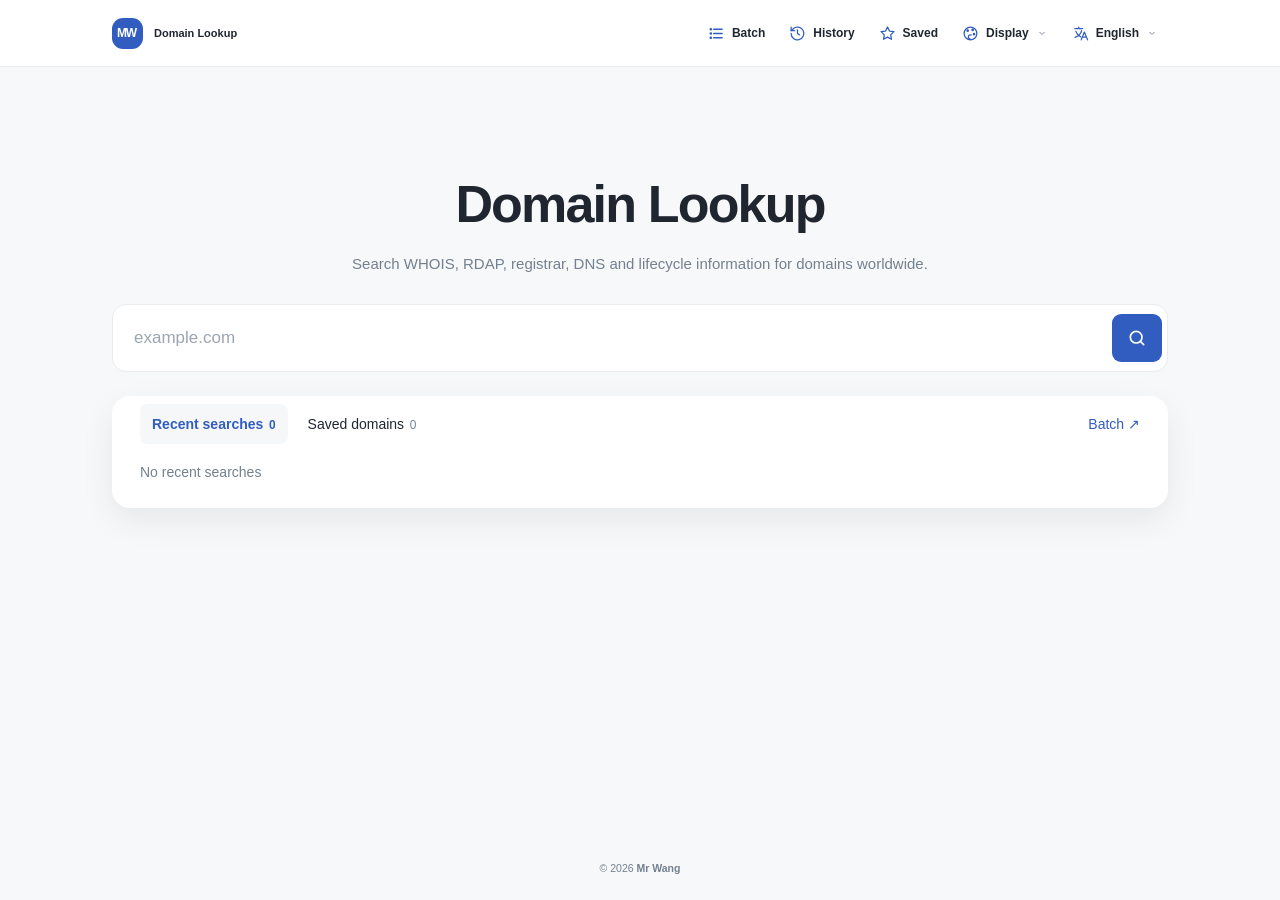
==== index.html @ 75237fe6 "Add files via upload" ====
<!doctype html>
<html lang="en">
<head>
<meta charset="utf-8"><meta name="viewport" content="width=device-width,initial-scale=1,viewport-fit=cover">
<title>WHOIS & RDAP Lookup | Mr Wang</title><link rel="preconnect" href="https://api.mrwang.com" crossorigin>
<meta name="description" content="Global WHOIS and RDAP domain lookup for registrar, DNS, registration, expiration and lifecycle information.">
<meta name="robots" content="index,follow"><link rel="canonical" href="https://whois.mrwang.com/">
<meta name="theme-color" content="#060914">
<script src="assets/theme-init.js?v=89"></script><link rel="stylesheet" href="assets/index-base-v89.css?v=89">
<link rel="stylesheet" href="assets/interface-v89.css?v=89"></head>
<body><div class="page">
<header class="topbar"><div class="top-inner"><div class="brand"><span class="brand-mark">MW</span><span data-brand-title>Domain Lookup</span></div><nav class="main-nav" aria-label="Domain tools">
<a class="nav-action" id="batchNav" href="batch.html"><svg viewBox="0 0 24 24" aria-hidden="true" fill="none" stroke="currentColor" stroke-width="1.8" stroke-linecap="round" stroke-linejoin="round"><path d="M8 6h12M8 12h12M8 18h12"/><circle cx="4" cy="6" r="1"/><circle cx="4" cy="12" r="1"/><circle cx="4" cy="18" r="1"/></svg><span data-nav-label="batch">Batch</span></a>
<div class="nav-popover-item" data-popover="history"><button type="button" class="nav-action nav-button" id="historyToggle" aria-controls="historyPopover" aria-expanded="false"><svg viewBox="0 0 24 24" aria-hidden="true" fill="none" stroke="currentColor" stroke-width="1.8" stroke-linecap="round" stroke-linejoin="round"><path d="M3 12a9 9 0 1 0 3-6.7L3 8"/><path d="M3 3v5h5M12 7v5l3 2"/></svg><span data-nav-label="history">History</span><span id="historyCount" class="nav-count" hidden></span></button><div class="nav-popover list-popover" id="historyPopover" hidden><div class="popover-head"><strong id="historySummary">Recent searches (0)</strong><button type="button" class="popover-close" aria-label="Close">×</button></div><div id="historyPanel"><div class="history-box"><div id="historyList"></div><div class="history-foot"><span id="historyNote"></span><button type="button" id="historyClear" class="history-clear">Clear all</button></div></div></div></div></div>
<div class="nav-popover-item" data-popover="favorites"><button type="button" class="nav-action nav-button" id="favoritesToggle" aria-controls="favoritesPopover" aria-expanded="false"><svg viewBox="0 0 24 24" aria-hidden="true" fill="none" stroke="currentColor" stroke-width="1.8" stroke-linecap="round" stroke-linejoin="round"><path d="m12 2.8 2.8 5.7 6.3.9-4.6 4.5 1.1 6.3-5.6-3-5.6 3 1.1-6.3-4.6-4.5 6.3-.9z"/></svg><span data-nav-label="favorites">Saved</span><span id="favoritesCount" class="nav-count" hidden></span></button><div class="nav-popover list-popover" id="favoritesPopover" hidden><div class="popover-head"><strong id="favoritesSummary">Saved domains (0)</strong><button type="button" class="popover-close" aria-label="Close">×</button></div><div id="favoritesPanel"><div class="favorites-list" id="favoritesList"></div><div class="favorites-foot"><button type="button" id="favoritesClear" class="history-clear">Clear saved</button></div></div></div></div>
<div class="nav-choice nav-choice-display" data-choice="display"><button type="button" class="nav-action choice-trigger" aria-haspopup="true" aria-expanded="false" aria-controls="choice-display-panel"><svg viewBox="0 0 24 24" aria-hidden="true" fill="none" stroke="currentColor" stroke-width="1.8" stroke-linecap="round" stroke-linejoin="round"><circle cx="12" cy="12" r="9"/><circle cx="8" cy="8" r="1"/><circle cx="15" cy="7" r="1"/><circle cx="17" cy="13" r="1"/><path d="M12 20a3 3 0 0 1 0-6h1"/></svg><span data-nav-label="display">Display</span><svg class="choice-chevron" viewBox="0 0 24 24" aria-hidden="true" fill="none" stroke="currentColor" stroke-width="1.8"><path d="m7 10 5 5 5-5"/></svg></button><div class="choice-panel display-panel" id="choice-display-panel" hidden><div class="choice-head"><strong id="displayTitle">Display</strong><button type="button" class="choice-close" aria-label="Close">×</button></div><div class="settings-section"><div class="settings-label" id="themeSettingLabel">Theme</div><div class="choice-options theme-options" id="choice-theme-options"></div></div><div class="settings-section"><div class="settings-label" id="fontSettingLabel">Text size</div><div class="font-options" id="fontSizeOptions"><button type="button" data-font-size="small">A</button><button type="button" data-font-size="medium">A</button><button type="button" data-font-size="large">A</button></div></div></div><select id="themeSelect" class="theme-select" aria-label="Display theme"><option value="graphite">Graphite</option><option value="paper">Paper</option><option value="sand">Sand</option><option value="forest">Forest</option><option value="ocean">Ocean</option><option value="plum">Plum</option><option value="mono">Mono</option><option value="slate">Slate</option><option value="mint">Mint</option><option value="rose">Rose</option></select></div>
<div class="nav-choice nav-choice-language" data-choice="language"><button type="button" class="nav-action choice-trigger" aria-haspopup="true" aria-expanded="false" aria-controls="choice-language-panel"><svg viewBox="0 0 24 24" aria-hidden="true" fill="none" stroke="currentColor" stroke-width="1.8" stroke-linecap="round" stroke-linejoin="round"><path d="M4 5h11M9.5 3v2M5.5 9c1.1 3.7 3.7 6.1 7 8M13.5 8c-.8 4-4.4 7.6-9 9.5"/><path d="m13 21 4.5-11 4.5 11M14.6 17h5.8"/></svg><span class="choice-current" id="choice-language-current">Language</span><svg class="choice-chevron" viewBox="0 0 24 24" aria-hidden="true" fill="none" stroke="currentColor" stroke-width="1.8"><path d="m7 10 5 5 5-5"/></svg></button><div class="choice-panel" id="choice-language-panel" hidden><div class="choice-head"><strong id="choice-language-title">Language</strong><button type="button" class="choice-close" aria-label="Close">×</button></div><div class="choice-options" id="choice-language-options"></div></div><select id="langSelect" aria-label="Language"></select></div>
</nav></div></header>
<main class="hero"><div class="hero-inner"><h1 data-i18n="title">WHOIS & RDAP Lookup</h1><p class="sub" data-i18n="desc">Search WHOIS, RDAP, registrar, DNS and lifecycle information for domains worldwide.</p><form id="searchForm" class="lookup"><input id="domainInput" enterkeyhint="search" autocomplete="off" autocapitalize="none" spellcheck="false" inputmode="url" placeholder="example.com" aria-label="Domain name"><button type="button" id="clearInput" class="clear-input" aria-label="Clear input" hidden><svg aria-hidden="true" width="17" height="17" viewBox="0 0 24 24" fill="none" stroke="currentColor" stroke-width="1.8" stroke-linecap="round"><path d="M18 6 6 18M6 6l12 12"/></svg></button><button type="submit" id="searchSubmit" class="search-icon" aria-label="Search domain" title="Search"><svg aria-hidden="true" width="20" height="20" viewBox="0 0 24 24" fill="none" stroke="currentColor" stroke-width="2" stroke-linecap="round" stroke-linejoin="round"><circle cx="11" cy="11" r="7"/><path d="m20 20-4-4"/></svg></button></form><section class="lookup-desk"><div class="desk-tabs"><button type="button" data-desk="history" aria-pressed="true">History</button><button type="button" data-desk="saved" aria-pressed="false">Saved</button><a class="desk-batch" href="batch.html"></a></div><div id="deskDomains" class="desk-domains"></div></section></div></main>
<footer class="foot">© <span id="year"></span> <a href="https://www.mrwang.com/" target="_blank" rel="noopener noreferrer" title="Mr Wang">Mr Wang</a></footer>
</div>
<script src="assets/timezone.js?v=89" defer></script><script src="assets/common.js?v=89" defer></script><script src="assets/home.js?v=89" defer></script><script src="assets/menu.js?v=89" defer></script><script src="assets/workspace-ui.js?v=89" defer></script></body></html>
---- assets/index-base-v89.css ----
/* themes.css */
/* Shared theme palette. */
:root,html[data-theme="paper"]{color-scheme:light;--bg:#f7f8fa;--sheet:#fff;--inner:#f5f7f9;--text:#202630;--mute:#73808f;--line:#e8ecf0;--accent:#315dc1;--accentText:#fff;--wash:#eff3fb;--status:#17805c;--shadow:0 16px 60px rgba(27,42,67,.045)}
html[data-theme="graphite"]{color-scheme:dark;--bg:#11151b;--sheet:#1a2029;--inner:#202733;--text:#edf0f5;--mute:#a0adbd;--line:#343e4b;--accent:#9abafa;--accentText:#101824;--wash:#273548;--status:#7ed4aa;--shadow:0 16px 60px rgba(0,0,0,.16)}
html[data-theme="sand"]{color-scheme:light;--bg:#f8f6f2;--sheet:#fffefa;--inner:#f7f3ed;--text:#302f31;--mute:#827b74;--line:#eae5dd;--accent:#975e40;--accentText:#fff;--wash:#f4ebe1;--status:#558057;--shadow:0 16px 60px rgba(60,44,22,.035)}
html[data-theme="forest"]{color-scheme:dark;--bg:#111b18;--sheet:#1b2823;--inner:#23352d;--text:#edf2ec;--mute:#a3b8ac;--line:#364940;--accent:#b7d6ac;--accentText:#16231a;--wash:#283e32;--status:#b7d6ac;--shadow:0 16px 60px rgba(0,0,0,.14)}
html[data-theme="ocean"]{color-scheme:light;--bg:#edf3f6;--sheet:#fff;--inner:#f2f7fa;--text:#193442;--mute:#647c89;--line:#dce8ed;--accent:#12647e;--accentText:#fff;--wash:#e6f2f6;--status:#167354;--shadow:0 14px 48px rgba(11,60,82,.045)}
html[data-theme="plum"]{color-scheme:light;--bg:#f8f5f9;--sheet:#fff;--inner:#f9f5fa;--text:#35283c;--mute:#817286;--line:#eee5ef;--accent:#774d86;--accentText:#fff;--wash:#f3eaf6;--status:#327d65;--shadow:0 14px 48px rgba(58,32,68,.045)}
html[data-theme="mono"]{color-scheme:light;--bg:#fff;--sheet:#fff;--inner:#f6f6f6;--text:#171717;--mute:#666;--line:#dedede;--accent:#171717;--accentText:#fff;--wash:#f0f0f0;--status:#247755;--shadow:none}

/* V30 additional calm styles */
html[data-theme="slate"]{color-scheme:dark;--bg:#171d26;--sheet:#222c39;--inner:#293646;--text:#f2f6fb;--mute:#bac7d5;--line:#3b4a5b;--accent:#a4c2f0;--accentText:#142234;--wash:#304154;--status:#9ad8c3;--shadow:0 16px 52px rgba(0,0,0,.13)}
html[data-theme="mint"]{color-scheme:light;--bg:#f0f7f5;--sheet:#fff;--inner:#f1f8f5;--text:#1a3935;--mute:#5e7b75;--line:#d9e8e3;--accent:#287c70;--accentText:#fff;--wash:#e2f2ec;--status:#16805c;--shadow:0 14px 48px rgba(22,74,62,.045)}
html[data-theme="rose"]{color-scheme:light;--bg:#faf5f4;--sheet:#fffefd;--inner:#fbf5f4;--text:#403039;--mute:#85717b;--line:#eee1e4;--accent:#9c596e;--accentText:#fff;--wash:#f7e9ed;--status:#287c65;--shadow:0 14px 48px rgba(85,45,58,.04)}

/* home.css */

*{box-sizing:border-box}html,body{margin:0;min-height:100%}html{background:var(--bg)}body{background:var(--bg);color:var(--text);font-family:Inter,-apple-system,BlinkMacSystemFont,"Segoe UI",Arial,"Noto Sans SC",sans-serif;-webkit-font-smoothing:antialiased}a{color:var(--accent)}button,input,select{font:inherit}button,select{cursor:pointer}[hidden]{display:none!important}::selection{background:var(--wash);color:var(--text)}
.topbar{background:var(--sheet);border-bottom:1px solid var(--line)}.top-inner{max-width:1120px;margin:auto;padding:0 32px;min-height:76px;display:flex;align-items:center;justify-content:space-between;gap:24px}.brand{display:inline-flex;align-items:center;gap:11px;color:var(--text);font-size:12px;font-weight:800;letter-spacing:.065em;text-decoration:none;white-space:nowrap}.brand-mark{width:31px;height:31px;border-radius:9px;background:var(--text);color:var(--sheet);display:grid;place-items:center;font-size:17px;letter-spacing:-.04em}.lang{display:flex;gap:8px;align-items:center}.lang select{height:36px;max-width:145px;padding:0 10px;border:1px solid var(--line);border-radius:8px;color:var(--text);background:var(--inner);font-size:12px}.lang select:focus-visible,button:focus-visible,input:focus-visible{outline:2px solid var(--accent);outline-offset:3px}.foot{color:var(--mute);font-size:12px;text-align:center;padding:25px 16px}.foot span+span{margin-left:15px}
@media(max-width:650px){.top-inner{min-height:68px;padding:0 19px;gap:10px}.brand{font-size:11px}.brand-mark{width:28px;height:28px}.lang{gap:5px}.lang select{font-size:11px;padding:0 6px;max-width:100px}}

.page{min-height:100svh;display:flex;flex-direction:column}.hero{flex:1;display:flex;align-items:center;justify-content:center;padding:35px 22px 85px}.hero-inner{width:min(660px,100%);text-align:center}.eyebrow{font:700 11px/1.5 ui-monospace,SFMono-Regular,monospace;letter-spacing:.16em;color:var(--accent);margin-bottom:20px}.hero h1{font-size:clamp(37px,5vw,58px);line-height:1.12;letter-spacing:-.054em;font-weight:760;margin:0}.sub{max-width:510px;margin:20px auto 33px;color:var(--mute);line-height:1.75;font-size:15px}.lookup{display:flex;align-items:center;padding:6px;gap:6px;text-align:left;background:var(--sheet);border:1px solid var(--line);border-radius:13px;box-shadow:var(--shadow)}.lookup:focus-within{border-color:var(--accent)}.lookup input{height:56px;flex:1;min-width:0;padding:0 16px;border:0;background:transparent;outline:0;color:var(--text);font-size:17px}.lookup input::placeholder{color:var(--mute);opacity:.7}.lookup button{border:0;border-radius:9px;height:48px;min-width:114px;padding:0 22px;background:var(--accent);color:var(--accentText);font-size:13px;font-weight:720}.proof{display:flex;justify-content:center;gap:14px;margin-top:21px;color:var(--mute);font-size:11px;letter-spacing:.06em}.proof span+span:before{content:'·';margin-right:14px;opacity:.5}
@media(max-width:600px){.hero{padding:45px 18px 95px}.hero h1{font-size:40px}.sub{font-size:14px;margin:17px auto 27px}.lookup input{padding:0 10px;font-size:16px}.lookup button{min-width:83px;padding:0 12px}.proof{flex-wrap:wrap}}

.hero-inner{width:min(610px,100%)}.hero h1{font-weight:730}.sub{margin-bottom:29px}.proof{opacity:.7}.top-inner{max-width:970px;min-height:68px}
/* V17: Homepage and domain-result content share the same 880px reading column. */
.hero{padding:42px 30px 70px}
.hero-inner{width:min(880px,100%)}
.hero .eyebrow{margin-bottom:17px}
.hero h1{font-size:clamp(35px,4.7vw,54px);line-height:1.13}
.hero .sub{max-width:540px;margin:17px auto 32px;line-height:1.65}
.hero .lookup{width:100%;margin:0 auto}
.hero .proof{margin-top:19px}
.foot{padding:20px 16px 26px}
.foot a{color:inherit;text-decoration:none;font-weight:650;text-underline-offset:3px;transition:color .15s ease}
.foot a:hover,.foot a:focus-visible{color:var(--accent);text-decoration:underline}
@media(max-width:750px){.hero{padding:34px 13px 54px}.hero-inner{width:100%}.hero h1{font-size:clamp(32px,8vw,42px)}.hero .sub{max-width:420px;margin:15px auto 27px}.hero .lookup input{height:48px}.hero .lookup button{height:44px}}
@media(max-width:360px){.hero .lookup{padding:4px;gap:4px}.hero .lookup input{padding:0 9px}.hero .lookup button{min-width:78px;padding:0 9px}}

/* V18 unified search field & history */
.lookup,.search-strip .quick{display:flex;align-items:center;min-height:56px;gap:5px;position:relative}
.lookup input,.search-strip .quick input{align-self:center;min-width:0;line-height:normal;vertical-align:middle}
.lookup .search-icon,.search-strip .quick .search-icon{min-width:48px;width:48px;height:46px;padding:0;display:grid;place-items:center;flex:none;line-height:1}
.lookup .clear-input,.search-strip .quick .clear-input{flex:none;width:30px;min-width:30px;height:34px;padding:0;border:0;border-radius:7px;background:transparent;color:var(--mute);display:grid;place-items:center;box-shadow:none}
.lookup .clear-input:hover,.search-strip .quick .clear-input:hover{color:var(--text);background:var(--inner)}
.history-panel{width:100%;margin:12px 0 0;text-align:left;font-size:12px;color:var(--mute)}
.history-panel summary{cursor:pointer;display:inline-flex;align-items:center;gap:6px;padding:5px 2px;list-style:none;user-select:none;font-weight:600}
.history-panel summary::-webkit-details-marker{display:none}.history-panel summary:before{content:'↺';font-size:16px;font-weight:400;color:var(--accent)}
.history-panel[open] summary{margin-bottom:7px}
.history-box{background:var(--sheet);border:1px solid var(--line);border-radius:10px;overflow:hidden;box-shadow:var(--shadow)}
.history-row{display:flex;align-items:center;gap:8px;min-width:0;padding:0 10px}.history-row+.history-row{border-top:1px solid var(--line)}
.history-link{min-width:0;flex:1;display:block;text-decoration:none;color:var(--text);font-size:13px;font-weight:550;padding:12px 4px;overflow-wrap:anywhere}
.history-link:hover{color:var(--accent)}.history-remove,.history-clear{border:0;background:transparent;color:var(--mute);font:inherit;cursor:pointer}
.history-remove{padding:8px;flex:none;border-radius:6px}.history-remove:hover,.history-clear:hover{color:var(--text);background:var(--inner)}
.history-foot{display:flex;align-items:center;justify-content:space-between;padding:10px 13px;border-top:1px solid var(--line);font-size:11px;gap:10px}
.history-clear{font-weight:650;border-radius:5px;padding:5px 7px}
.history-empty{padding:16px 13px;color:var(--mute);font-size:12px}
@media(max-width:600px){.lookup .search-icon,.search-strip .quick .search-icon{width:43px;min-width:43px;height:40px}.lookup .clear-input,.search-strip .quick .clear-input{width:28px;min-width:28px}.lookup input,.search-strip .quick input{padding-left:9px;padding-right:3px}}

/* Global language support */
html[dir="rtl"] .top-inner{direction:rtl}
html[dir="rtl"] .brand,html[dir="rtl"] #domainInput,html[dir="rtl"] .domain,html[dir="rtl"] .dns-item,html[dir="rtl"] .metric-value,html[dir="rtl"] .code{direction:ltr;unicode-bidi:isolate}
html[dir="rtl"] .history-link{direction:ltr;text-align:start;unicode-bidi:isolate}
html[dir="rtl"] .lookup,html[dir="rtl"] .quick{direction:ltr}
html[dir="rtl"] .lang{direction:ltr}
html[dir="rtl"] .key{text-align:start}

/* V29: subtle action tools, consistent with compact one-column details. */
.favorites-panel{margin-top:7px}.favorites-panel summary{cursor:pointer;color:var(--mute);font-size:12px;padding:8px 3px;list-style:none}.favorites-panel summary::-webkit-details-marker{display:none}
.favorites-panel summary::before{content:'☆ ';color:var(--accent)}.favorites-list{margin-top:5px;padding:9px 12px;border:1px solid var(--line);border-radius:9px;background:var(--sheet)}


/* V30: balanced, unified local lists; no added home decorations. */
.personal-panels{display:grid;grid-template-columns:repeat(2,minmax(0,1fr));gap:12px;margin-top:14px;text-align:start;align-items:start;min-width:0}
.personal-panels>details{min-width:0;margin:0!important;border:1px solid var(--line);background:var(--sheet);border-radius:11px;overflow:hidden;box-shadow:none;color:var(--mute)}
.personal-panels>details>summary{display:flex;align-items:center;min-height:40px;box-sizing:border-box;width:100%;padding:9px 13px!important;margin:0!important;font-size:12px;line-height:1.4;color:var(--text);cursor:pointer;gap:7px;list-style:none;font-weight:650}
.personal-panels>details>summary::-webkit-details-marker{display:none}
.personal-panels>details>summary::after{content:'⌄';margin-inline-start:auto;color:var(--mute);font-weight:400;font-size:15px;transition:transform .2s}
.personal-panels>details[open]>summary::after{transform:rotate(180deg)}
.personal-panels>details[open]>summary{border-bottom:1px solid var(--line)}
.personal-panels .history-box,.personal-panels .favorites-list{border:0;border-radius:0;box-shadow:none;background:transparent;margin:0;padding:0;max-height:270px;overflow-y:auto}
.personal-panels .favorites-list .history-row,.personal-panels .history-box .history-row{padding-inline:11px}
.personal-panels .history-link{padding:10px 3px;text-align:start;direction:ltr;unicode-bidi:isolate}
.personal-panels .history-foot,.personal-panels .favorites-foot{min-height:38px;box-sizing:border-box;padding:7px 11px;border-top:1px solid var(--line);font-size:11px}
.personal-panels .favorites-foot{display:flex;justify-content:flex-end;align-items:center}
.personal-panels .history-clear[hidden]{display:none}
.personal-panels .history-remove{width:28px;height:28px;display:grid;place-items:center;padding:0;font-size:19px;line-height:1}
.personal-panels .history-remove:focus-visible,.personal-panels summary:focus-visible{outline:2px solid var(--accent);outline-offset:-2px}
@media(max-width:580px){.personal-panels{grid-template-columns:minmax(0,1fr);gap:9px;margin-top:11px}.personal-panels>details>summary{min-height:38px;padding:8px 12px!important}.personal-panels .history-box,.personal-panels .favorites-list{max-height:200px}}
@media(prefers-reduced-motion:reduce){.personal-panels>details>summary::after{transition:none}}

/* V34: keep a minimal, evenly spaced mobile search screen. */
@media(max-width:650px){
 .page{min-width:0;}
 .hero{width:100%;min-width:0;padding-inline:clamp(14px,4vw,22px)!important;}
 .hero-inner{width:min(100%,880px)!important;min-width:0;margin-inline:auto;}
 .hero h1{overflow-wrap:break-word;}
 .hero .lookup{box-sizing:border-box;max-width:100%;min-width:0;}
 .hero .lookup input{min-width:0;flex:1;font-size:16px;}
}

/* V35 brand alignment */
.brand-mark{font-size:12px!important;font-weight:850;letter-spacing:-.095em;padding-inline-end:2px;}
.brand [data-brand-title]{letter-spacing:0;font-size:12px;font-weight:680;}
@media(max-width:410px){.brand [data-brand-title]{font-size:10px!important;max-width:90px;overflow:hidden;text-overflow:ellipsis;white-space:nowrap;}}

/* menu.css */
/* V49 unified top navigation */
.topbar{position:relative;z-index:40}.top-inner{position:relative;overflow:visible!important}.main-nav{display:flex;align-items:center;gap:4px;margin-inline-start:auto;min-width:0}.nav-popover-item,.nav-choice{position:relative;flex:none}.nav-action{position:relative;box-sizing:border-box;height:38px;display:inline-flex;align-items:center;justify-content:center;gap:7px;padding:0 9px;border:1px solid transparent;border-radius:9px;background:transparent;color:var(--text);font:inherit;font-size:12px;font-weight:640;text-decoration:none;cursor:pointer;white-space:nowrap}.nav-action:hover,.nav-action[aria-expanded=true],.nav-action[aria-current=page]{background:var(--inner);border-color:var(--line)}.nav-action>svg:not(.choice-chevron){width:17px;height:17px;color:var(--accent);flex:none}.choice-chevron{width:12px;height:12px;color:var(--mute);flex:none}.nav-choice #langSelect,.nav-choice #themeSelect{display:none!important}.nav-popover[hidden],.choice-panel[hidden]{display:none!important}.nav-popover,.choice-panel{box-sizing:border-box;position:absolute;inset-inline-end:0;top:calc(100% + 9px);z-index:70;background:var(--sheet);border:1px solid var(--line);box-shadow:0 14px 42px rgba(0,0,0,.13);border-radius:12px;color:var(--text);text-align:start;max-height:min(72vh,620px);overflow:auto;overscroll-behavior:contain}.list-popover{width:min(340px,calc(100vw - 24px));padding:8px}.choice-panel{width:285px;padding:7px}.display-panel{width:310px}.popover-head,.choice-head{display:flex;align-items:center;justify-content:space-between;gap:8px;padding:7px 8px 10px;border-bottom:1px solid var(--line);margin-bottom:5px}.popover-head strong,.choice-head strong{font-size:13px;font-weight:720}.popover-close,.choice-close{display:grid;place-items:center;width:28px;height:28px;border:0;border-radius:7px;background:transparent;color:var(--mute);font-size:22px;line-height:1;cursor:pointer}.popover-close:hover,.choice-close:hover{background:var(--inner);color:var(--text)}.choice-options{padding:2px;display:grid;gap:1px}.choice-group-heading{padding:12px 10px 5px;color:var(--mute);font-size:10px;font-weight:730;letter-spacing:.05em}.choice-option{box-sizing:border-box;display:flex;align-items:center;gap:10px;width:100%;min-height:38px;text-align:start;padding:7px 9px;border:0;border-radius:7px;background:transparent;color:var(--text);cursor:pointer;font:inherit;font-size:12px}.choice-option:hover,.choice-option:focus-visible{background:var(--inner)}.choice-option.is-current{color:var(--accent);font-weight:700}.choice-option-name{flex:1;min-width:0}.choice-check{visibility:hidden}.choice-option.is-current .choice-check{visibility:visible}.theme-swatch{box-sizing:border-box;width:24px;height:24px;border:1px solid var(--line);border-radius:7px;background:linear-gradient(135deg,var(--swatch-bg) 0 60%,var(--swatch-ink) 60%);flex:none}.language-short{width:30px;flex:none;color:var(--mute);font-size:10px;font-weight:750;direction:ltr;text-align:center}.settings-section{padding:9px 7px 10px}.settings-section+.settings-section{border-top:1px solid var(--line)}.settings-label{font-size:10px;font-weight:730;color:var(--mute);letter-spacing:.04em;padding:0 4px 7px}.theme-options{grid-template-columns:1fr 1fr;gap:3px}.theme-options .choice-option{min-width:0}.font-options{display:grid;grid-template-columns:repeat(3,1fr);gap:6px}.font-options button{height:38px;border:1px solid var(--line);border-radius:8px;background:var(--inner);color:var(--text);cursor:pointer}.font-options button:nth-child(1){font-size:12px}.font-options button:nth-child(2){font-size:15px}.font-options button:nth-child(3){font-size:18px}.font-options button.is-current{border-color:var(--accent);color:var(--accent);box-shadow:inset 0 0 0 1px var(--accent)}.nav-count{position:absolute;inset-block-start:-5px;inset-inline-end:-5px;min-width:16px;height:16px;padding:0 3px;border-radius:10px;display:grid;place-items:center;background:var(--accent);color:var(--sheet);font-size:9px;font-weight:800;box-shadow:0 0 0 2px var(--sheet);pointer-events:none}.nav-count[hidden]{display:none!important}.list-popover .history-box,.list-popover .favorites-list{border:0!important;border-radius:0!important;background:transparent!important;box-shadow:none!important;margin:0!important;padding:0!important;max-height:290px;overflow:auto}.list-popover .history-row{padding-inline:8px}.list-popover .history-link{padding:10px 4px;direction:ltr;unicode-bidi:isolate}.list-popover .history-foot,.list-popover .favorites-foot{display:flex;align-items:center;justify-content:space-between;gap:8px;border-top:1px solid var(--line);padding:8px;font-size:10px}.list-popover .favorites-foot{justify-content:flex-end}.list-popover .history-clear{border:0;background:transparent;color:var(--accent);font-size:11px;cursor:pointer;padding:5px 6px;border-radius:6px}.list-popover .history-clear:hover{background:var(--inner)}.list-popover .history-clear[hidden]{display:none!important}.nav-action:focus-visible,.choice-panel button:focus-visible,.nav-popover button:focus-visible,.nav-popover a:focus-visible{outline:2px solid var(--accent)!important;outline-offset:2px}

html[dir=rtl] .nav-popover,html[dir=rtl] .choice-panel{direction:rtl}html[dir=rtl] .history-link{direction:ltr}
@media(max-width:760px){.topbar .top-inner{display:flex!important;align-items:center!important;justify-content:space-between!important;flex-wrap:nowrap!important;gap:7px!important;min-height:60px!important;padding-inline:clamp(10px,3vw,16px)!important}.topbar .brand{min-width:0!important;flex:0 1 auto!important;gap:6px!important}.topbar .brand-mark{flex:0 0 28px!important;width:28px!important;height:28px!important}.topbar .brand [data-brand-title]{font-size:10px!important;max-width:76px;overflow:hidden;text-overflow:ellipsis;white-space:nowrap}.main-nav{gap:3px}.nav-action{width:34px;height:34px;min-width:34px;padding:0;border-color:var(--line)}.nav-action>span:not(.nav-count),.nav-action .choice-chevron{display:none!important}.nav-action>svg:not(.choice-chevron){width:17px;height:17px}.nav-popover,.choice-panel,.display-panel{position:fixed!important;left:12px!important;right:12px!important;inset-inline:12px!important;top:calc(60px + env(safe-area-inset-top,0px))!important;width:auto!important;max-width:none!important;max-height:min(78dvh,620px)!important}.choice-options:not(.theme-options){grid-template-columns:repeat(2,minmax(0,1fr));gap:3px}.choice-group-heading{grid-column:1/-1}}
@media(max-width:390px){.topbar .brand [data-brand-title]{display:none}.main-nav{gap:2px}.nav-action{width:32px;min-width:32px;height:32px}.topbar .brand-mark{width:27px!important;height:27px!important;flex-basis:27px!important}}
@media(prefers-reduced-motion:reduce){*{scroll-behavior:auto!important}}

/* V50 real text-size control. Legacy pages use fixed px values, so each preset exposes concrete sizes. */
html[data-font-size=small]{--fs10:9.5px;--fs11:10px;--fs12:11px;--fs13:12px;--fs15:13.5px;--fs16:14px;--fs18:16px;--fs20:18px;--heroMin:32px;--heroMax:49px;--domainMin:26px;--domainMax:41px;--batchMin:25px;--batchMax:38px}
html[data-font-size=medium]{--fs10:10.5px;--fs11:11px;--fs12:12px;--fs13:13px;--fs15:15px;--fs16:16px;--fs18:18px;--fs20:20px;--heroMin:35px;--heroMax:54px;--domainMin:29px;--domainMax:46px;--batchMin:28px;--batchMax:42px}
html[data-font-size=large]{--fs10:12px;--fs11:12.5px;--fs12:13.7px;--fs13:14.8px;--fs15:17px;--fs16:18px;--fs18:20.5px;--fs20:23px;--heroMin:40px;--heroMax:61px;--domainMin:33px;--domainMax:52px;--batchMin:32px;--batchMax:48px}
body{font-size:var(--fs16,16px)}
.nav-action,.choice-option,.history-link,.batch-card label,.batch-actions button,.batch-results-head,.batch-state,.batch-error,.key,.registrar-quick,.notice,.dns-label,.life,.raw summary,.copy,.export-action,.source-line,.share-link,.price-kind,.price-details,.mobile-price-toggle{font-size:var(--fs12,12px)!important}
.popover-head strong,.choice-head strong,.value,.dns-item,.item-title,.quick input,.batch-domain,.batch-heading p:last-child{font-size:var(--fs13,13px)!important}
.sub,.search-strip .quick input,.batch-card textarea{font-size:var(--fs15,15px)!important}
.foot,.history-empty,.settings-label,.choice-group-heading,.metric-label,.metric-note,.record-subgroup h3,.item-sub,.suffix-status,.suffix-mini,.suffix-chip,.suffix-help{font-size:var(--fs10,10.5px)!important}
.brand [data-brand-title],.batch-toolbar>span{font-size:var(--fs11,11px)!important}
.hero h1{font-size:clamp(var(--heroMin,35px),4.7vw,var(--heroMax,54px))!important}.domain{font-size:clamp(var(--domainMin,29px),4.3vw,var(--domainMax,46px))!important}.batch-heading h1{font-size:clamp(var(--batchMin,28px),4vw,var(--batchMax,42px))!important}
.metric-value{font-size:var(--fs20,20px)!important}.record-group-head h2{font-size:var(--fs18,18px)!important}

/* V57 unified copy/action feedback. */
.site-toast{position:fixed;left:50%;bottom:max(24px,env(safe-area-inset-bottom));z-index:10000;max-width:min(88vw,420px);transform:translate(-50%,14px);opacity:0;pointer-events:none;padding:9px 14px;border:1px solid var(--line);border-radius:9px;background:var(--sheet);color:var(--text);box-shadow:var(--shadow);font-size:12px;font-weight:650;line-height:1.4;text-align:center;transition:opacity .16s ease,transform .16s ease}.site-toast.is-visible{opacity:1;transform:translate(-50%,0)}.site-toast[data-type="error"]{border-color:color-mix(in srgb,#c74b4b 45%,var(--line));color:#b53f3f}@media(max-width:580px){.site-toast{bottom:max(18px,env(safe-area-inset-bottom));font-size:12px}}
---- assets/interface-v89.css ----
/* layout-v60.css */
/* V60: unified responsive layout, preserving the existing theme tokens. */
:root{--layout-width:1160px;--layout-gutter:clamp(14px,3vw,32px);--card-gap:clamp(12px,2vw,22px)}
.topbar .top-inner{max-width:var(--layout-width);padding-inline:var(--layout-gutter)}
main.wrap{width:100%;max-width:var(--layout-width);padding:clamp(18px,3vw,38px) var(--layout-gutter) 32px;min-height:0}
.search-strip{margin-bottom:20px}.search-strip .quick{min-height:58px;border-radius:14px}
#content{border:0;background:transparent;box-shadow:none;border-radius:0;overflow:visible;min-width:0}
.domain-head{background:var(--sheet);border:1px solid var(--line);border-radius:18px;padding:clamp(18px,3vw,32px);box-shadow:var(--shadow);margin-bottom:var(--card-gap)}
.domain-head:before{display:none}.domain-line{gap:16px 24px}.domain{font-size:clamp(29px,4vw,48px);line-height:1.12;letter-spacing:-.045em}.domain-identity{flex-wrap:wrap}.domain-identity>.meta-line{gap:8px}.domain-identity .share-link{width:40px;height:40px;flex-basis:40px;border:1px solid var(--line);border-radius:10px}
#content .metrics{display:grid;grid-template-columns:repeat(auto-fit,minmax(min(100%,180px),1fr));gap:12px;margin:0 0 var(--card-gap)!important;border:0!important;background:transparent!important;overflow:visible;box-shadow:none!important}
#content .metric{border:1px solid var(--line)!important;border-radius:14px;background:var(--sheet)!important;padding:18px 20px!important;min-width:0;display:flex;flex-direction:column;gap:7px}
#content .metric-label{font-size:12px;margin:0;line-height:1.5}#content .metric-value{font-size:clamp(18px,2.1vw,25px);line-height:1.35;overflow-wrap:anywhere;font-variant-numeric:tabular-nums}#content .metric-note{margin:0;font-size:12px}
.record-flow{display:grid;grid-template-columns:minmax(0,1.1fr) minmax(0,1fr);align-items:start;gap:var(--card-gap);padding:0;border:0}
.record-group{min-width:0;padding:24px!important;background:var(--sheet);border:1px solid var(--line)!important;border-radius:16px;box-shadow:var(--shadow)}
.record-group:only-child{grid-column:1/-1}.record-group-head{margin-bottom:16px}.record-group-head h2{font-size:19px;line-height:1.4;letter-spacing:-.02em}.record-subgroup{padding:12px 0 0}.record-subgroup+.record-subgroup{margin-top:18px;padding-top:20px}.record-subgroup h3{font-size:12px;margin-bottom:8px;letter-spacing:.02em}
.record-group .row{grid-template-columns:minmax(95px,34%) minmax(0,1fr);gap:12px;padding:12px 0}.record-group .key{font-size:13px;line-height:1.6}.record-group .value{font-size:14px;line-height:1.6;min-width:0;overflow-wrap:anywhere}
#registrationPanel .rows{display:grid;gap:8px}#registrationPanel .row{display:flex;flex-direction:column;gap:5px;padding:12px 14px;border:1px solid var(--line);border-radius:10px;background:var(--inner)}#registrationPanel .value{font-variant-numeric:tabular-nums;direction:ltr;text-align:start;unicode-bidi:isolate;font-family:ui-monospace,SFMono-Regular,Consolas,monospace;font-size:clamp(12px,1.25vw,15px);font-weight:650}
#statusList{display:grid;gap:8px}#statusList .item{border:1px solid var(--line);border-radius:10px;padding:12px;background:var(--inner)}#statusList .item>div{min-width:0}#statusList .item-title{font-size:13px}#statusList .item-sub{font-size:12px;line-height:1.55}
.nameserver-values{gap:8px}.dns-item{font-size:13px}.raw{margin-top:var(--card-gap);padding:8px 24px 16px;border:1px solid var(--line);background:var(--sheet);border-radius:16px}.raw summary{min-height:48px}.code{max-width:100%;font-size:12px;line-height:1.75}.source-line{overflow-wrap:anywhere}.detail-foot{max-width:var(--layout-width);width:100%}
.hero-inner{max-width:780px;width:100%}.hero{padding-inline:var(--layout-gutter)}.hero h1{font-size:clamp(34px,5vw,60px);overflow-wrap:anywhere}.lookup{min-height:60px;border-radius:15px}.lookup input,.search-strip .quick input{font-size:16px}.batch-page{width:100%;max-width:var(--layout-width);margin:auto;padding:30px var(--layout-gutter) 44px}.batch-shell{width:100%;max-width:none;padding:0}.batch-card{padding:24px}.batch-row{gap:12px}.suffix-chip{min-height:34px}.batch-actions button{min-height:44px}.suffix-head>div:first-child{flex-wrap:wrap}.suffix-status{overflow-wrap:anywhere}
@media(max-width:850px){.record-flow{grid-template-columns:minmax(0,1fr)}.record-group{padding:20px!important}#registrationPanel .rows{grid-template-columns:repeat(2,minmax(0,1fr))}}
@media(max-width:600px){.domain-head{padding:18px}.domain-line{grid-template-columns:minmax(0,1fr)!important}.domain-identity{gap:8px}.domain-identity>.meta-line{margin-inline-start:auto}.domain-identity .share-link{width:36px;height:36px;flex-basis:36px}.search-strip{margin-bottom:14px}#content .metrics{grid-template-columns:minmax(0,1fr);gap:8px}#content .metric{display:grid;grid-template-columns:minmax(0,1fr) minmax(0,1.3fr);align-items:center;padding:13px 15px!important;gap:6px 12px}#content .metric-value{text-align:end;font-size:17px}#content .metric-note,#content .expiry-progress{grid-column:1/-1}#content .expiry-progress{margin-top:3px}.record-group{padding:16px!important}.record-group-head h2{font-size:17px}.record-group .row{grid-template-columns:minmax(86px,34%) minmax(0,1fr);gap:10px}.record-group .key{font-size:12px}.record-group .value{font-size:13px}#registrationPanel .rows{grid-template-columns:minmax(0,1fr)}#registrationPanel .row{flex-direction:row;align-items:baseline;flex-wrap:wrap;justify-content:space-between;gap:6px 12px}#registrationPanel .value{font-size:13px}.raw{padding:6px 16px 14px}.hero{padding:35px var(--layout-gutter) 60px}.batch-body .batch-page{padding:20px var(--layout-gutter) 35px}.batch-card{padding:14px}.batch-row{grid-template-columns:minmax(0,1fr) minmax(65px,90px) 34px;gap:8px}.batch-state{overflow-wrap:anywhere}.suffix-head{flex-wrap:wrap}.suffix-actions{margin-inline-start:auto}}
@media(max-width:360px){#registrationPanel .row{flex-direction:column;align-items:start}.record-group .row{grid-template-columns:minmax(0,1fr);gap:3px}.domain-identity>.meta-line{margin-inline-start:0}}
.timezone-settings{min-width:0}.timezone-settings select{display:block;width:100%;min-width:0;max-width:100%;min-height:44px;padding:9px 10px;border:1px solid var(--line);border-radius:9px;background:var(--sheet);color:inherit;font:inherit;font-size:16px}.timezone-foot{display:flex;align-items:center;justify-content:space-between;gap:8px;margin-top:8px;flex-wrap:wrap}.timezone-foot small{opacity:.75;font-size:11px}.timezone-foot button{background:transparent;border:1px solid var(--line);color:inherit;border-radius:7px;padding:6px 10px;cursor:pointer;min-height:32px}.display-panel{max-height:min(80vh,650px);overflow-y:auto;overscroll-behavior:contain}#registrationPanel .value{overflow-wrap:normal;word-break:normal;max-width:100%}@media(max-width:600px){#registrationPanel .row{flex-direction:column;align-items:flex-start}.timezone-foot button{min-height:40px}}
/* V62: compact tools, resilient cards and accessible interaction */
:root{--layout-width:1200px;--card-gap:clamp(12px,1.8vw,20px)}
[hidden]{display:none!important}.record-group,.metric,.domain-head,.raw,.batch-card{min-width:0;max-width:100%}.record-flow:has(>.record-group[hidden]){grid-template-columns:minmax(0,1fr)}
#registrationPanel .value{overflow-wrap:anywhere;line-height:1.65} .export-bar{display:flex;flex-wrap:wrap;gap:8px;align-items:center}.export-bar .export-action{min-height:42px;padding-inline:14px;white-space:normal}.batch-limit{padding:12px 14px;border:1px solid var(--line);border-radius:10px;background:var(--inner);font-size:13px;line-height:1.6}.source-line{display:flex;flex-wrap:wrap;gap:8px 20px;line-height:1.65}.source-line>span{min-width:0;overflow-wrap:anywhere}.code{overflow:auto;max-height: min(65vh,600px);overscroll-behavior:contain}.display-panel{max-height:min(calc(100dvh - 90px),650px);overscroll-behavior:contain}.timezone-settings select{font-size:16px}.timezone-foot button{min-height:40px}button:focus-visible,a:focus-visible,select:focus-visible,input:focus-visible,textarea:focus-visible,summary:focus-visible{outline:2px solid var(--accent);outline-offset:3px}
@media(max-width:600px){main.wrap{padding-inline:12px}.record-group{padding:15px!important}.domain-head{padding:16px}.export-bar .export-action{flex:1 1 42%;min-height:44px}.source-line{display:grid;gap:5px}.raw{padding-inline:12px}.batch-row{min-height:48px}.batch-open{min-height:40px}.timezone-foot{gap:10px}.record-group .value{overflow-wrap:anywhere}}
@media(prefers-reduced-motion:reduce){*,*::before,*::after{scroll-behavior:auto!important;animation-duration:.01ms!important;transition-duration:.01ms!important}}

/* Shared spacing and mobile price comparison. */
:root { --section-pad:clamp(16px,3vw,28px); --page-edge:clamp(14px,4vw,24px); }
.batch-tools { align-items:stretch; gap:8px; }
.batch-tools > * { border-color:var(--line); background:var(--sheet); min-height:42px; }
.batch-tools select,.quote-currency { background:var(--sheet); color:var(--text); }
.mobile-price-backdrop { padding-inline:max(0px,env(safe-area-inset-left)) max(0px,env(safe-area-inset-right)); }
.mobile-price-sheet { display:flex; flex-direction:column; overflow:hidden; padding:0; background:var(--sheet); width:min(100%,600px); max-height:92vh; max-height:92dvh; border-radius:24px 24px 0 0; box-shadow:0 -12px 48px rgb(0 0 0 / .18); }
.mobile-price-sheet::before { content:""; width:36px; height:4px; margin:9px auto 0; border-radius:5px; background:var(--line); flex:none; }
.mobile-price-head { flex:none; padding:6px var(--section-pad) 10px; }
.mobile-price-head strong { font-size:17px; line-height:1.35; overflow-wrap:anywhere; }
.mobile-price-close { width:44px; height:44px; flex:none; border:0; border-radius:50%; background:var(--inner); }
.mobile-price-body { min-height:0; overflow:auto; overscroll-behavior:contain; padding:12px var(--section-pad) max(20px,env(safe-area-inset-bottom)); }
.mobile-price-body .quote-currency { display:block; margin:0 0 12px auto; min-height:44px; max-width:100%; padding-inline:12px; border:1px solid var(--line); border-radius:10px; font-size:16px; }
.mobile-price-rail { gap:6px; margin:0; padding:4px; border:1px solid var(--line); border-radius:14px; background:var(--inner); }
.mobile-price-rail button,.mobile-price-rail button+button { border:1px solid transparent; border-radius:10px; gap:5px; padding:10px 6px; align-items:center; text-align:center; }
.mobile-price-rail button.is-active { background:var(--sheet); border-color:var(--accent); }
.mobile-price-rail button small { font-size:12px; overflow-wrap:anywhere; }
.mobile-price-rail button strong { max-width:100%; font-size:clamp(13px,3.5vw,17px); white-space:normal; overflow-wrap:anywhere; }
.mobile-price-details { margin-top:16px; }
.mobile-price-details .quote-header { display:none; }
.mobile-price-details .quote-row { display:grid; grid-template-columns:minmax(0,1fr) minmax(0,.9fr); gap:12px; padding:14px 0; align-items:start; }
.mobile-price-details .quote-values { min-width:0; text-align:end; overflow-wrap:anywhere; }
.mobile-price-details .quote-holding { color:var(--mute); line-height:1.55; margin-top:5px; }
.mobile-price-details .quote-footer { flex-wrap:wrap; gap:8px 16px; }
@media(max-width:760px){
 .mobile-price-toggle:not([hidden]) { min-height:44px; border-radius:12px; padding:10px 14px; background:var(--wash); color:var(--accent); }
 .top-inner { gap:8px; }
 .batch-body .batch-page, main.wrap { padding-inline:max(var(--page-edge),env(safe-area-inset-left)) max(var(--page-edge),env(safe-area-inset-right)); }
 .domain-head,.batch-card { padding:var(--section-pad); border-radius:16px; }
 .source-line { row-gap:6px; line-height:1.55; }
 .export-bar { gap:8px; }
 .batch-tools { display:grid; grid-template-columns:repeat(2,minmax(0,1fr)); margin-block:16px; }
 .batch-tools select { grid-column:1/-1; font-size:16px; }
 .batch-tools > * { min-width:0; min-height:44px; border-radius:10px; }
 .suffix-chip { min-height:40px; }
 .hero .lookup { min-height:54px; }
 .record-group .row { padding-block:10px; }
 .raw summary { min-height:48px; }
}
@media(max-height:440px) and (max-width:760px){
 .mobile-price-sheet { max-height:98dvh; }
 .mobile-price-sheet::before { display:none; }
 .mobile-price-head { padding-block:3px; }
}

/* Query workspace */
.hero .hero-inner { max-width:780px; }
.lookup-desk { text-align:start; margin:clamp(20px,4vw,36px) auto 0; max-width:100%; border:1px solid var(--line); background:var(--sheet); border-radius:16px; padding:8px clamp(12px,2.5vw,22px) 14px; box-shadow:var(--shadow); }
.desk-tabs { display:flex; flex-wrap:wrap; gap:4px 12px; align-items:center; border-bottom:1px solid var(--line); }
.desk-tabs button,.desk-batch { background:transparent; color:var(--text); font:inherit; font-size:.875rem; cursor:pointer; }
.desk-tabs button { border:0; border-bottom:2px solid transparent; min-height:44px; padding:6px 3px; }
.desk-tabs button[aria-pressed=true] { color:var(--accent); border-bottom-color:var(--accent); font-weight:650; }
.desk-batch { margin-inline-start:auto; display:inline-flex; align-items:center; min-height:44px; text-decoration:none; color:var(--accent); }
.desk-domains { display:flex; flex-wrap:wrap; align-items:center; gap:6px 8px; }
.desk-domains { padding-top:12px; }
.desk-domains p { color:var(--mute); margin:0; padding:6px 0; font-size:.875rem; }
.desk-domains a { display:inline-flex; align-items:center; max-width:100%; min-height:38px; border:1px solid var(--line); border-radius:10px; padding:6px 12px; background:var(--inner); color:var(--text); text-decoration:none; overflow-wrap:anywhere; }
.desk-domains a:hover { color:var(--accent); border-color:var(--accent); }
@media(max-width:600px){
 .desk-tabs { gap:0 8px; }
 .desk-domains a { min-height:44px; }
}

/* A continuous result sheet with section-level dividers. */
#content {
 --inset:clamp(16px,3vw,32px);
 padding:0; border:1px solid var(--line); border-radius:18px;
 background:var(--sheet); box-shadow:var(--shadow);
}
#content .domain-head,#content .record-group,#content .raw,#content .source-line {
 margin:0; border:0!important; border-radius:0; background:transparent; box-shadow:none;
 padding:var(--inset)!important;
}
#content .record-flow { gap:0; align-items:stretch; }
#content .record-group,#content .source-line,#content .raw { border-block-start:1px solid var(--line)!important; }
#content .record-group .rows { gap:0; }
#content #registrationPanel .row { border:0; border-block-end:1px solid var(--line); border-radius:0; background:transparent; padding:11px 0; }
#content #registrationPanel .rows { grid-template-columns:1fr; }
#content #registrationPanel .row:last-child { border-block-end:0; }
#content .metrics { margin:0!important; gap:0; padding:0 var(--inset); grid-template-columns:repeat(auto-fit,minmax(min(100%,150px),1fr))!important; border-block-start:1px solid var(--line)!important; }
#content #metrics .metric { display:flex; flex-direction:column; align-items:flex-start; justify-content:flex-start; text-align:start; border:0!important; border-radius:0; background:transparent!important; padding:17px 12px!important; gap:5px; }
#content #metrics .metric+.metric { border-inline-start:1px solid var(--line)!important; }
#content #metrics .metric:first-child { padding-inline-start:0!important; }
#content #metrics .metric-value { text-align:start; line-height:1.4; font-size:clamp(16px,2vw,23px)!important; }
#content #metrics .metric-label { color:var(--mute); font-size:13px; line-height:1.45; }
#content #metrics .expiry-progress { align-self:stretch; }
#content .source-line { padding-block:12px!important; }
#content .raw details { border:0; border-top:1px solid var(--line); border-radius:0; box-shadow:none; background:transparent; }
.currency-field { display:flex; align-items:center; justify-content:space-between; flex-wrap:wrap; gap:6px 14px; min-width:0; padding:4px 0 10px; }
.currency-field > span { color:var(--mute); font-size:13px; }
.currency-field .quote-currency,.mobile-price-body .currency-field .quote-currency { margin:0; width:auto; max-width:100%; min-width:0; min-height:44px; padding:7px 10px; border:0; border-radius:6px; background:var(--inner); color:var(--text); font:inherit; font-size:16px; cursor:pointer; }
.mobile-price-body .currency-field { margin-block-end:10px; border-bottom:1px solid var(--line); }
.mobile-price-body .mobile-price-rail { border:0; border-radius:0; border-bottom:1px solid var(--line); background:transparent; padding:0; gap:0; }
.mobile-price-body .mobile-price-rail button { border:0; border-block-end:2px solid transparent; border-radius:0; background:transparent; }
.mobile-price-body .mobile-price-rail button.is-active { border-block-end-color:var(--accent); }
@media(min-width:851px){
 #content #identityGroup:not([hidden]) + #technicalGroup { border-inline-start:1px solid var(--line)!important; }
}
@media(max-width:600px){
 #content .metrics { grid-template-columns:repeat(auto-fit,minmax(min(100%,84px),1fr))!important; padding-inline:12px; }
 #content #metrics .metric { padding:14px 7px!important; }
 #content #metrics .metric-value { font-size:clamp(15px,3.8vw,19px)!important; }
 #content #metrics .metric-label { font-size:12px; overflow-wrap:anywhere; }
}

.desk-domains.desk-history {
 position:relative; display:grid; grid-template-columns:repeat(4,minmax(0,1fr));
 align-content:start; align-items:stretch; gap:0 12px; padding:0;
 box-sizing:border-box; overflow-y:auto; scrollbar-gutter:stable;
}
.desk-history a { min-width:0; padding:9px 2px; border:0; border-radius:0; border-bottom:1px solid var(--line); background:transparent; line-height:1.4; }
.desk-history a:focus-visible { outline-offset:-2px; }
.desk-history p { grid-column:1/-1; padding-block:12px; }
@media(max-width:700px){.desk-domains.desk-history{grid-template-columns:repeat(3,minmax(0,1fr));}}
@media(max-width:500px){.desk-domains.desk-history{grid-template-columns:repeat(2,minmax(0,1fr));}}

/* Identical content edges on both lookup routes. */
main.hero,main.wrap {
 box-sizing:border-box; width:100%; max-width:var(--layout-width); margin-inline:auto;
 padding-inline:var(--layout-gutter)!important;
}
main.hero .hero-inner,main.hero #searchForm {
 box-sizing:border-box; width:100%!important; max-width:100%; margin-inline:0;
}
@media(max-width:760px){
 main.hero,main.wrap { padding-inline:max(var(--page-edge),env(safe-area-inset-left)) max(var(--page-edge),env(safe-area-inset-right))!important; }
}
@media(min-width:761px){
 #priceWidget:not([hidden]) { display:flex; align-items:center; gap:8px; }
 #priceWidget .price-rail { flex:1; min-width:0; }
}
#priceWidget .quote-currency,.mobile-price-head .quote-currency {
 flex:0 0 auto; width:auto; min-width:3.25em; max-width:6em; min-height:44px; margin:0;
 border:0; border-radius:8px; padding:4px; background:var(--inner); color:var(--text);
 font:inherit; font-size:16px; cursor:pointer;
}
.mobile-price-head { gap:8px; }
.mobile-price-head strong { flex:1; min-width:0; }
.mobile-price-body { padding-top:8px; }
#content .raw { padding-block:14px!important; }
#content .export-bar { margin-bottom:10px; gap:8px; }

.desk-count { font-size:.85em; font-variant-numeric:tabular-nums; color:var(--mute); padding-inline-start:.15em; }
.desk-tabs [aria-pressed=true] .desk-count { color:inherit; }
.domain-summary { min-width:0; display:grid; justify-items:start; gap:7px; }
.registration-state { display:inline-flex; align-items:center; gap:7px; color:var(--text); font-size:13px; line-height:1.4; }
.registration-state::before { content:""; width:7px; height:7px; border-radius:50%; background:var(--status); }
#content .record-group-head { padding-block-end:12px; margin-block-end:12px; border-bottom:1px solid var(--line); }
#content #registrationPanel .row { display:grid; grid-template-columns:minmax(90px,34%) minmax(0,1fr); gap:5px 12px; align-items:baseline; }
#content #registrationPanel .value { font-variant-numeric:tabular-nums; }
#content .record-subgroup h3 { color:var(--mute); margin-bottom:6px; }
#content .record-group .value { text-align:start; }
@media(max-width:440px){
 #content #registrationPanel .row { grid-template-columns:minmax(72px,30%) minmax(0,1fr); }
 #content .domain-identity { align-items:center; justify-content:space-between; }
 .domain-summary { max-width:100%; }
}

/* Currency and search share a focus ring that traces the control edge. */
@property --lookup-ring-angle {
 syntax:"<angle>";
 inherits:false;
 initial-value:0deg;
}
@keyframes lookup-ring-turn { to { --lookup-ring-angle:360deg; } }
.currency-control {
 position:relative; display:inline-flex; flex:0 0 auto; align-items:center;
 color:var(--text); background:var(--inner); border-radius:12px;
 box-shadow:inset 0 0 0 1px var(--line);
}
.currency-control::after {
 content:""; position:absolute; inset-inline-end:12px; top:calc(50% - 4px);
 width:6px; height:6px; border:solid currentColor; border-width:0 1.5px 1.5px 0;
 transform:rotate(45deg); pointer-events:none; color:var(--accent);
}
#priceWidget .currency-control select,.mobile-price-head .currency-control select {
 appearance:none; box-sizing:border-box; width:auto; min-width:5.1em; max-width:none;
 min-height:44px; margin:0; padding:8px 28px 8px 12px; padding-inline:12px 28px;
 color:inherit; background:transparent; border:0; border-radius:inherit;
 font-size:15px; font-weight:650; letter-spacing:.045em; cursor:pointer;
}
.currency-control option { background:var(--sheet); color:var(--text); }
.currency-control:hover,.currency-control:focus-within { background:var(--wash); }
.currency-control:focus-within { outline:2px solid var(--accent); outline-offset:2px; }
.currency-control select:focus-visible { outline:0; }
#searchForm { position:relative; }
@supports (mask-composite:exclude) {
 .currency-control::before {
  content:""; pointer-events:none; position:absolute; inset:0; z-index:1;
  padding:2px; border-radius:inherit; opacity:0;
  background:conic-gradient(from var(--lookup-ring-angle),var(--accent),var(--line) 22%,var(--status) 46%,var(--line) 68%,var(--accent));
  mask:linear-gradient(#000 0 0) content-box,linear-gradient(#000 0 0);
  mask-composite:exclude;
 }
 .currency-control:focus-within::before { opacity:1; }
 @media(hover:hover) {
  .currency-control:hover::before { opacity:1; }
 }
 @media(prefers-reduced-motion:no-preference) {
  .currency-control::before { transition:opacity .16s ease-out; }
  .currency-control:is(:hover,:focus-within)::before {
   animation:lookup-ring-turn 2.4s linear 2;
  }
 }
}
#content .domain-summary {
 display:flex; flex-wrap:wrap; align-items:center; min-width:0; max-width:100%;
 gap:6px 12px;
}
.domain-summary .domain { margin:0; min-width:0; max-width:100%; overflow-wrap:anywhere; }
#content .registration-state {
 flex:none; align-self:center; gap:6px; padding:4px 9px;
 border-radius:100px; color:var(--text); background:var(--inner);
 background:color-mix(in srgb,var(--status) 10%,var(--sheet));
 font-size:12px; line-height:1.4; font-weight:600; white-space:nowrap;
}
.registration-state::before { width:6px; height:6px; }
@media(max-width:600px){
 #content .domain-identity { display:grid; grid-template-columns:minmax(0,1fr) auto; align-items:center; gap:8px; }
 #content .domain-summary { gap:5px 8px; }
 .mobile-price-head { column-gap:10px; }
}

/* interface-v73.css */
/* Unified interface: shared geometry, calm surfaces, one primary action. */
:root{--layout-width:1120px;--ui-radius:18px;--ui-pad:clamp(18px,3vw,30px);--ui-gap:20px}
body{background:var(--bg);background-image:radial-gradient(ellipse at 50% 0%,color-mix(in srgb,var(--accent) 6%,transparent),transparent 55%);}
.topbar{background:var(--sheet);border-bottom:1px solid var(--line)}
.topbar .top-inner{max-width:var(--layout-width);min-height:72px;box-sizing:border-box}
.brand-mark{border-radius:11px!important;background:var(--accent)!important;color:var(--accentText)!important}
.nav-action{border-radius:9px!important;min-height:42px;transition:background .18s,color .18s}
.nav-action:hover,.batch-body #batchNav{background:var(--wash);color:var(--accent)}
main.hero{align-items:flex-start;padding-block:clamp(45px,10vh,110px) 60px!important}
.hero h1{font-size:clamp(30px,4.4vw,52px)!important;letter-spacing:-.045em;line-height:1.15}
.hero .sub{max-width:660px;margin:16px auto 30px;font-size:15px;line-height:1.7}
.hero #searchForm,.search-strip .quick{border-radius:var(--ui-radius);background:var(--sheet);border:1px solid var(--line);box-shadow:var(--shadow);padding:7px;min-height:66px}
.hero .lookup input,.search-strip .quick input{padding-inline:16px;font-size:17px}
.hero .lookup .search-icon,.search-strip .quick .search-icon{width:52px;height:50px;border-radius:12px;background:var(--accent);color:var(--accentText)}
.lookup-desk{margin-top:24px;padding:8px var(--ui-pad) 20px;border-radius:var(--ui-radius);box-shadow:none}
.desk-tabs{gap:22px}.desk-tabs button{min-height:48px;font-size:14px}.desk-domains{padding-top:14px}
#content{border-radius:var(--ui-radius)!important;box-shadow:var(--shadow)}
#content .domain-head{padding:var(--ui-pad)!important;background:linear-gradient(120deg,var(--sheet),var(--wash))}
#content .record-group{padding:var(--ui-pad)!important}
#content .record-group-head h2{font-size:19px;font-weight:700;letter-spacing:-.02em}
#content .registration-state[data-state=available]{color:var(--batch-available,#17805c);background:color-mix(in srgb,currentColor 9%,var(--sheet))}
.registration-state[data-state=available]::before{background:currentColor}
.registration-state[data-state=unknown],.registration-state[data-state=rateLimited]{color:var(--mute)}
.registration-state[data-state=unknown]::before,.registration-state[data-state=rateLimited]::before{background:currentColor}
.batch-body .batch-page{box-sizing:border-box;width:100%;max-width:var(--layout-width);margin:0 auto;padding-block:clamp(24px,5vw,48px) 60px}
.batch-body .batch-shell{width:100%;max-width:none}
.batch-body .batch-heading{margin-bottom:24px}.batch-kicker{font-size:11px;letter-spacing:.12em}.batch-heading h1{font-size:clamp(28px,4vw,40px);letter-spacing:-.035em}.batch-heading p:last-child{font-size:14px;max-width:780px}
.batch-body .batch-card,.batch-body .batch-results{border-radius:var(--ui-radius);box-shadow:var(--shadow);padding:var(--ui-pad)}
.batch-input-grid{display:grid;grid-template-columns:minmax(0,1fr) minmax(0,1fr);gap:24px;align-items:stretch}
.batch-entry{display:flex;flex-direction:column;min-width:0}.batch-card label,.suffix-head strong{font-size:15px;font-weight:700;margin-bottom:12px}.batch-card textarea{flex:1;min-height:255px;border-radius:12px;font-size:15px;padding:16px;background:var(--inner)}
.suffix-panel{margin:0;padding:0 0 0 24px;border:0;border-inline-start:1px solid var(--line);border-radius:0;background:transparent;min-width:0;display:flex;flex-direction:column}
.suffix-head{gap:8px;align-items:start}.suffix-head>div:first-child{display:grid;gap:4px}.suffix-head strong{margin:0}.suffix-status{font-size:12px}.suffix-mini{height:36px;font-size:12px;padding-inline:10px;cursor:pointer}.suffix-search{box-sizing:border-box;min-height:42px;border-radius:10px;background:var(--inner);font-size:14px}.suffix-list{max-height:158px;gap:7px;align-content:start;scrollbar-width:thin}.suffix-chip{min-height:33px;font-size:12px;padding-inline:11px;border-radius:8px;cursor:pointer}.suffix-help{font-size:12px;line-height:1.6;margin-top:auto;padding-top:10px}
.batch-toolbar{margin-top:24px;padding-top:18px;border-top:1px solid var(--line);flex-wrap:wrap;align-items:center}.batch-toolbar>span{font-size:12px}.batch-actions{margin-inline-start:auto}.batch-actions button{font:inherit;font-size:14px;font-weight:600;line-height:1.2;min-height:46px;border-radius:11px;padding-inline:20px}.primary-action{min-width:136px;transition:filter .18s,transform .18s}.primary-action:not(:disabled):hover{filter:brightness(1.08);transform:translateY(-1px)}.batch-preview{color:var(--mute);font-size:12px;margin:8px 0;line-height:1.6}
.batch-body .batch-results{margin-top:24px;overflow:visible}.batch-results-head{padding:0 0 14px;border:0;font-size:17px}.batch-results-head span{font-size:13px}.batch-meter{display:block;width:100%;height:5px;border:0;border-radius:99px;overflow:hidden;accent-color:var(--accent);background:var(--inner);margin-bottom:20px}.batch-meter::-webkit-progress-bar{background:var(--inner)}.batch-meter::-webkit-progress-value{background:var(--accent);transition:width .25s}.batch-meter::-moz-progress-bar{background:var(--accent)}
.batch-stats{display:grid;grid-template-columns:repeat(4,minmax(0,1fr));gap:10px}.batch-stat{display:flex;flex-direction:column;align-items:flex-start;gap:7px;border:1px solid var(--line);background:var(--inner);border-radius:12px;padding:13px 15px;color:var(--text);font:inherit;text-align:start;cursor:pointer}.batch-stat span{font-size:12px;color:var(--mute)}.batch-stat strong{font-size:25px;line-height:1;font-variant-numeric:tabular-nums}.batch-stat[aria-pressed=true]{border-color:var(--accent);background:var(--wash)}.batch-stat:disabled{cursor:default}.stat-1 strong{color:var(--batch-registered)}.stat-2 strong{color:var(--batch-available)}
.batch-tools{margin:20px 0 12px;gap:8px}.batch-tools>*{font-size:13px;border-radius:9px;padding:9px 12px}.batch-tools select{margin-inline-end:auto;min-width:130px}.batch-tools button:not(:disabled):hover,.batch-open:hover{background:var(--wash);border-color:var(--accent)}
#batchResultList{border:1px solid var(--line);border-radius:12px;overflow:hidden}#batchResultList:empty{display:none}.batch-row{grid-template-columns:minmax(0,1fr) minmax(95px,auto) 38px;gap:16px;min-height:67px;padding:12px 16px;content-visibility:visible;contain:none}.batch-row:nth-child(even){background:color-mix(in srgb,var(--inner) 55%,var(--sheet))}.batch-domain{font-size:15px}.batch-row-detail{font-family:inherit;font-size:12px;color:var(--mute);font-weight:400}.batch-state{justify-self:start;font-size:12px;font-weight:600;padding:5px 9px;background:var(--inner);border-radius:8px;line-height:1.45;max-width:220px;overflow-wrap:anywhere}.batch-state.registered{background:color-mix(in srgb,var(--batch-registered) 9%,var(--sheet))}.batch-state.available{background:color-mix(in srgb,var(--batch-available) 11%,var(--sheet))}.batch-open{width:38px;height:38px;border-radius:10px}.batch-state.loading::before{content:'';display:inline-block;width:9px;height:9px;border:2px solid var(--line);border-top-color:var(--accent);border-radius:50%;margin-inline-end:6px;animation:spin .8s linear infinite}
@media(max-width:760px){.topbar .top-inner{min-height:60px}.batch-input-grid{grid-template-columns:1fr;gap:18px}.suffix-panel{padding:18px 0 0;border:0;border-top:1px solid var(--line)}.batch-card textarea{min-height:170px}.suffix-list{max-height:140px}.batch-toolbar{margin-top:18px}.batch-actions{width:100%;margin:0}.batch-actions button{flex:1}.batch-tools select{margin:0}.batch-row{grid-template-columns:minmax(0,1fr) minmax(70px,auto) 36px;padding:10px;gap:8px}.batch-state{font-size:11px;max-width:100px;padding:4px 6px}.batch-domain{font-size:13px}.batch-open{width:36px;height:40px}.batch-stat{padding:10px;gap:6px}.batch-stat strong{font-size:22px}.batch-stats{gap:6px}.batch-stat span{font-size:11px}.hero .lookup input,.search-strip .quick input{padding-inline:10px}.hero #searchForm,.search-strip .quick{min-height:58px}.desk-tabs{gap:12px}}
@media(max-width:360px){.batch-stats{grid-template-columns:repeat(2,minmax(0,1fr))}.batch-row{grid-template-columns:minmax(0,1fr) 36px}.batch-state{grid-column:1;grid-row:2;max-width:100%}.batch-open{grid-column:2;grid-row:1/3}}

/* interface-v74.css */
/* V74: quiet controls, a dedicated result overview, modular records. */
:root{--layout-width:1120px;--ui-radius:16px;--ui-pad:clamp(16px,2.6vw,28px);--ui-gap:18px}
body{background-image:none}
.topbar .top-inner{min-height:66px}.topbar{box-shadow:none}
main.hero,main.wrap,.batch-body .batch-page{max-width:var(--layout-width);padding-inline:var(--layout-gutter)!important;box-sizing:border-box}
main.hero{padding-top:clamp(58px,12vh,128px)!important}.hero .sub{margin-bottom:28px}.hero h1{letter-spacing:-.035em}
.hero #searchForm,.search-strip .quick{border-radius:14px;box-shadow:none;min-height:60px;padding:5px;background:var(--sheet)}
#searchForm::after{content:none!important;animation:none!important}#searchForm:focus-within{border-color:var(--accent);box-shadow:0 0 0 2px var(--wash)}
.hero .lookup .search-icon,.search-strip .quick .search-icon{height:48px;width:50px;border-radius:9px}
.lookup-desk{margin-top:28px;padding:0 20px 16px;background:var(--sheet);border-radius:14px}.desk-tabs{gap:24px}.desk-tabs button{min-height:52px}.desk-domains.desk-history{gap:0 24px}.desk-history a{min-height:45px}
main.wrap{padding-top:28px}.search-strip{margin-bottom:22px}
#content{background:transparent;border:0;box-shadow:none;border-radius:0!important;overflow:visible;display:grid;gap:var(--ui-gap)}
#content .domain-head,#content .record-group,#content .raw,#content .source-line,#content .metrics{box-sizing:border-box;background:var(--sheet);border:1px solid var(--line)!important;border-radius:var(--ui-radius);padding:var(--ui-pad)!important;box-shadow:none;min-width:0}
#content .domain-head{position:relative;background:linear-gradient(120deg,var(--sheet) 65%,var(--wash));isolation:isolate}
@property --result-angle{syntax:'<angle>';inherits:false;initial-value:0deg}
@keyframes result-edge{to{--result-angle:360deg}}
@supports (mask-composite:exclude){#content .domain-head::before,.batch-results::before{content:'';display:block;position:absolute;inset:-1px;padding:1.5px;border-radius:inherit;pointer-events:none;z-index:2;background:conic-gradient(from var(--result-angle),var(--line) 0%,var(--accent) 12%,var(--status) 20%,var(--line) 32%,var(--line) 75%,var(--accent) 95%,var(--line));mask:linear-gradient(#000 0 0) content-box,linear-gradient(#000 0 0);mask-composite:exclude;animation:result-edge 7s linear infinite}}
#content .domain-line{display:grid!important;grid-template-columns:minmax(0,1fr)!important;gap:20px}
#content .domain-identity{display:flex;justify-content:space-between;align-items:center;gap:12px;flex-wrap:nowrap}
#content .domain-summary{display:flex;flex-wrap:wrap;gap:8px 12px;align-items:center}.domain-summary .domain{font-size:clamp(26px,4vw,43px);letter-spacing:-.035em}
#content .domain-identity .meta-line{flex:none;margin:0}.domain-identity .share-link{background:var(--sheet)}
#content .registration-state{font-size:12px;padding:5px 10px}
#content .domain-line>#priceWidget:not([hidden]){grid-column:1;grid-row:2;width:100%;max-width:none;min-width:0;display:flex;gap:12px;align-items:center;padding:10px;background:var(--inner);border:1px solid var(--line);border-radius:12px;box-sizing:border-box}
#priceWidget .price-rail{border:0;flex:1;min-width:0;gap:4px}.price-rail .price-kind{padding:10px 12px;border-radius:8px;min-width:0}.price-kind-value{overflow-wrap:anywhere;white-space:normal}.price-rail .price-kind:hover,.price-rail .price-kind[aria-expanded=true]{background:var(--sheet)}
#content .metrics{margin:0!important;gap:0;padding:8px var(--ui-pad)!important;grid-template-columns:repeat(auto-fit,minmax(min(100%,160px),1fr))!important}
#content #metrics .metric{padding:16px 12px!important}#content #metrics .metric:first-child{padding-inline-start:0!important}
#content .record-flow{gap:var(--ui-gap);grid-template-columns:minmax(0,1fr) minmax(0,1fr);align-items:start}#content .record-flow:has(>.record-group[hidden]){grid-template-columns:1fr}
#content .record-group-head{margin-bottom:20px;padding-bottom:14px}#content .record-subgroup+.record-subgroup{margin-top:24px}#content .record-subgroup h3{font-size:12px;letter-spacing:.025em}#content .record-group .row{min-width:0;gap:10px}
#content .raw{padding-block:16px!important}#content .source-line{font-size:12px;padding-block:12px!important;color:var(--mute)}
.batch-body .batch-page{padding-top:34px}.batch-body .batch-heading{margin-bottom:20px}.batch-body .batch-card,.batch-body .batch-results{box-shadow:none}.batch-input-grid{grid-template-columns:minmax(0,1.15fr) minmax(0,1fr);gap:24px}.batch-card textarea{background:var(--inner);min-height:235px}.suffix-panel{padding-inline-start:24px}.suffix-list{max-height:155px}.suffix-chip{border-radius:7px}.batch-toolbar{margin-top:20px}.batch-body .batch-results{position:relative;isolation:isolate;margin-top:24px}.batch-stats{gap:0;border:1px solid var(--line);border-radius:12px;overflow:hidden}.batch-stat{border:0;border-radius:0;background:var(--sheet);padding:16px}.batch-stat+.batch-stat{border-inline-start:1px solid var(--line)}.batch-stat[aria-pressed=true]{box-shadow:inset 0 -2px var(--accent)}.batch-tools{margin-top:18px}.batch-row:nth-child(even){background:transparent}.batch-row:hover{background:var(--inner)}
@media(max-width:850px){#content .record-flow{grid-template-columns:1fr}}
@media(max-width:760px){main.hero{padding-top:60px!important}main.wrap{padding-top:18px}.lookup-desk{padding-inline:14px}.desk-tabs{gap:14px}#content .domain-line>#priceWidget:not([hidden]){display:none!important}#content .metrics{grid-template-columns:repeat(3,minmax(0,1fr))!important;padding:4px 12px!important}#content #metrics .metric{border:0!important;padding:12px!important}#content .domain-identity{align-items:flex-start}#content .domain-summary{gap:6px}#content .domain-identity .share-link{width:34px;height:34px;flex-basis:34px}.batch-input-grid{grid-template-columns:1fr;gap:18px}.suffix-panel{padding:18px 0 0}.batch-card textarea{min-height:175px}.batch-stat{padding:12px 8px}.batch-stat strong{font-size:21px}.batch-body .batch-page{padding-top:24px}}
@media(max-width:360px){.batch-stat:nth-child(3){border-inline-start:0}.batch-stat:nth-child(n+3){border-top:1px solid var(--line)}}
@media(prefers-reduced-motion:reduce){#content .domain-head::before,.batch-results::before{animation:none!important}}

/* v75: native full-row links, no separate arrow column. */
.batch-body #batchResultList .batch-row{grid-template-columns:minmax(0,1fr) minmax(0,auto);gap:16px;padding:13px 18px;min-height:64px;text-decoration:none;color:inherit;transition:background-color .16s ease}
.batch-body #batchResultList .batch-row[hidden]{display:none}
.batch-body #batchResultList .batch-state{grid-column:2;grid-row:1;justify-self:end;text-align:end}
.batch-body #batchResultList a.batch-row{cursor:pointer}
.batch-body #batchResultList a.batch-row:hover,.batch-body #batchResultList a.batch-row:focus-visible{background:color-mix(in srgb,var(--accent) 7%,var(--sheet))}
.batch-body #batchResultList a.batch-row:hover .batch-domain,.batch-body #batchResultList a.batch-row:focus-visible .batch-domain{color:var(--accent)}
.batch-body #batchResultList a.batch-row:focus-visible{outline:2px solid var(--accent);outline-offset:-3px}
.batch-body #batchResultList div.batch-row:hover{background:transparent}
@media(max-width:760px){.batch-body #batchResultList .batch-row{gap:10px;padding:12px;min-height:56px}}
@media(max-width:360px){.batch-body #batchResultList .batch-row{gap:8px;padding:10px}.batch-body #batchResultList .batch-state{max-width:90px}}
@media(prefers-reduced-motion:reduce){.batch-body #batchResultList .batch-row{transition:none}}

/* interface-v76.css */
/* V76 — two coherent result surfaces; permanent full-perimeter ring. */
#content{gap:16px;--ui-pad:clamp(16px,2.8vw,30px)}
#content .domain-head{margin:0;position:relative;isolation:isolate;overflow:visible;border:2px solid var(--line)!important;background:var(--sheet);border-radius:20px;padding:var(--ui-pad)!important}
/* Layered backgrounds avoid inherited pseudo-element height/left constraints. */

#content .domain-head::before,#content .domain-head::after{content:none!important;display:none!important;animation:none!important}
#content .domain-line{gap:16px}
#content .domain-line>#priceWidget:not([hidden]){border:0;background:var(--inner);padding:6px 10px;border-radius:10px}
#content .domain-head #metrics{margin:20px 0 0!important;padding:0!important;border:0!important;border-radius:0;background:transparent;box-shadow:none;gap:0}
#content .domain-head #metrics .metric{padding:16px 16px 0!important}
#content .domain-head #metrics .metric:first-child{padding-inline-start:0!important}
#content .record-flow{gap:0;align-items:stretch;background:var(--sheet);border:1px solid var(--line);border-radius:16px;padding:0;min-width:0}
#content .record-flow:not(:has(>.record-group:not([hidden]))){display:none}
#content .record-flow .record-group{background:transparent;border:0!important;border-radius:0;margin:0;padding:var(--ui-pad)!important}
#content .record-flow .record-group:not([hidden])+.record-group:not([hidden]){border-inline-start:1px solid var(--line)!important}
#content .record-group-head{margin:0 0 12px;padding-bottom:12px}
#content .record-subgroup+.record-subgroup{margin-top:16px;padding-top:16px;border-top:1px solid var(--line)}
#content #statusList{gap:0}
#content #statusList .item{background:transparent;border:0;border-radius:0;padding:10px 0}
#content #statusList .item+.item{border-top:1px solid var(--line)}
#content .raw{margin:0;padding:12px var(--ui-pad)!important}
#content .raw .export-bar{margin-bottom:6px}
@media(max-width:850px){#content .record-flow .record-group:not([hidden])+.record-group:not([hidden]){border-inline-start:0!important;border-top:1px solid var(--line)!important}}
@media(max-width:760px){#content{gap:12px}#content .domain-head{border-radius:16px}#content .domain-head #metrics .metric{padding:12px 8px!important}#content .domain-head #metrics .metric:nth-child(3n+1){padding-inline-start:0!important}#content .domain-head #metrics .metric:nth-child(n+4){border-top:1px solid var(--line)!important}}
@media(prefers-reduced-motion:reduce){#content .domain-head{animation:none!important}}

/* interface-v77.css */
/* V77 — shared perimeter treatment, quiet internal hierarchy. */
:root{--ui-radius:18px;--ui-gap:16px;--ui-pad:clamp(16px,2.6vw,28px)}
#content{gap:var(--ui-gap)}
#content .domain-head,#content .record-flow,#content .raw,.lookup-desk,.batch-body .batch-card,.batch-body .batch-results{box-sizing:border-box;border:1.5px solid var(--line)!important;border-radius:var(--ui-radius);background:var(--sheet);box-shadow:var(--shadow);min-width:0}
#content .domain-head{border-width:2px!important;--ring-speed:5s;--ring-strength:var(--accent)}
#content .record-flow{--ring-speed:9s;--ring-delay:-3s}
#content .raw{--ring-speed:10s;--ring-delay:-6s}
.lookup-desk,.batch-body .batch-card{--ring-speed:10s;--ring-delay:-2s}
.batch-body .batch-results{--ring-speed:7s;--ring-delay:-4s}
@media (hover:hover) and (pointer:fine){
@supports (background:conic-gradient(from 0deg,red,blue)){
 #content .domain-head:hover,#content .record-flow:hover,#content .raw:hover,.lookup-desk:hover,.batch-body .batch-card:hover,.batch-body .batch-results:hover{
 border-color:transparent!important;
 background:linear-gradient(var(--sheet),var(--sheet)) padding-box,conic-gradient(from var(--result-angle),var(--line) 0%,var(--line) 12%,var(--ring-strength,var(--accent)) 25%,var(--status) 34%,var(--line) 52%,var(--line) 76%,var(--accent) 92%,var(--line)) border-box;
 animation:result-edge var(--ring-speed,9s) linear infinite;animation-delay:var(--ring-delay,0s)
 }
}
}
/* Retire the old competing batch overlay. Native focus remains intact. */
.batch-body .batch-results::before,.batch-body .batch-results::after{content:none!important;display:none!important;animation:none!important}
#content .record-flow{padding:0;gap:0}
#content .record-flow .record-group{box-shadow:none;background:transparent}
#content .record-group-head h2{font-size:clamp(16px,1.7vw,19px);line-height:1.4;letter-spacing:-.015em}
#content .record-subgroup h3{color:var(--mute);font-weight:650;margin:0 0 10px}
#content .record-group .value{overflow-wrap:anywhere;min-width:0}
#content .raw{padding:6px var(--ui-pad)!important}
#content .raw:not(:has(>details:not([hidden]))){display:none}
#content .raw details{margin:0;border:0;background:transparent}
#content .raw details:not([hidden])~details:not([hidden]){border-top:1px solid var(--line)}
#content .raw summary{min-height:52px;font-weight:650}
#content .raw .code{max-width:100%;overflow:auto;border-radius:10px}
.lookup-desk{padding:0 var(--ui-pad) 16px;margin-top:24px}
.batch-body .batch-card,.batch-body .batch-results{padding:var(--ui-pad)}
.batch-body .batch-results{margin-top:var(--ui-gap)}
.batch-body .batch-stats{background:var(--inner);border-radius:10px}
.batch-body .batch-stat{background:transparent}
.batch-body .batch-stat[aria-pressed=true]{background:var(--wash)}
@media(max-width:850px){#content .record-flow{grid-template-columns:minmax(0,1fr)}}
@media(max-width:760px){:root{--ui-radius:14px;--ui-gap:12px;--ui-pad:16px}#content .domain-head{border-radius:var(--ui-radius)}#content .raw summary{min-height:48px}.lookup-desk{margin-top:18px}.batch-body .batch-card,.batch-body .batch-results{padding:14px}}
@media(prefers-reduced-motion:reduce){#content .domain-head,#content .record-flow,#content .raw,.lookup-desk,.batch-body .batch-card,.batch-body .batch-results{animation:none!important}}

/* V78 — compact domain heading and accessible icon-only mobile pricing. */
#content .domain-summary{flex:1 1 auto;min-width:0;flex-wrap:nowrap;align-items:center;gap:8px}
#content .domain-summary .domain{min-width:0;overflow-wrap:anywhere}
.price-accessible-label{position:absolute;width:1px;height:1px;padding:0;margin:-1px;overflow:hidden;clip-path:inset(50%);white-space:nowrap;border:0}
#content .mobile-price-toggle{display:none}
@media(max-width:760px){
 #content .domain-line{gap:0}
 #content .domain-identity{display:grid;grid-template-columns:minmax(0,1fr) auto;align-items:center;gap:8px}
 #content .domain-summary{display:flex;align-items:center;justify-content:flex-start;gap:6px}
 #content .domain-summary .domain{font-size:clamp(20px,5.6vw,32px);line-height:1.2;letter-spacing:-.035em}
 #content .domain-summary .mobile-price-toggle:not([hidden]){display:inline-flex;position:relative;align-items:center;justify-content:center;flex:0 0 44px;width:44px;height:44px;min-height:44px;margin:0;padding:0;border:1px solid var(--line);border-radius:10px;background:var(--wash);color:var(--accent)}
 #content .mobile-price-toggle svg{width:20px;height:20px;flex:none}
 #content .domain-identity .meta-line{gap:4px;align-self:center;margin:0}
 #content .domain-identity .share-link{width:40px;height:44px;flex-basis:40px;border-radius:10px}
 #content .domain-head #metrics{margin-top:14px!important}
}
#content .mobile-price-toggle:focus-visible{outline:2px solid var(--accent);outline-offset:2px}

/* interface-v79.css */
/* Shared card perimeter is defined in interface-v77.css; controls remain understated. */
#content .domain-head{--ring-speed:5s}
#content .record-flow .record-group:not([hidden])+.record-group:not([hidden]){border-inline-start:0!important}
#batchResultList{border:0;border-radius:0}
/* Dropdown surfaces: bottom edge only, selected state and generous hit targets. */
.topbar .choice-panel,.topbar .nav-popover{border:0;border-bottom:2px solid var(--accent);border-radius:15px;padding:10px;box-shadow:0 12px 44px color-mix(in srgb,var(--text) 15%,transparent);background:var(--sheet);scrollbar-width:thin;scrollbar-color:var(--line) transparent}
.choice-head,.popover-head{padding:8px 10px 12px;margin-bottom:6px}
.choice-options{gap:4px;padding:2px}
.choice-option{min-height:44px;padding:9px 11px;border-radius:9px;transition:background-color .15s,color .15s}
.choice-option.is-current{background:var(--wash);color:var(--accent)}
.choice-option.is-current .choice-check{color:var(--accent)}
.choice-option:hover,.choice-option:focus-visible{background:var(--inner)}
.choice-trigger[aria-expanded=true] .choice-chevron{transform:rotate(180deg)}
.choice-chevron{transition:transform .18s ease}
.theme-swatch{border:0;border-bottom:1px solid var(--line)}
.font-options button,.timezone-foot button{border:0;border-bottom:1px solid var(--line);box-shadow:none;border-radius:8px}
.font-options button.is-current{border-bottom:2px solid var(--accent);box-shadow:none;background:var(--wash)}
.timezone-settings select,.batch-tools select,#priceWidget .currency-control select,.mobile-price-head .currency-control select{appearance:none;border:0!important;border-bottom:1px solid var(--line)!important;border-radius:9px 9px 5px 5px;background-color:var(--inner);color:var(--text);min-height:44px;padding-block:9px;padding-inline:12px 32px;transition:background-color .15s,border-color .15s}
.timezone-settings select,.batch-tools select{background-image:url("data:image/svg+xml,%3Csvg xmlns='http://www.w3.org/2000/svg' width='14' height='14' viewBox='0 0 24 24' fill='none' stroke='%2373808f' stroke-width='2' stroke-linecap='round' stroke-linejoin='round'%3E%3Cpath d='m6 9 6 6 6-6'/%3E%3C/svg%3E");background-repeat:no-repeat;background-position:right 12px center}
[dir=rtl] .timezone-settings select,[dir=rtl] .batch-tools select{background-position:left 12px center}
.currency-control{border:0;box-shadow:none;border-radius:9px 9px 5px 5px;background:var(--inner)}
.currency-control{position:relative;border:0!important;box-shadow:none!important;outline:none!important;overflow:visible}
#priceWidget .currency-control select,.mobile-price-head .currency-control select{border:0!important;box-shadow:none!important;outline:none!important;min-width:5.25em;padding-inline:12px 30px;border-radius:inherit}
.currency-control::before{content:""!important;display:block;position:absolute;inset:auto 6px 0;height:2px;padding:0;border-radius:2px;mask:none;animation:none!important;pointer-events:none;opacity:1;background:var(--line);transition:background-color .18s ease}
.currency-control:focus-within::before{background:var(--accent)}
@media(hover:hover){.currency-control:hover::before{background:var(--accent)}}
.currency-control:has(select:focus-visible){outline:none!important;background:var(--wash)}
.currency-control:has(select:focus-visible)::before{height:3px;background:var(--accent)}
.currency-control::after{transition:color .18s ease;inset-inline-end:12px}
.currency-control:focus-within::after{color:var(--accent)}
#priceWidget .currency-control select,.mobile-price-head .currency-control select{background:transparent}
.timezone-settings select:hover,.batch-tools select:hover,.currency-control:hover{background-color:var(--wash);border-bottom-color:var(--accent)!important}
.timezone-settings select:focus,.batch-tools select:focus,.currency-control:focus-within select{border-bottom-color:var(--accent)!important}
select option{background:var(--sheet);color:var(--text)}
@media(max-width:760px){.topbar .choice-panel,.topbar .nav-popover{padding:9px;max-width:calc(100vw - 24px)}.choice-option{min-height:46px}.timezone-settings select,.batch-tools select{font-size:16px}}
@media(prefers-reduced-motion:reduce){#content .domain-head,#content .record-flow,#content .raw,.lookup-desk,.batch-body .batch-card,.batch-body .batch-results{animation:none!important}.choice-chevron,.choice-option{transition:none}}

.timezone-foot button:not(:disabled){color:var(--accent);background:var(--inner);cursor:pointer}.timezone-foot button:not(:disabled):hover{background:var(--wash);border-bottom-color:var(--accent)}.timezone-foot button:disabled{opacity:.5;cursor:default}

/* V81: coherent small controls and quieter menu surfaces. */
.topbar .choice-panel,.topbar .nav-popover{box-shadow:0 16px 48px color-mix(in srgb,var(--text) 13%,transparent);border-bottom-width:2px}
.topbar .choice-option{font-size:13px;line-height:1.4;min-width:0}
.choice-option-name{overflow-wrap:anywhere}
.topbar .choice-option.is-current{font-weight:650}
.topbar .choice-option:focus-visible,.topbar .popover-close:focus-visible,.topbar .choice-close:focus-visible{outline-offset:-2px}
.timezone-settings select:focus-visible,.batch-tools select:focus-visible{outline:2px solid var(--accent);outline-offset:2px}
#content .domain-head,#content .record-flow,#content .raw,.lookup-desk,.batch-body .batch-card,.batch-body .batch-results{box-shadow:0 8px 30px color-mix(in srgb,var(--text) 5%,transparent)}
@media(max-width:760px){.topbar .choice-options:not(.theme-options){grid-template-columns:repeat(2,minmax(0,1fr))}.topbar .choice-option{padding-inline:8px;gap:6px}.topbar .choice-option-name{font-size:12px}.currency-control select{font-size:16px!important}}
@media(max-width:350px){.topbar .choice-options:not(.theme-options){grid-template-columns:minmax(0,1fr)}}
@media(prefers-reduced-motion:reduce){.currency-control::before,.currency-control::after{transition:none}}

/* V82: three equal metric columns on mobile. */
@media(max-width:760px){
 #content .domain-head #metrics{grid-template-columns:repeat(3,minmax(0,1fr))!important;gap:0;align-items:stretch}
 #content .domain-head #metrics .metric{display:flex;flex-direction:column;align-items:flex-start;min-width:0;padding:12px 7px 2px!important;gap:5px}
 #content .domain-head #metrics .metric:nth-child(3n+1){padding-inline-start:0!important;border-inline-start:0!important}
 #content .domain-head #metrics .metric:nth-child(3n){padding-inline-end:0!important}
 #content .domain-head #metrics .metric-label{font-size:clamp(10px,2.9vw,12px);line-height:1.4;overflow-wrap:anywhere}
 #content .domain-head #metrics .metric-value{font-size:clamp(12px,3.6vw,18px)!important;line-height:1.35;text-align:start;max-width:100%;overflow-wrap:anywhere}
 #content .domain-head #metrics .metric-note{font-size:clamp(10px,2.7vw,12px);line-height:1.4;max-width:100%;overflow-wrap:anywhere}
 #content .domain-head #metrics .expiry-progress{width:100%;min-width:0}
}

/* V83: borderless metrics inside the existing domain card. */
#content .domain-head #metrics{border:0!important;outline:0;box-shadow:none!important;background:transparent!important;border-radius:0!important}
#content .domain-head #metrics .metric{border:0!important;box-shadow:none!important;border-radius:0!important}

/* interface-v84.css */
/* V84: one calm focus surface; no nested input outline or sticky touch hover. */
#searchForm{min-width:0;transition:border-color .18s,box-shadow .18s}
#searchForm #domainInput{border:0;box-shadow:none;background:transparent;outline:none;min-width:0}
#searchForm:focus-within{border-color:var(--accent);box-shadow:0 0 0 2px var(--wash)}
#searchForm button:focus-visible{outline-offset:-3px}
@media (hover:none),(pointer:coarse){
 #searchForm,#searchForm:focus-within{box-shadow:none}
 #searchForm:not(:focus-within):hover{border-color:var(--line);background:var(--sheet)}
 #searchForm #domainInput{font-size:16px; -webkit-tap-highlight-color:transparent}
 #searchForm .clear-input:hover{background:transparent;color:var(--mute)}
 #searchForm .search-icon:hover{background:var(--accent);color:var(--accentText);transform:none;filter:none;box-shadow:none}
 #searchForm .search-icon:active{opacity:.82}
 .batch-card textarea,.suffix-search{font-size:16px;outline-offset:0;box-shadow:none}
 .batch-card textarea:focus,.suffix-search:focus{outline:1px solid var(--accent);border-color:var(--accent)}
}
/* Original records: native disclosure, quiet document viewer, shared theme colors. */
#content .raw{padding:4px var(--ui-pad) 6px!important}
#content .raw details{min-width:0;max-width:100%;padding:0;border-radius:0}
#content .raw summary{display:flex;align-items:center;justify-content:flex-start;gap:11px;min-height:60px;padding:10px 0;font-size:14px;font-weight:650;line-height:1.5;list-style:none;cursor:pointer;user-select:none}
#content .raw summary::after{content:none}
#content .raw summary::marker{content:''}
#content .raw summary:focus-visible{outline-offset:-2px;border-radius:8px}
.raw-symbol{display:grid;place-items:center;flex:none;width:34px;height:34px;border-radius:9px;background:var(--inner);color:var(--accent);font:600 13px/1 ui-monospace,monospace}
.raw-title{flex:1;min-width:0;overflow-wrap:anywhere}
.raw-chevron{flex:none;width:9px;height:9px;border-right:1.7px solid var(--mute);border-bottom:1.7px solid var(--mute);transform:rotate(45deg);margin:0 5px 4px 0;transition:transform .2s,color .2s}
.raw details[open] .raw-chevron{transform:rotate(225deg);margin-bottom:-4px;border-color:var(--accent)}
.raw details[open] .raw-title{color:var(--accent)}
.raw-view{min-width:0;max-width:100%;margin:0 0 15px;border-radius:12px;background:var(--inner);overflow:hidden}
#content .raw .raw-tools{display:flex;align-items:center;justify-content:space-between;gap:12px;padding:8px 14px;background:transparent;border:0;border-bottom:1px solid var(--line)}
.raw-format{font:600 11px/1.4 ui-monospace,monospace;letter-spacing:.08em;color:var(--mute)}
#content .raw .copy{display:inline-flex;align-items:center;gap:7px;border:0;background:transparent;color:var(--accent);font-size:12px;font-weight:600;min-height:36px;padding:6px 10px;border-radius:7px;box-shadow:none}
#content .raw .copy::before{content:'';width:14px;height:14px;background:currentColor;mask:url("data:image/svg+xml,%3Csvg xmlns='http://www.w3.org/2000/svg' viewBox='0 0 24 24' fill='none' stroke='black' stroke-width='1.8'%3E%3Crect x='8' y='8' width='12' height='12' rx='2'/%3E%3Cpath d='M16 8V6a2 2 0 0 0-2-2H6a2 2 0 0 0-2 2v8a2 2 0 0 0 2 2h2'/%3E%3C/svg%3E") center/contain no-repeat}
#content .raw .code{border:0;border-radius:0;background:transparent;margin:0;padding:16px;min-width:0;max-width:100%;max-height:min(60vh,540px);font:12.5px/1.8 ui-monospace,SFMono-Regular,Consolas,monospace;white-space:pre-wrap;overflow-wrap:anywhere;word-break:normal;tab-size:2;overflow:auto;overscroll-behavior:auto;scrollbar-width:thin;scrollbar-color:var(--line) transparent}
#content .raw .code:focus-visible{outline:2px solid var(--accent);outline-offset:-2px}
@media(hover:hover) and (pointer:fine){#content .raw summary:hover .raw-title{color:var(--accent)}#content .raw .copy:hover{background:var(--wash)}}
@media(max-width:760px){#content .raw summary{min-height:54px;font-size:13px;gap:9px}.raw-symbol{width:30px;height:30px}.raw-view{border-radius:9px;margin-bottom:12px}#content .raw .raw-tools{padding:5px 10px}#content .raw .copy{min-height:44px}#content .raw .code{font-size:12px;line-height:1.75;padding:12px;max-height:min(55vh,440px)}}
@media(prefers-reduced-motion:reduce){#searchForm,.raw-chevron{transition:none}}

/* V85: perimeter animation only on genuine mouse hover. */
@media (prefers-reduced-motion:reduce){
 #content .domain-head,#content .record-flow,#content .raw,.lookup-desk,.batch-body .batch-card,.batch-body .batch-results{background:var(--sheet);border-color:var(--line)!important;animation:none!important}
}

/* interface-v86.css */
/* Display preferences: consistent spacing and one global reset. */
#choice-display-panel{width:340px;padding:12px!important;border:0;border-bottom:1px solid var(--line);border-radius:16px;box-shadow:0 18px 48px rgba(0,0,0,.16)}
#choice-display-panel .choice-head{padding:4px 6px 12px;margin:0;gap:12px}
#choice-display-panel .choice-head strong{font-size:var(--fs15,15px)!important}
#choice-display-panel .settings-section{padding:15px 6px;min-width:0}
#choice-display-panel .settings-label{display:block;padding:0;margin:0 0 10px;line-height:1.5;font-size:var(--fs12,12px)!important;letter-spacing:0}
#choice-display-panel .theme-options{padding:0;gap:5px 8px;grid-template-columns:repeat(2,minmax(0,1fr))}
#choice-display-panel .theme-option{padding:7px 8px;min-height:39px;gap:8px;border:0;border-radius:8px}
#choice-display-panel .theme-option.is-current{background:var(--inner)}
#choice-display-panel .font-options{gap:8px}
#choice-display-panel .font-options button{min-height:44px;border:0;border-bottom:2px solid transparent;box-shadow:none}
#choice-display-panel .font-options button.is-current{border-bottom-color:var(--accent);color:var(--accent)}
#choice-display-panel .timezone-settings select{width:100%;min-height:46px;margin:0;font-size:14px;line-height:1.4;text-overflow:ellipsis}
#choice-display-panel .timezone-foot{margin:9px 0 0;display:block;line-height:1.5}
#choice-display-panel .timezone-foot small{font-size:var(--fs11,11px);color:var(--mute);opacity:1}
#choice-display-panel .display-footer{padding:12px 6px 4px;border-top:1px solid var(--line)}
#displayReset{display:flex;align-items:center;justify-content:center;gap:9px;width:100%;min-height:44px;padding:9px 12px;border:0;border-bottom:1px solid var(--line);border-radius:9px;background:var(--inner);color:var(--accent);font:inherit;font-size:var(--fs12,12px);font-weight:650;cursor:pointer}
#displayReset:disabled{color:var(--mute);opacity:.55;cursor:default}
@media(hover:hover) and (pointer:fine){#displayReset:not(:disabled):hover{background:var(--wash);border-bottom-color:var(--accent)}}
@media(max-width:760px){#choice-display-panel{width:auto!important;padding:12px!important}#choice-display-panel .settings-section{padding:14px 6px}#choice-display-panel .theme-option{min-height:44px}#choice-display-panel .timezone-settings select{font-size:16px}#displayReset{min-height:46px}}

/* interface-v87.css */
/* Shared navigation surfaces: no bottom accent border. */
.topbar .nav-popover,.topbar .choice-panel,#choice-display-panel{border:0!important;border-radius:16px;padding:12px!important;background:var(--sheet);box-shadow:0 18px 48px rgba(0,0,0,.16)}
.topbar .popover-head,.topbar .choice-head{padding:4px 6px 12px;margin:0;gap:12px}
.topbar .popover-head strong,.topbar .choice-head strong{font-size:var(--fs15,15px)!important}
.topbar .list-popover .history-row{border:0!important;border-radius:8px;min-height:42px;padding-inline:8px}
.topbar .list-popover .history-link{flex:1;min-width:0;overflow-wrap:anywhere;padding:10px 4px}
.topbar .list-popover .history-foot,.topbar .list-popover .favorites-foot{padding:12px 6px 4px;border:0;gap:10px}
.topbar .list-popover .history-clear{background:var(--inner);min-height:36px;padding-inline:12px;border:0!important}
.topbar .list-popover .history-box{max-height:none;overflow:visible}
.topbar .list-popover #historyList,.topbar .list-popover .favorites-list{max-height:min(45vh,340px);overflow:auto;scrollbar-width:thin}
@media(hover:hover) and (pointer:fine){.topbar .list-popover .history-row:hover{background:var(--inner)}}
/* Homepage library has the same quiet surface as menu panels. */
.lookup-desk,.lookup-desk:hover{border:0!important;background:var(--sheet)!important;animation:none!important;box-shadow:0 12px 34px rgba(0,0,0,.07)}
.lookup-desk .desk-tabs{border-bottom:0;gap:8px}
.lookup-desk .desk-tabs button{border:0!important;border-radius:8px;padding-inline:12px;min-height:40px;margin-block:8px}
.lookup-desk .desk-tabs button[aria-pressed=true]{background:var(--inner);color:var(--accent)}
/* Desktop price controls sit immediately before the saved/share actions. */
#content .domain-identity .meta-line{display:flex;flex-wrap:nowrap;align-items:center;gap:8px;min-width:0}
#content .domain-identity .domain-summary{min-width:0;flex:1 1 auto}
#content .domain-identity .domain{overflow-wrap:anywhere}
#content #priceWidget:not([hidden]){display:flex;align-items:center;gap:6px;min-width:0;max-width:100%;margin:0;padding:0 6px 0 0;background:transparent;border:0;box-shadow:none}
#content #priceWidget .price-rail{display:flex;gap:2px;align-items:center;border:0;background:transparent}
#content #priceWidget .price-kind{border:0!important;border-radius:8px!important;padding:7px 9px;gap:4px;min-height:44px;text-align:center;align-items:center}
#content #priceWidget .price-kind-value{font-size:var(--fs13,13px);white-space:nowrap}
#content #priceWidget .price-kind-label{font-size:var(--fs11,11px)}
#content #priceDetails{display:none!important}
#content .domain-identity .share-link{flex:none}
@media(min-width:761px){#mobilePriceDialog:not([hidden]){display:flex!important;align-items:center;padding:24px;box-sizing:border-box}#mobilePriceDialog .mobile-price-sheet{width:min(680px,100%);max-height:85dvh;border-radius:18px;border:0;box-shadow:0 24px 80px rgba(0,0,0,.22)}#mobilePriceDialog .mobile-price-sheet::before{display:none}#mobilePriceDialog .mobile-price-head{padding:18px 24px 12px}}
@media(min-width:761px) and (max-width:1050px){#content .domain-identity{flex-wrap:wrap!important}#content .domain-identity .meta-line{margin-inline-start:auto;flex-wrap:wrap}}
@media(max-width:760px){#content #priceWidget:not([hidden]){display:none!important}.topbar .nav-popover,.topbar .choice-panel{max-width:calc(100vw - 24px)}.lookup-desk .desk-tabs button{padding-inline:8px}.topbar .list-popover .history-row{min-height:44px}}
#mobilePriceDialog .mobile-price-rail{border:0;gap:5px;padding:5px}
#mobilePriceDialog .mobile-price-rail button{border:0!important;min-height:54px}
#mobilePriceDialog .mobile-price-rail button.is-active{box-shadow:inset 0 -2px var(--accent);color:var(--accent)}
#mobilePriceDialog .mobile-price-head strong{flex:1;min-width:0}
#mobilePriceDialog .quote-row{border-color:var(--line)}

/* V88: spacing rhythm, borderless metric grid and aligned actions. */
#content .domain-head{--overview-gap:clamp(24px,3.2vw,36px);padding:clamp(18px,3vw,32px)!important}
#content .domain-head #metrics:not([hidden]){margin:var(--overview-gap) 0 0!important;padding:0!important;grid-template-columns:repeat(3,minmax(0,1fr))!important;gap:clamp(10px,2.4vw,28px);align-items:start}
#content .domain-head #metrics .metric{padding:0!important;gap:7px;min-width:0;background:transparent!important;border:0!important;box-shadow:none!important}
#content .domain-head #metrics .metric-label{font-size:var(--fs13,13px);line-height:1.45;margin:0}
#content .domain-head #metrics .metric-value{font-size:clamp(18px,2.3vw,26px)!important;line-height:1.25;letter-spacing:-.025em;margin:0;font-variant-numeric:tabular-nums}
#content .domain-head #metrics .metric-note{font-size:var(--fs12,12px);line-height:1.5;margin:0}
#content .domain-head #metrics .expiry-progress{margin-block-start:3px;max-width:100%}
#content .domain-head #stateNotice:not([hidden]){margin:18px 0 0}
#content .domain-identity .domain-summary{align-items:center;gap:10px}
#content .domain-identity .domain{margin:0;line-height:1.2}
#content #priceWidget .price-rail{gap:5px}
#content #priceWidget .price-kind{padding:6px 10px;gap:5px;min-width:0}
#content .domain-identity .share-link{align-self:center}
#content .record-flow .record-group-head{margin-block-end:16px;padding-block-end:12px}
#content .record-group .row{padding-block:11px;line-height:1.55}
#content .record-subgroup:not([hidden])+.record-subgroup:not([hidden]){margin-block-start:22px}
#content .record-subgroup h3{margin-block:0 8px;line-height:1.45}
#mobilePriceDialog .mobile-price-rail{margin-block:12px 16px;gap:8px}
#mobilePriceDialog .mobile-price-rail button{padding:10px 8px;border-radius:8px;align-items:center;text-align:center}
#mobilePriceDialog .mobile-price-rail button.is-active{background:var(--inner)}
#mobilePriceDialog .quote-row{padding-block:14px;gap:12px}
#mobilePriceDialog .mobile-price-close{flex:none}
@media(hover:hover) and (pointer:fine){#content #priceWidget .price-kind:hover{background:var(--inner);color:var(--accent)}}
@media(min-width:761px) and (max-width:1050px){#content .domain-identity{gap:14px 20px}#content .domain-identity .meta-line{justify-content:flex-end}}
@media(max-width:760px){
 #content .domain-head{--overview-gap:24px;padding:18px 15px 20px!important}
 #content .domain-head #metrics:not([hidden]){gap:10px}
 #content .domain-head #metrics .metric{gap:6px}
 #content .domain-head #metrics .metric-label{font-size:clamp(10px,3vw,12px)}
 #content .domain-head #metrics .metric-value{font-size:clamp(14px,4.5vw,20px)!important}
 #content .domain-head #metrics .metric-note{font-size:clamp(10px,2.8vw,12px)}
 #content .domain-identity .domain-summary{gap:6px}
 #content .domain-identity .meta-line{gap:4px}
 #content .domain-identity .share-link,#content .domain-summary .mobile-price-toggle:not([hidden]){width:36px;min-width:36px;flex:0 0 36px;height:44px;min-height:44px}
 #content .record-group .row{padding-block:10px}
 #content .record-subgroup:not([hidden])+.record-subgroup:not([hidden]){margin-block-start:18px}
 #mobilePriceDialog .quote-row{padding-block:12px}
}

/* V89: one shared divider, no metric outlines. */
#content .domain-head #metrics:not([hidden]){position:relative;margin:clamp(20px,2.6vw,30px) 0 0!important;padding:clamp(18px,2.2vw,26px) 0 0!important;border:0!important;border-top:1px solid var(--line)!important;grid-template-columns:repeat(3,minmax(0,1fr))!important;align-items:start}
#content .domain-head #metrics .metric{min-width:0;overflow-wrap:anywhere;border:0!important}
#content .domain-head #metrics .metric-value{font-variant-numeric:tabular-nums;overflow-wrap:anywhere}
#content .domain-identity .meta-line{flex-shrink:0}
#content .record-group .value{min-width:0;overflow-wrap:anywhere}
#mobilePriceDialog .mobile-price-body{overscroll-behavior:contain}
@media(max-width:760px){#content .domain-head #metrics:not([hidden]){margin-top:20px!important;padding-top:18px!important;gap:8px}#content .domain-head #metrics .metric{gap:5px}#content .domain-identity .meta-line{gap:3px}}
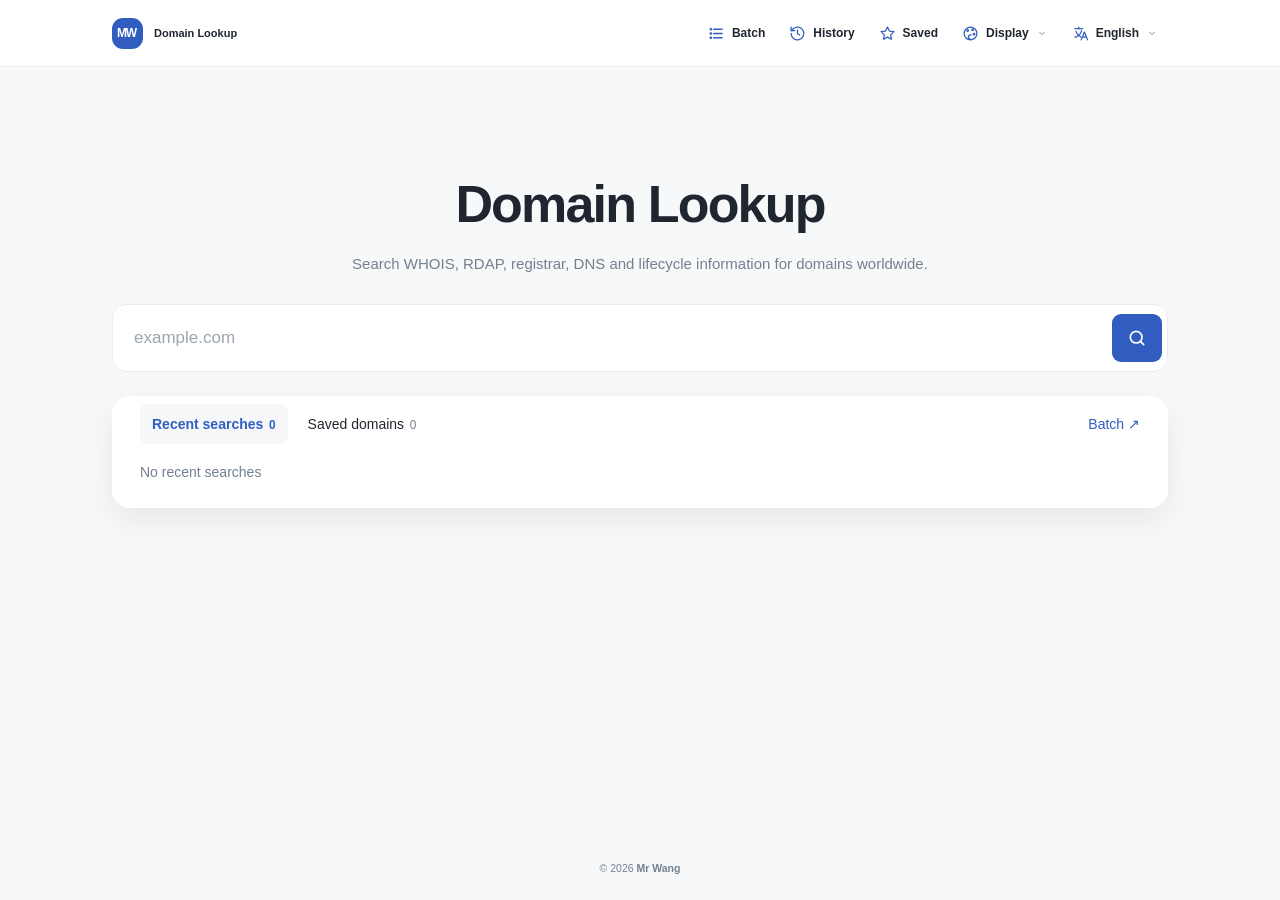
==== commit 477a2772: "Add files via upload" ====
--- a/index.html
+++ b/index.html
@@ -6,10 +6,10 @@
 <meta name="description" content="Global WHOIS and RDAP domain lookup for registrar, DNS, registration, expiration and lifecycle information.">
 <meta name="robots" content="index,follow"><link rel="canonical" href="https://whois.mrwang.com/">
 <meta name="theme-color" content="#060914">
-<script src="assets/theme-init.js?v=89"></script><link rel="stylesheet" href="assets/index-base-v89.css?v=89">
-<link rel="stylesheet" href="assets/interface-v89.css?v=89"></head>
+<script>try{const t=localStorage.getItem('whoisTheme');if(['graphite','paper','sand','forest','ocean','plum','mono','slate','mint','rose'].includes(t))document.documentElement.dataset.theme=t;const f=localStorage.getItem('whoisFontSize');if(['small','medium','large'].includes(f))document.documentElement.dataset.fontSize=f;else document.documentElement.dataset.fontSize='medium'}catch(e){document.documentElement.dataset.fontSize='medium'}</script><link rel="stylesheet" href="assets/index-base-v89.css?v=92">
+<link rel="stylesheet" href="assets/interface-v91.css?v=94"></head>
 <body><div class="page">
-<header class="topbar"><div class="top-inner"><div class="brand"><span class="brand-mark">MW</span><span data-brand-title>Domain Lookup</span></div><nav class="main-nav" aria-label="Domain tools">
+<header class="topbar"><div class="top-inner"><a class="brand" href="./"><span class="brand-mark">MW</span><span data-brand-title>Domain Lookup</span></a><nav class="main-nav" aria-label="Domain tools">
 <a class="nav-action" id="batchNav" href="batch.html"><svg viewBox="0 0 24 24" aria-hidden="true" fill="none" stroke="currentColor" stroke-width="1.8" stroke-linecap="round" stroke-linejoin="round"><path d="M8 6h12M8 12h12M8 18h12"/><circle cx="4" cy="6" r="1"/><circle cx="4" cy="12" r="1"/><circle cx="4" cy="18" r="1"/></svg><span data-nav-label="batch">Batch</span></a>
 <div class="nav-popover-item" data-popover="history"><button type="button" class="nav-action nav-button" id="historyToggle" aria-controls="historyPopover" aria-expanded="false"><svg viewBox="0 0 24 24" aria-hidden="true" fill="none" stroke="currentColor" stroke-width="1.8" stroke-linecap="round" stroke-linejoin="round"><path d="M3 12a9 9 0 1 0 3-6.7L3 8"/><path d="M3 3v5h5M12 7v5l3 2"/></svg><span data-nav-label="history">History</span><span id="historyCount" class="nav-count" hidden></span></button><div class="nav-popover list-popover" id="historyPopover" hidden><div class="popover-head"><strong id="historySummary">Recent searches (0)</strong><button type="button" class="popover-close" aria-label="Close">×</button></div><div id="historyPanel"><div class="history-box"><div id="historyList"></div><div class="history-foot"><span id="historyNote"></span><button type="button" id="historyClear" class="history-clear">Clear all</button></div></div></div></div></div>
 <div class="nav-popover-item" data-popover="favorites"><button type="button" class="nav-action nav-button" id="favoritesToggle" aria-controls="favoritesPopover" aria-expanded="false"><svg viewBox="0 0 24 24" aria-hidden="true" fill="none" stroke="currentColor" stroke-width="1.8" stroke-linecap="round" stroke-linejoin="round"><path d="m12 2.8 2.8 5.7 6.3.9-4.6 4.5 1.1 6.3-5.6-3-5.6 3 1.1-6.3-4.6-4.5 6.3-.9z"/></svg><span data-nav-label="favorites">Saved</span><span id="favoritesCount" class="nav-count" hidden></span></button><div class="nav-popover list-popover" id="favoritesPopover" hidden><div class="popover-head"><strong id="favoritesSummary">Saved domains (0)</strong><button type="button" class="popover-close" aria-label="Close">×</button></div><div id="favoritesPanel"><div class="favorites-list" id="favoritesList"></div><div class="favorites-foot"><button type="button" id="favoritesClear" class="history-clear">Clear saved</button></div></div></div></div>
@@ -19,4 +19,4 @@
 <main class="hero"><div class="hero-inner"><h1 data-i18n="title">WHOIS & RDAP Lookup</h1><p class="sub" data-i18n="desc">Search WHOIS, RDAP, registrar, DNS and lifecycle information for domains worldwide.</p><form id="searchForm" class="lookup"><input id="domainInput" enterkeyhint="search" autocomplete="off" autocapitalize="none" spellcheck="false" inputmode="url" placeholder="example.com" aria-label="Domain name"><button type="button" id="clearInput" class="clear-input" aria-label="Clear input" hidden><svg aria-hidden="true" width="17" height="17" viewBox="0 0 24 24" fill="none" stroke="currentColor" stroke-width="1.8" stroke-linecap="round"><path d="M18 6 6 18M6 6l12 12"/></svg></button><button type="submit" id="searchSubmit" class="search-icon" aria-label="Search domain" title="Search"><svg aria-hidden="true" width="20" height="20" viewBox="0 0 24 24" fill="none" stroke="currentColor" stroke-width="2" stroke-linecap="round" stroke-linejoin="round"><circle cx="11" cy="11" r="7"/><path d="m20 20-4-4"/></svg></button></form><section class="lookup-desk"><div class="desk-tabs"><button type="button" data-desk="history" aria-pressed="true">History</button><button type="button" data-desk="saved" aria-pressed="false">Saved</button><a class="desk-batch" href="batch.html"></a></div><div id="deskDomains" class="desk-domains"></div></section></div></main>
 <footer class="foot">© <span id="year"></span> <a href="https://www.mrwang.com/" target="_blank" rel="noopener noreferrer" title="Mr Wang">Mr Wang</a></footer>
 </div>
-<script src="assets/timezone.js?v=89" defer></script><script src="assets/common.js?v=89" defer></script><script src="assets/home.js?v=89" defer></script><script src="assets/menu.js?v=89" defer></script><script src="assets/workspace-ui.js?v=89" defer></script></body></html>+<script src="assets/ui-core-v92.js" defer></script><script src="assets/home-page-v92.js" defer></script></body></html>
--- a/assets/interface-v91.css
+++ b/assets/interface-v91.css
@@ -0,0 +1,757 @@
+/* layout-v60.css */
+/* V60: unified responsive layout, preserving the existing theme tokens. */
+:root{--layout-width:1160px;--layout-gutter:clamp(14px,3vw,32px);--card-gap:clamp(12px,2vw,22px)}
+.topbar .top-inner{max-width:var(--layout-width);padding-inline:var(--layout-gutter)}
+main.wrap{width:100%;max-width:var(--layout-width);padding:clamp(18px,3vw,38px) var(--layout-gutter) 32px;min-height:0}
+.search-strip{margin-bottom:20px}.search-strip .quick{min-height:58px;border-radius:14px}
+#content{border:0;background:transparent;box-shadow:none;border-radius:0;overflow:visible;min-width:0}
+.domain-head{background:var(--sheet);border:1px solid var(--line);border-radius:18px;padding:clamp(18px,3vw,32px);box-shadow:var(--shadow);margin-bottom:var(--card-gap)}
+.domain-head:before{display:none}.domain-line{gap:16px 24px}.domain{font-size:clamp(29px,4vw,48px);line-height:1.12;letter-spacing:-.045em}.domain-identity{flex-wrap:wrap}.domain-identity>.meta-line{gap:8px}.domain-identity .share-link{width:40px;height:40px;flex-basis:40px;border:1px solid var(--line);border-radius:10px}
+#content .metrics{display:grid;grid-template-columns:repeat(auto-fit,minmax(min(100%,180px),1fr));gap:12px;margin:0 0 var(--card-gap)!important;border:0!important;background:transparent!important;overflow:visible;box-shadow:none!important}
+#content .metric{border:1px solid var(--line)!important;border-radius:14px;background:var(--sheet)!important;padding:18px 20px!important;min-width:0;display:flex;flex-direction:column;gap:7px}
+#content .metric-label{font-size:12px;margin:0;line-height:1.5}#content .metric-value{font-size:clamp(18px,2.1vw,25px);line-height:1.35;overflow-wrap:anywhere;font-variant-numeric:tabular-nums}#content .metric-note{margin:0;font-size:12px}
+.record-flow{display:grid;grid-template-columns:minmax(0,1.1fr) minmax(0,1fr);align-items:start;gap:var(--card-gap);padding:0;border:0}
+.record-group{min-width:0;padding:24px!important;background:var(--sheet);border:1px solid var(--line)!important;border-radius:16px;box-shadow:var(--shadow)}
+.record-group:only-child{grid-column:1/-1}.record-group-head{margin-bottom:16px}.record-group-head h2{font-size:19px;line-height:1.4;letter-spacing:-.02em}.record-subgroup{padding:12px 0 0}.record-subgroup+.record-subgroup{margin-top:18px;padding-top:20px}.record-subgroup h3{font-size:12px;margin-bottom:8px;letter-spacing:.02em}
+.record-group .row{grid-template-columns:minmax(95px,34%) minmax(0,1fr);gap:12px;padding:12px 0}.record-group .key{font-size:13px;line-height:1.6}.record-group .value{font-size:14px;line-height:1.6;min-width:0;overflow-wrap:anywhere}
+#registrationPanel .rows{display:grid;gap:8px}#registrationPanel .row{display:flex;flex-direction:column;gap:5px;padding:12px 14px;border:1px solid var(--line);border-radius:10px;background:var(--inner)}#registrationPanel .value{font-variant-numeric:tabular-nums;direction:ltr;text-align:start;unicode-bidi:isolate;font-family:ui-monospace,SFMono-Regular,Consolas,monospace;font-size:clamp(12px,1.25vw,15px);font-weight:650}
+#statusList{display:grid;gap:8px}#statusList .item{border:1px solid var(--line);border-radius:10px;padding:12px;background:var(--inner)}#statusList .item>div{min-width:0}#statusList .item-title{font-size:13px}#statusList .item-sub{font-size:12px;line-height:1.55}
+.nameserver-values{gap:8px}.dns-item{font-size:13px}.raw{margin-top:var(--card-gap);padding:8px 24px 16px;border:1px solid var(--line);background:var(--sheet);border-radius:16px}.raw summary{min-height:48px}.code{max-width:100%;font-size:12px;line-height:1.75}.source-line{overflow-wrap:anywhere}.detail-foot{max-width:var(--layout-width);width:100%}
+.hero-inner{max-width:780px;width:100%}.hero{padding-inline:var(--layout-gutter)}.hero h1{font-size:clamp(34px,5vw,60px);overflow-wrap:anywhere}.lookup{min-height:60px;border-radius:15px}.lookup input,.search-strip .quick input{font-size:16px}.batch-page{width:100%;max-width:var(--layout-width);margin:auto;padding:30px var(--layout-gutter) 44px}.batch-shell{width:100%;max-width:none;padding:0}.batch-card{padding:24px}.batch-row{gap:12px}.suffix-chip{min-height:34px}.batch-actions button{min-height:44px}.suffix-head>div:first-child{flex-wrap:wrap}.suffix-status{overflow-wrap:anywhere}
+@media(max-width:850px){.record-flow{grid-template-columns:minmax(0,1fr)}.record-group{padding:20px!important}#registrationPanel .rows{grid-template-columns:repeat(2,minmax(0,1fr))}}
+@media(max-width:600px){.domain-head{padding:18px}.domain-line{grid-template-columns:minmax(0,1fr)!important}.domain-identity{gap:8px}.domain-identity>.meta-line{margin-inline-start:auto}.domain-identity .share-link{width:36px;height:36px;flex-basis:36px}.search-strip{margin-bottom:14px}#content .metrics{grid-template-columns:minmax(0,1fr);gap:8px}#content .metric{display:grid;grid-template-columns:minmax(0,1fr) minmax(0,1.3fr);align-items:center;padding:13px 15px!important;gap:6px 12px}#content .metric-value{text-align:end;font-size:17px}#content .metric-note,#content .expiry-progress{grid-column:1/-1}#content .expiry-progress{margin-top:3px}.record-group{padding:16px!important}.record-group-head h2{font-size:17px}.record-group .row{grid-template-columns:minmax(86px,34%) minmax(0,1fr);gap:10px}.record-group .key{font-size:12px}.record-group .value{font-size:13px}#registrationPanel .rows{grid-template-columns:minmax(0,1fr)}#registrationPanel .row{flex-direction:row;align-items:baseline;flex-wrap:wrap;justify-content:space-between;gap:6px 12px}#registrationPanel .value{font-size:13px}.raw{padding:6px 16px 14px}.hero{padding:35px var(--layout-gutter) 60px}.batch-body .batch-page{padding:20px var(--layout-gutter) 35px}.batch-card{padding:14px}.batch-row{grid-template-columns:minmax(0,1fr) minmax(65px,90px) 34px;gap:8px}.batch-state{overflow-wrap:anywhere}.suffix-head{flex-wrap:wrap}.suffix-actions{margin-inline-start:auto}}
+@media(max-width:360px){#registrationPanel .row{flex-direction:column;align-items:start}.record-group .row{grid-template-columns:minmax(0,1fr);gap:3px}.domain-identity>.meta-line{margin-inline-start:0}}
+.timezone-settings{min-width:0}.timezone-settings select{display:block;width:100%;min-width:0;max-width:100%;min-height:44px;padding:9px 10px;border:1px solid var(--line);border-radius:9px;background:var(--sheet);color:inherit;font:inherit;font-size:16px}.timezone-foot{display:flex;align-items:center;justify-content:space-between;gap:8px;margin-top:8px;flex-wrap:wrap}.timezone-foot small{opacity:.75;font-size:11px}.timezone-foot button{background:transparent;border:1px solid var(--line);color:inherit;border-radius:7px;padding:6px 10px;cursor:pointer;min-height:32px}.display-panel{max-height:min(80vh,650px);overflow-y:auto;overscroll-behavior:contain}#registrationPanel .value{overflow-wrap:normal;word-break:normal;max-width:100%}@media(max-width:600px){#registrationPanel .row{flex-direction:column;align-items:flex-start}.timezone-foot button{min-height:40px}}
+/* V62: compact tools, resilient cards and accessible interaction */
+:root{--layout-width:1200px;--card-gap:clamp(12px,1.8vw,20px)}
+[hidden]{display:none!important}.record-group,.metric,.domain-head,.raw,.batch-card{min-width:0;max-width:100%}.record-flow:has(>.record-group[hidden]){grid-template-columns:minmax(0,1fr)}
+#registrationPanel .value{overflow-wrap:anywhere;line-height:1.65} .export-bar{display:flex;flex-wrap:wrap;gap:8px;align-items:center}.export-bar .export-action{min-height:42px;padding-inline:14px;white-space:normal}.batch-limit{padding:12px 14px;border:1px solid var(--line);border-radius:10px;background:var(--inner);font-size:13px;line-height:1.6}.source-line{display:flex;flex-wrap:wrap;gap:8px 20px;line-height:1.65}.source-line>span{min-width:0;overflow-wrap:anywhere}.code{overflow:auto;max-height: min(65vh,600px);overscroll-behavior:contain}.display-panel{max-height:min(calc(100dvh - 90px),650px);overscroll-behavior:contain}.timezone-settings select{font-size:16px}.timezone-foot button{min-height:40px}button:focus-visible,a:focus-visible,select:focus-visible,input:focus-visible,textarea:focus-visible,summary:focus-visible{outline:2px solid var(--accent);outline-offset:3px}
+@media(max-width:600px){main.wrap{padding-inline:12px}.record-group{padding:15px!important}.domain-head{padding:16px}.export-bar .export-action{flex:1 1 42%;min-height:44px}.source-line{display:grid;gap:5px}.raw{padding-inline:12px}.batch-row{min-height:48px}.batch-open{min-height:40px}.timezone-foot{gap:10px}.record-group .value{overflow-wrap:anywhere}}
+@media(prefers-reduced-motion:reduce){*,*::before,*::after{scroll-behavior:auto!important;animation-duration:.01ms!important;transition-duration:.01ms!important}}
+
+/* Shared spacing and mobile price comparison. */
+:root { --section-pad:clamp(16px,3vw,28px); --page-edge:clamp(14px,4vw,24px); }
+.batch-tools { align-items:stretch; gap:8px; }
+.batch-tools > * { border-color:var(--line); background:var(--sheet); min-height:42px; }
+.batch-tools select,.quote-currency { background:var(--sheet); color:var(--text); }
+.mobile-price-backdrop { padding-inline:max(0px,env(safe-area-inset-left)) max(0px,env(safe-area-inset-right)); }
+.mobile-price-sheet { display:flex; flex-direction:column; overflow:hidden; padding:0; background:var(--sheet); width:min(100%,600px); max-height:92vh; max-height:92dvh; border-radius:24px 24px 0 0; box-shadow:0 -12px 48px rgb(0 0 0 / .18); }
+.mobile-price-sheet::before { content:""; width:36px; height:4px; margin:9px auto 0; border-radius:5px; background:var(--line); flex:none; }
+.mobile-price-head { flex:none; padding:6px var(--section-pad) 10px; }
+.mobile-price-head strong { font-size:17px; line-height:1.35; overflow-wrap:anywhere; }
+.mobile-price-close { width:44px; height:44px; flex:none; border:0; border-radius:50%; background:var(--inner); }
+.mobile-price-body { min-height:0; overflow:auto; overscroll-behavior:contain; padding:12px var(--section-pad) max(20px,env(safe-area-inset-bottom)); }
+.mobile-price-body .quote-currency { display:block; margin:0 0 12px auto; min-height:44px; max-width:100%; padding-inline:12px; border:1px solid var(--line); border-radius:10px; font-size:16px; }
+.mobile-price-rail { gap:6px; margin:0; padding:4px; border:1px solid var(--line); border-radius:14px; background:var(--inner); }
+.mobile-price-rail button,.mobile-price-rail button+button { border:1px solid transparent; border-radius:10px; gap:5px; padding:10px 6px; align-items:center; text-align:center; }
+.mobile-price-rail button.is-active { background:var(--sheet); border-color:var(--accent); }
+.mobile-price-rail button small { font-size:12px; overflow-wrap:anywhere; }
+.mobile-price-rail button strong { max-width:100%; font-size:clamp(13px,3.5vw,17px); white-space:normal; overflow-wrap:anywhere; }
+.mobile-price-details { margin-top:16px; }
+.mobile-price-details .quote-header { display:none; }
+.mobile-price-details .quote-row { display:grid; grid-template-columns:minmax(0,1fr) minmax(0,.9fr); gap:12px; padding:14px 0; align-items:start; }
+.mobile-price-details .quote-values { min-width:0; text-align:end; overflow-wrap:anywhere; }
+.mobile-price-details .quote-holding { color:var(--mute); line-height:1.55; margin-top:5px; }
+.mobile-price-details .quote-footer { flex-wrap:wrap; gap:8px 16px; }
+@media(max-width:760px){
+ .mobile-price-toggle:not([hidden]) { min-height:44px; border-radius:12px; padding:10px 14px; background:var(--wash); color:var(--accent); }
+ .top-inner { gap:8px; }
+ .batch-body .batch-page, main.wrap { padding-inline:max(var(--page-edge),env(safe-area-inset-left)) max(var(--page-edge),env(safe-area-inset-right)); }
+ .domain-head,.batch-card { padding:var(--section-pad); border-radius:16px; }
+ .source-line { row-gap:6px; line-height:1.55; }
+ .export-bar { gap:8px; }
+ .batch-tools { display:grid; grid-template-columns:repeat(2,minmax(0,1fr)); margin-block:16px; }
+ .batch-tools select { grid-column:1/-1; font-size:16px; }
+ .batch-tools > * { min-width:0; min-height:44px; border-radius:10px; }
+ .suffix-chip { min-height:40px; }
+ .hero .lookup { min-height:54px; }
+ .record-group .row { padding-block:10px; }
+ .raw summary { min-height:48px; }
+}
+@media(max-height:440px) and (max-width:760px){
+ .mobile-price-sheet { max-height:98dvh; }
+ .mobile-price-sheet::before { display:none; }
+ .mobile-price-head { padding-block:3px; }
+}
+
+/* Query workspace */
+.hero .hero-inner { max-width:780px; }
+.lookup-desk { text-align:start; margin:clamp(20px,4vw,36px) auto 0; max-width:100%; border:1px solid var(--line); background:var(--sheet); border-radius:16px; padding:8px clamp(12px,2.5vw,22px) 14px; box-shadow:var(--shadow); }
+.desk-tabs { display:flex; flex-wrap:wrap; gap:4px 12px; align-items:center; border-bottom:1px solid var(--line); }
+.desk-tabs button,.desk-batch { background:transparent; color:var(--text); font:inherit; font-size:.875rem; cursor:pointer; }
+.desk-tabs button { border:0; border-bottom:2px solid transparent; min-height:44px; padding:6px 3px; }
+.desk-tabs button[aria-pressed=true] { color:var(--accent); border-bottom-color:var(--accent); font-weight:650; }
+.desk-batch { margin-inline-start:auto; display:inline-flex; align-items:center; min-height:44px; text-decoration:none; color:var(--accent); }
+.desk-domains { display:flex; flex-wrap:wrap; align-items:center; gap:6px 8px; }
+.desk-domains { padding-top:12px; }
+.desk-domains p { color:var(--mute); margin:0; padding:6px 0; font-size:.875rem; }
+.desk-domains a { display:inline-flex; align-items:center; max-width:100%; min-height:38px; border:1px solid var(--line); border-radius:10px; padding:6px 12px; background:var(--inner); color:var(--text); text-decoration:none; overflow-wrap:anywhere; }
+.desk-domains a:hover { color:var(--accent); border-color:var(--accent); }
+@media(max-width:600px){
+ .desk-tabs { gap:0 8px; }
+ .desk-domains a { min-height:44px; }
+}
+
+/* A continuous result sheet with section-level dividers. */
+#content {
+ --inset:clamp(16px,3vw,32px);
+ padding:0; border:1px solid var(--line); border-radius:18px;
+ background:var(--sheet); box-shadow:var(--shadow);
+}
+#content .domain-head,#content .record-group,#content .raw,#content .source-line {
+ margin:0; border:0!important; border-radius:0; background:transparent; box-shadow:none;
+ padding:var(--inset)!important;
+}
+#content .record-flow { gap:0; align-items:stretch; }
+#content .record-group,#content .source-line,#content .raw { border-block-start:1px solid var(--line)!important; }
+#content .record-group .rows { gap:0; }
+#content #registrationPanel .row { border:0; border-block-end:1px solid var(--line); border-radius:0; background:transparent; padding:11px 0; }
+#content #registrationPanel .rows { grid-template-columns:1fr; }
+#content #registrationPanel .row:last-child { border-block-end:0; }
+#content .metrics { margin:0!important; gap:0; padding:0 var(--inset); grid-template-columns:repeat(auto-fit,minmax(min(100%,150px),1fr))!important; border-block-start:1px solid var(--line)!important; }
+#content #metrics .metric { display:flex; flex-direction:column; align-items:flex-start; justify-content:flex-start; text-align:start; border:0!important; border-radius:0; background:transparent!important; padding:17px 12px!important; gap:5px; }
+#content #metrics .metric+.metric { border-inline-start:1px solid var(--line)!important; }
+#content #metrics .metric:first-child { padding-inline-start:0!important; }
+#content #metrics .metric-value { text-align:start; line-height:1.4; font-size:clamp(16px,2vw,23px)!important; }
+#content #metrics .metric-label { color:var(--mute); font-size:13px; line-height:1.45; }
+#content #metrics .expiry-progress { align-self:stretch; }
+#content .source-line { padding-block:12px!important; }
+#content .raw details { border:0; border-top:1px solid var(--line); border-radius:0; box-shadow:none; background:transparent; }
+.currency-field { display:flex; align-items:center; justify-content:space-between; flex-wrap:wrap; gap:6px 14px; min-width:0; padding:4px 0 10px; }
+.currency-field > span { color:var(--mute); font-size:13px; }
+.currency-field .quote-currency,.mobile-price-body .currency-field .quote-currency { margin:0; width:auto; max-width:100%; min-width:0; min-height:44px; padding:7px 10px; border:0; border-radius:6px; background:var(--inner); color:var(--text); font:inherit; font-size:16px; cursor:pointer; }
+.mobile-price-body .currency-field { margin-block-end:10px; border-bottom:1px solid var(--line); }
+.mobile-price-body .mobile-price-rail { border:0; border-radius:0; border-bottom:1px solid var(--line); background:transparent; padding:0; gap:0; }
+.mobile-price-body .mobile-price-rail button { border:0; border-block-end:2px solid transparent; border-radius:0; background:transparent; }
+.mobile-price-body .mobile-price-rail button.is-active { border-block-end-color:var(--accent); }
+@media(min-width:851px){
+ #content #identityGroup:not([hidden]) + #technicalGroup { border-inline-start:1px solid var(--line)!important; }
+}
+@media(max-width:600px){
+ #content .metrics { grid-template-columns:repeat(auto-fit,minmax(min(100%,84px),1fr))!important; padding-inline:12px; }
+ #content #metrics .metric { padding:14px 7px!important; }
+ #content #metrics .metric-value { font-size:clamp(15px,3.8vw,19px)!important; }
+ #content #metrics .metric-label { font-size:12px; overflow-wrap:anywhere; }
+}
+
+.desk-domains.desk-history {
+ position:relative; display:grid; grid-template-columns:repeat(4,minmax(0,1fr));
+ align-content:start; align-items:stretch; gap:0 12px; padding:0;
+ box-sizing:border-box; overflow-y:auto; scrollbar-gutter:stable;
+}
+.desk-history a { min-width:0; padding:9px 2px; border:0; border-radius:0; border-bottom:1px solid var(--line); background:transparent; line-height:1.4; }
+.desk-history a:focus-visible { outline-offset:-2px; }
+.desk-history p { grid-column:1/-1; padding-block:12px; }
+@media(max-width:700px){.desk-domains.desk-history{grid-template-columns:repeat(3,minmax(0,1fr));}}
+@media(max-width:500px){.desk-domains.desk-history{grid-template-columns:repeat(2,minmax(0,1fr));}}
+
+/* Identical content edges on both lookup routes. */
+main.hero,main.wrap {
+ box-sizing:border-box; width:100%; max-width:var(--layout-width); margin-inline:auto;
+ padding-inline:var(--layout-gutter)!important;
+}
+main.hero .hero-inner,main.hero #searchForm {
+ box-sizing:border-box; width:100%!important; max-width:100%; margin-inline:0;
+}
+@media(max-width:760px){
+ main.hero,main.wrap { padding-inline:max(var(--page-edge),env(safe-area-inset-left)) max(var(--page-edge),env(safe-area-inset-right))!important; }
+}
+@media(min-width:761px){
+ #priceWidget:not([hidden]) { display:flex; align-items:center; gap:8px; }
+ #priceWidget .price-rail { flex:1; min-width:0; }
+}
+#priceWidget .quote-currency,.mobile-price-head .quote-currency {
+ flex:0 0 auto; width:auto; min-width:3.25em; max-width:6em; min-height:44px; margin:0;
+ border:0; border-radius:8px; padding:4px; background:var(--inner); color:var(--text);
+ font:inherit; font-size:16px; cursor:pointer;
+}
+.mobile-price-head { gap:8px; }
+.mobile-price-head strong { flex:1; min-width:0; }
+.mobile-price-body { padding-top:8px; }
+#content .raw { padding-block:14px!important; }
+#content .export-bar { margin-bottom:10px; gap:8px; }
+
+.desk-count { font-size:.85em; font-variant-numeric:tabular-nums; color:var(--mute); padding-inline-start:.15em; }
+.desk-tabs [aria-pressed=true] .desk-count { color:inherit; }
+.domain-summary { min-width:0; display:grid; justify-items:start; gap:7px; }
+.registration-state { display:inline-flex; align-items:center; gap:7px; color:var(--text); font-size:13px; line-height:1.4; }
+.registration-state::before { content:""; width:7px; height:7px; border-radius:50%; background:var(--status); }
+#content .record-group-head { padding-block-end:12px; margin-block-end:12px; border-bottom:1px solid var(--line); }
+#content #registrationPanel .row { display:grid; grid-template-columns:minmax(90px,34%) minmax(0,1fr); gap:5px 12px; align-items:baseline; }
+#content #registrationPanel .value { font-variant-numeric:tabular-nums; }
+#content .record-subgroup h3 { color:var(--mute); margin-bottom:6px; }
+#content .record-group .value { text-align:start; }
+@media(max-width:440px){
+ #content #registrationPanel .row { grid-template-columns:minmax(72px,30%) minmax(0,1fr); }
+ #content .domain-identity { align-items:center; justify-content:space-between; }
+ .domain-summary { max-width:100%; }
+}
+
+/* Currency and search share a focus ring that traces the control edge. */
+@property --lookup-ring-angle {
+ syntax:"<angle>";
+ inherits:false;
+ initial-value:0deg;
+}
+@keyframes lookup-ring-turn { to { --lookup-ring-angle:360deg; } }
+.currency-control {
+ position:relative; display:inline-flex; flex:0 0 auto; align-items:center;
+ color:var(--text); background:var(--inner); border-radius:12px;
+ box-shadow:inset 0 0 0 1px var(--line);
+}
+.currency-control::after {
+ content:""; position:absolute; inset-inline-end:12px; top:calc(50% - 4px);
+ width:6px; height:6px; border:solid currentColor; border-width:0 1.5px 1.5px 0;
+ transform:rotate(45deg); pointer-events:none; color:var(--accent);
+}
+#priceWidget .currency-control select,.mobile-price-head .currency-control select {
+ appearance:none; box-sizing:border-box; width:auto; min-width:5.1em; max-width:none;
+ min-height:44px; margin:0; padding:8px 28px 8px 12px; padding-inline:12px 28px;
+ color:inherit; background:transparent; border:0; border-radius:inherit;
+ font-size:15px; font-weight:650; letter-spacing:.045em; cursor:pointer;
+}
+.currency-control option { background:var(--sheet); color:var(--text); }
+.currency-control:hover,.currency-control:focus-within { background:var(--wash); }
+.currency-control:focus-within { outline:2px solid var(--accent); outline-offset:2px; }
+.currency-control select:focus-visible { outline:0; }
+#searchForm { position:relative; }
+@supports (mask-composite:exclude) {
+ .currency-control::before {
+  content:""; pointer-events:none; position:absolute; inset:0; z-index:1;
+  padding:2px; border-radius:inherit; opacity:0;
+  background:conic-gradient(from var(--lookup-ring-angle),var(--accent),var(--line) 22%,var(--status) 46%,var(--line) 68%,var(--accent));
+  mask:linear-gradient(#000 0 0) content-box,linear-gradient(#000 0 0);
+  mask-composite:exclude;
+ }
+ .currency-control:focus-within::before { opacity:1; }
+ @media(hover:hover) {
+  .currency-control:hover::before { opacity:1; }
+ }
+ @media(prefers-reduced-motion:no-preference) {
+  .currency-control::before { transition:opacity .16s ease-out; }
+  .currency-control:is(:hover,:focus-within)::before {
+   animation:lookup-ring-turn 2.4s linear 2;
+  }
+ }
+}
+#content .domain-summary {
+ display:flex; flex-wrap:wrap; align-items:center; min-width:0; max-width:100%;
+ gap:6px 12px;
+}
+.domain-summary .domain { margin:0; min-width:0; max-width:100%; overflow-wrap:anywhere; }
+#content .registration-state {
+ flex:none; align-self:center; gap:6px; padding:4px 9px;
+ border-radius:100px; color:var(--text); background:var(--inner);
+ background:color-mix(in srgb,var(--status) 10%,var(--sheet));
+ font-size:12px; line-height:1.4; font-weight:600; white-space:nowrap;
+}
+.registration-state::before { width:6px; height:6px; }
+@media(max-width:600px){
+ #content .domain-identity { display:grid; grid-template-columns:minmax(0,1fr) auto; align-items:center; gap:8px; }
+ #content .domain-summary { gap:5px 8px; }
+ .mobile-price-head { column-gap:10px; }
+}
+
+/* interface-v73.css */
+/* Unified interface: shared geometry, calm surfaces, one primary action. */
+:root{--layout-width:1120px;--ui-radius:18px;--ui-pad:clamp(18px,3vw,30px);--ui-gap:20px}
+body{background:var(--bg);background-image:radial-gradient(ellipse at 50% 0%,color-mix(in srgb,var(--accent) 6%,transparent),transparent 55%);}
+.topbar{background:var(--sheet);border-bottom:1px solid var(--line)}
+.topbar .top-inner{max-width:var(--layout-width);min-height:72px;box-sizing:border-box}
+.brand-mark{border-radius:11px!important;background:var(--accent)!important;color:var(--accentText)!important}
+.nav-action{border-radius:9px!important;min-height:42px;transition:background .18s,color .18s}
+.nav-action:hover,.batch-body #batchNav{background:var(--wash);color:var(--accent)}
+main.hero{align-items:flex-start;padding-block:clamp(45px,10vh,110px) 60px!important}
+.hero h1{font-size:clamp(30px,4.4vw,52px)!important;letter-spacing:-.045em;line-height:1.15}
+.hero .sub{max-width:660px;margin:16px auto 30px;font-size:15px;line-height:1.7}
+.hero #searchForm,.search-strip .quick{border-radius:var(--ui-radius);background:var(--sheet);border:1px solid var(--line);box-shadow:var(--shadow);padding:7px;min-height:66px}
+.hero .lookup input,.search-strip .quick input{padding-inline:16px;font-size:17px}
+.hero .lookup .search-icon,.search-strip .quick .search-icon{width:52px;height:50px;border-radius:12px;background:var(--accent);color:var(--accentText)}
+.lookup-desk{margin-top:24px;padding:8px var(--ui-pad) 20px;border-radius:var(--ui-radius);box-shadow:none}
+.desk-tabs{gap:22px}.desk-tabs button{min-height:48px;font-size:14px}.desk-domains{padding-top:14px}
+#content{border-radius:var(--ui-radius)!important;box-shadow:var(--shadow)}
+#content .domain-head{padding:var(--ui-pad)!important;background:linear-gradient(120deg,var(--sheet),var(--wash))}
+#content .record-group{padding:var(--ui-pad)!important}
+#content .record-group-head h2{font-size:19px;font-weight:700;letter-spacing:-.02em}
+#content .registration-state[data-state=available]{color:var(--batch-available,#17805c);background:color-mix(in srgb,currentColor 9%,var(--sheet))}
+.registration-state[data-state=available]::before{background:currentColor}
+.registration-state[data-state=unknown],.registration-state[data-state=rateLimited]{color:var(--mute)}
+.registration-state[data-state=unknown]::before,.registration-state[data-state=rateLimited]::before{background:currentColor}
+.batch-body .batch-page{box-sizing:border-box;width:100%;max-width:var(--layout-width);margin:0 auto;padding-block:clamp(24px,5vw,48px) 60px}
+.batch-body .batch-shell{width:100%;max-width:none}
+.batch-body .batch-heading{margin-bottom:24px}.batch-kicker{font-size:11px;letter-spacing:.12em}.batch-heading h1{font-size:clamp(28px,4vw,40px);letter-spacing:-.035em}.batch-heading p:last-child{font-size:14px;max-width:780px}
+.batch-body .batch-card,.batch-body .batch-results{border-radius:var(--ui-radius);box-shadow:var(--shadow);padding:var(--ui-pad)}
+.batch-input-grid{display:grid;grid-template-columns:minmax(0,1fr) minmax(0,1fr);gap:24px;align-items:stretch}
+.batch-entry{display:flex;flex-direction:column;min-width:0}.batch-card label,.suffix-head strong{font-size:15px;font-weight:700;margin-bottom:12px}.batch-card textarea{flex:1;min-height:255px;border-radius:12px;font-size:15px;padding:16px;background:var(--inner)}
+.suffix-panel{margin:0;padding:0 0 0 24px;border:0;border-inline-start:1px solid var(--line);border-radius:0;background:transparent;min-width:0;display:flex;flex-direction:column}
+.suffix-head{gap:8px;align-items:start}.suffix-head>div:first-child{display:grid;gap:4px}.suffix-head strong{margin:0}.suffix-status{font-size:12px}.suffix-mini{height:36px;font-size:12px;padding-inline:10px;cursor:pointer}.suffix-search{box-sizing:border-box;min-height:42px;border-radius:10px;background:var(--inner);font-size:14px}.suffix-list{max-height:158px;gap:7px;align-content:start;scrollbar-width:thin}.suffix-chip{min-height:33px;font-size:12px;padding-inline:11px;border-radius:8px;cursor:pointer}.suffix-help{font-size:12px;line-height:1.6;margin-top:auto;padding-top:10px}
+.batch-toolbar{margin-top:24px;padding-top:18px;border-top:1px solid var(--line);flex-wrap:wrap;align-items:center}.batch-toolbar>span{font-size:12px}.batch-actions{margin-inline-start:auto}.batch-actions button{font:inherit;font-size:14px;font-weight:600;line-height:1.2;min-height:46px;border-radius:11px;padding-inline:20px}.primary-action{min-width:136px;transition:filter .18s,transform .18s}.primary-action:not(:disabled):hover{filter:brightness(1.08);transform:translateY(-1px)}.batch-preview{color:var(--mute);font-size:12px;margin:8px 0;line-height:1.6}
+.batch-body .batch-results{margin-top:24px;overflow:visible}.batch-results-head{padding:0 0 14px;border:0;font-size:17px}.batch-results-head span{font-size:13px}.batch-meter{display:block;width:100%;height:5px;border:0;border-radius:99px;overflow:hidden;accent-color:var(--accent);background:var(--inner);margin-bottom:20px}.batch-meter::-webkit-progress-bar{background:var(--inner)}.batch-meter::-webkit-progress-value{background:var(--accent);transition:width .25s}.batch-meter::-moz-progress-bar{background:var(--accent)}
+.batch-stats{display:grid;grid-template-columns:repeat(4,minmax(0,1fr));gap:10px}.batch-stat{display:flex;flex-direction:column;align-items:flex-start;gap:7px;border:1px solid var(--line);background:var(--inner);border-radius:12px;padding:13px 15px;color:var(--text);font:inherit;text-align:start;cursor:pointer}.batch-stat span{font-size:12px;color:var(--mute)}.batch-stat strong{font-size:25px;line-height:1;font-variant-numeric:tabular-nums}.batch-stat[aria-pressed=true]{border-color:var(--accent);background:var(--wash)}.batch-stat:disabled{cursor:default}.stat-1 strong{color:var(--batch-registered)}.stat-2 strong{color:var(--batch-available)}
+.batch-tools{margin:20px 0 12px;gap:8px}.batch-tools>*{font-size:13px;border-radius:9px;padding:9px 12px}.batch-tools select{margin-inline-end:auto;min-width:130px}.batch-tools button:not(:disabled):hover,.batch-open:hover{background:var(--wash);border-color:var(--accent)}
+#batchResultList{border:1px solid var(--line);border-radius:12px;overflow:hidden}#batchResultList:empty{display:none}.batch-row{grid-template-columns:minmax(0,1fr) minmax(95px,auto) 38px;gap:16px;min-height:67px;padding:12px 16px;content-visibility:visible;contain:none}.batch-row:nth-child(even){background:color-mix(in srgb,var(--inner) 55%,var(--sheet))}.batch-domain{font-size:15px}.batch-row-detail{font-family:inherit;font-size:12px;color:var(--mute);font-weight:400}.batch-state{justify-self:start;font-size:12px;font-weight:600;padding:5px 9px;background:var(--inner);border-radius:8px;line-height:1.45;max-width:220px;overflow-wrap:anywhere}.batch-state.registered{background:color-mix(in srgb,var(--batch-registered) 9%,var(--sheet))}.batch-state.available{background:color-mix(in srgb,var(--batch-available) 11%,var(--sheet))}.batch-open{width:38px;height:38px;border-radius:10px}.batch-state.loading::before{content:'';display:inline-block;width:9px;height:9px;border:2px solid var(--line);border-top-color:var(--accent);border-radius:50%;margin-inline-end:6px;animation:spin .8s linear infinite}
+@media(max-width:760px){.topbar .top-inner{min-height:60px}.batch-input-grid{grid-template-columns:1fr;gap:18px}.suffix-panel{padding:18px 0 0;border:0;border-top:1px solid var(--line)}.batch-card textarea{min-height:170px}.suffix-list{max-height:140px}.batch-toolbar{margin-top:18px}.batch-actions{width:100%;margin:0}.batch-actions button{flex:1}.batch-tools select{margin:0}.batch-row{grid-template-columns:minmax(0,1fr) minmax(70px,auto) 36px;padding:10px;gap:8px}.batch-state{font-size:11px;max-width:100px;padding:4px 6px}.batch-domain{font-size:13px}.batch-open{width:36px;height:40px}.batch-stat{padding:10px;gap:6px}.batch-stat strong{font-size:22px}.batch-stats{gap:6px}.batch-stat span{font-size:11px}.hero .lookup input,.search-strip .quick input{padding-inline:10px}.hero #searchForm,.search-strip .quick{min-height:58px}.desk-tabs{gap:12px}}
+@media(max-width:360px){.batch-stats{grid-template-columns:repeat(2,minmax(0,1fr))}.batch-row{grid-template-columns:minmax(0,1fr) 36px}.batch-state{grid-column:1;grid-row:2;max-width:100%}.batch-open{grid-column:2;grid-row:1/3}}
+
+/* interface-v74.css */
+/* V74: quiet controls, a dedicated result overview, modular records. */
+:root{--layout-width:1120px;--ui-radius:16px;--ui-pad:clamp(16px,2.6vw,28px);--ui-gap:18px}
+body{background-image:none}
+.topbar .top-inner{min-height:66px}.topbar{box-shadow:none}
+main.hero,main.wrap,.batch-body .batch-page{max-width:var(--layout-width);padding-inline:var(--layout-gutter)!important;box-sizing:border-box}
+main.hero{padding-top:clamp(58px,12vh,128px)!important}.hero .sub{margin-bottom:28px}.hero h1{letter-spacing:-.035em}
+.hero #searchForm,.search-strip .quick{border-radius:14px;box-shadow:none;min-height:60px;padding:5px;background:var(--sheet)}
+#searchForm::after{content:none!important;animation:none!important}#searchForm:focus-within{border-color:var(--accent);box-shadow:0 0 0 2px var(--wash)}
+.hero .lookup .search-icon,.search-strip .quick .search-icon{height:48px;width:50px;border-radius:9px}
+.lookup-desk{margin-top:28px;padding:0 20px 16px;background:var(--sheet);border-radius:14px}.desk-tabs{gap:24px}.desk-tabs button{min-height:52px}.desk-domains.desk-history{gap:0 24px}.desk-history a{min-height:45px}
+main.wrap{padding-top:28px}.search-strip{margin-bottom:22px}
+#content{background:transparent;border:0;box-shadow:none;border-radius:0!important;overflow:visible;display:grid;gap:var(--ui-gap)}
+#content .domain-head,#content .record-group,#content .raw,#content .source-line,#content .metrics{box-sizing:border-box;background:var(--sheet);border:1px solid var(--line)!important;border-radius:var(--ui-radius);padding:var(--ui-pad)!important;box-shadow:none;min-width:0}
+#content .domain-head{position:relative;background:linear-gradient(120deg,var(--sheet) 65%,var(--wash));isolation:isolate}
+@property --result-angle{syntax:'<angle>';inherits:false;initial-value:0deg}
+@keyframes result-edge{to{--result-angle:360deg}}
+@supports (mask-composite:exclude){#content .domain-head::before,.batch-results::before{content:'';display:block;position:absolute;inset:-1px;padding:1.5px;border-radius:inherit;pointer-events:none;z-index:2;background:conic-gradient(from var(--result-angle),var(--line) 0%,var(--accent) 12%,var(--status) 20%,var(--line) 32%,var(--line) 75%,var(--accent) 95%,var(--line));mask:linear-gradient(#000 0 0) content-box,linear-gradient(#000 0 0);mask-composite:exclude;animation:result-edge 7s linear infinite}}
+#content .domain-line{display:grid!important;grid-template-columns:minmax(0,1fr)!important;gap:20px}
+#content .domain-identity{display:flex;justify-content:space-between;align-items:center;gap:12px;flex-wrap:nowrap}
+#content .domain-summary{display:flex;flex-wrap:wrap;gap:8px 12px;align-items:center}.domain-summary .domain{font-size:clamp(26px,4vw,43px);letter-spacing:-.035em}
+#content .domain-identity .meta-line{flex:none;margin:0}.domain-identity .share-link{background:var(--sheet)}
+#content .registration-state{font-size:12px;padding:5px 10px}
+#content .domain-line>#priceWidget:not([hidden]){grid-column:1;grid-row:2;width:100%;max-width:none;min-width:0;display:flex;gap:12px;align-items:center;padding:10px;background:var(--inner);border:1px solid var(--line);border-radius:12px;box-sizing:border-box}
+#priceWidget .price-rail{border:0;flex:1;min-width:0;gap:4px}.price-rail .price-kind{padding:10px 12px;border-radius:8px;min-width:0}.price-kind-value{overflow-wrap:anywhere;white-space:normal}.price-rail .price-kind:hover,.price-rail .price-kind[aria-expanded=true]{background:var(--sheet)}
+#content .metrics{margin:0!important;gap:0;padding:8px var(--ui-pad)!important;grid-template-columns:repeat(auto-fit,minmax(min(100%,160px),1fr))!important}
+#content #metrics .metric{padding:16px 12px!important}#content #metrics .metric:first-child{padding-inline-start:0!important}
+#content .record-flow{gap:var(--ui-gap);grid-template-columns:minmax(0,1fr) minmax(0,1fr);align-items:start}#content .record-flow:has(>.record-group[hidden]){grid-template-columns:1fr}
+#content .record-group-head{margin-bottom:20px;padding-bottom:14px}#content .record-subgroup+.record-subgroup{margin-top:24px}#content .record-subgroup h3{font-size:12px;letter-spacing:.025em}#content .record-group .row{min-width:0;gap:10px}
+#content .raw{padding-block:16px!important}#content .source-line{font-size:12px;padding-block:12px!important;color:var(--mute)}
+.batch-body .batch-page{padding-top:34px}.batch-body .batch-heading{margin-bottom:20px}.batch-body .batch-card,.batch-body .batch-results{box-shadow:none}.batch-input-grid{grid-template-columns:minmax(0,1.15fr) minmax(0,1fr);gap:24px}.batch-card textarea{background:var(--inner);min-height:235px}.suffix-panel{padding-inline-start:24px}.suffix-list{max-height:155px}.suffix-chip{border-radius:7px}.batch-toolbar{margin-top:20px}.batch-body .batch-results{position:relative;isolation:isolate;margin-top:24px}.batch-stats{gap:0;border:1px solid var(--line);border-radius:12px;overflow:hidden}.batch-stat{border:0;border-radius:0;background:var(--sheet);padding:16px}.batch-stat+.batch-stat{border-inline-start:1px solid var(--line)}.batch-stat[aria-pressed=true]{box-shadow:inset 0 -2px var(--accent)}.batch-tools{margin-top:18px}.batch-row:nth-child(even){background:transparent}.batch-row:hover{background:var(--inner)}
+@media(max-width:850px){#content .record-flow{grid-template-columns:1fr}}
+@media(max-width:760px){main.hero{padding-top:60px!important}main.wrap{padding-top:18px}.lookup-desk{padding-inline:14px}.desk-tabs{gap:14px}#content .domain-line>#priceWidget:not([hidden]){display:none!important}#content .metrics{grid-template-columns:repeat(3,minmax(0,1fr))!important;padding:4px 12px!important}#content #metrics .metric{border:0!important;padding:12px!important}#content .domain-identity{align-items:flex-start}#content .domain-summary{gap:6px}#content .domain-identity .share-link{width:34px;height:34px;flex-basis:34px}.batch-input-grid{grid-template-columns:1fr;gap:18px}.suffix-panel{padding:18px 0 0}.batch-card textarea{min-height:175px}.batch-stat{padding:12px 8px}.batch-stat strong{font-size:21px}.batch-body .batch-page{padding-top:24px}}
+@media(max-width:360px){.batch-stat:nth-child(3){border-inline-start:0}.batch-stat:nth-child(n+3){border-top:1px solid var(--line)}}
+@media(prefers-reduced-motion:reduce){#content .domain-head::before,.batch-results::before{animation:none!important}}
+
+/* v75: native full-row links, no separate arrow column. */
+.batch-body #batchResultList .batch-row{grid-template-columns:minmax(0,1fr) minmax(0,auto);gap:16px;padding:13px 18px;min-height:64px;text-decoration:none;color:inherit;transition:background-color .16s ease}
+.batch-body #batchResultList .batch-row[hidden]{display:none}
+.batch-body #batchResultList .batch-state{grid-column:2;grid-row:1;justify-self:end;text-align:end}
+.batch-body #batchResultList a.batch-row{cursor:pointer}
+.batch-body #batchResultList a.batch-row:hover,.batch-body #batchResultList a.batch-row:focus-visible{background:color-mix(in srgb,var(--accent) 7%,var(--sheet))}
+.batch-body #batchResultList a.batch-row:hover .batch-domain,.batch-body #batchResultList a.batch-row:focus-visible .batch-domain{color:var(--accent)}
+.batch-body #batchResultList a.batch-row:focus-visible{outline:2px solid var(--accent);outline-offset:-3px}
+.batch-body #batchResultList div.batch-row:hover{background:transparent}
+@media(max-width:760px){.batch-body #batchResultList .batch-row{gap:10px;padding:12px;min-height:56px}}
+@media(max-width:360px){.batch-body #batchResultList .batch-row{gap:8px;padding:10px}.batch-body #batchResultList .batch-state{max-width:90px}}
+@media(prefers-reduced-motion:reduce){.batch-body #batchResultList .batch-row{transition:none}}
+
+/* interface-v76.css */
+/* V76 — two coherent result surfaces; permanent full-perimeter ring. */
+#content{gap:16px;--ui-pad:clamp(16px,2.8vw,30px)}
+#content .domain-head{margin:0;position:relative;isolation:isolate;overflow:visible;border:2px solid var(--line)!important;background:var(--sheet);border-radius:20px;padding:var(--ui-pad)!important}
+/* Layered backgrounds avoid inherited pseudo-element height/left constraints. */
+
+#content .domain-head::before,#content .domain-head::after{content:none!important;display:none!important;animation:none!important}
+#content .domain-line{gap:16px}
+#content .domain-line>#priceWidget:not([hidden]){border:0;background:var(--inner);padding:6px 10px;border-radius:10px}
+#content .domain-head #metrics{margin:20px 0 0!important;padding:0!important;border:0!important;border-radius:0;background:transparent;box-shadow:none;gap:0}
+#content .domain-head #metrics .metric{padding:16px 16px 0!important}
+#content .domain-head #metrics .metric:first-child{padding-inline-start:0!important}
+#content .record-flow{gap:0;align-items:stretch;background:var(--sheet);border:1px solid var(--line);border-radius:16px;padding:0;min-width:0}
+#content .record-flow:not(:has(>.record-group:not([hidden]))){display:none}
+#content .record-flow .record-group{background:transparent;border:0!important;border-radius:0;margin:0;padding:var(--ui-pad)!important}
+#content .record-flow .record-group:not([hidden])+.record-group:not([hidden]){border-inline-start:1px solid var(--line)!important}
+#content .record-group-head{margin:0 0 12px;padding-bottom:12px}
+#content .record-subgroup+.record-subgroup{margin-top:16px;padding-top:16px;border-top:1px solid var(--line)}
+#content #statusList{gap:0}
+#content #statusList .item{background:transparent;border:0;border-radius:0;padding:10px 0}
+#content #statusList .item+.item{border-top:1px solid var(--line)}
+#content .raw{margin:0;padding:12px var(--ui-pad)!important}
+#content .raw .export-bar{margin-bottom:6px}
+@media(max-width:850px){#content .record-flow .record-group:not([hidden])+.record-group:not([hidden]){border-inline-start:0!important;border-top:1px solid var(--line)!important}}
+@media(max-width:760px){#content{gap:12px}#content .domain-head{border-radius:16px}#content .domain-head #metrics .metric{padding:12px 8px!important}#content .domain-head #metrics .metric:nth-child(3n+1){padding-inline-start:0!important}#content .domain-head #metrics .metric:nth-child(n+4){border-top:1px solid var(--line)!important}}
+@media(prefers-reduced-motion:reduce){#content .domain-head{animation:none!important}}
+
+/* interface-v77.css */
+/* V77 — shared perimeter treatment, quiet internal hierarchy. */
+:root{--ui-radius:18px;--ui-gap:16px;--ui-pad:clamp(16px,2.6vw,28px)}
+#content{gap:var(--ui-gap)}
+#content .domain-head,#content .record-flow,#content .raw,.lookup-desk,.batch-body .batch-card,.batch-body .batch-results{box-sizing:border-box;border:1.5px solid var(--line)!important;border-radius:var(--ui-radius);background:var(--sheet);box-shadow:var(--shadow);min-width:0}
+#content .domain-head{border-width:1.5px!important;border-top-color:transparent!important;--ring-speed:5s;--ring-strength:var(--accent)}
+#content .record-flow{--ring-speed:9s;--ring-delay:-3s}
+#content .raw{--ring-speed:10s;--ring-delay:-6s}
+.lookup-desk,.batch-body .batch-card{--ring-speed:10s;--ring-delay:-2s}
+.batch-body .batch-results{--ring-speed:7s;--ring-delay:-4s}
+@media (hover:hover) and (pointer:fine){
+@supports (background:conic-gradient(from 0deg,red,blue)){
+ #content .domain-head:hover,#content .record-flow:hover,#content .raw:hover,.lookup-desk:hover,.batch-body .batch-card:hover,.batch-body .batch-results:hover{
+ border-color:transparent!important;
+ background:linear-gradient(var(--sheet),var(--sheet)) padding-box,conic-gradient(from var(--result-angle),var(--line) 0%,var(--line) 12%,var(--ring-strength,var(--accent)) 25%,var(--status) 34%,var(--line) 52%,var(--line) 76%,var(--accent) 92%,var(--line)) border-box;
+ animation:result-edge var(--ring-speed,9s) linear infinite;animation-delay:var(--ring-delay,0s)
+ }
+}
+}
+/* Retire the old competing batch overlay. Native focus remains intact. */
+.batch-body .batch-results::before,.batch-body .batch-results::after{content:none!important;display:none!important;animation:none!important}
+#content .record-flow{padding:0;gap:0}
+#content .record-flow .record-group{box-shadow:none;background:transparent}
+#content .record-group-head h2{font-size:clamp(16px,1.7vw,19px);line-height:1.4;letter-spacing:-.015em}
+#content .record-subgroup h3{color:var(--mute);font-weight:650;margin:0 0 10px}
+#content .record-group .value{overflow-wrap:anywhere;min-width:0}
+#content .raw{padding:6px var(--ui-pad)!important}
+#content .raw:not(:has(>details:not([hidden]))){display:none}
+#content .raw details{margin:0;border:0;background:transparent}
+#content .raw details:not([hidden])~details:not([hidden]){border-top:1px solid var(--line)}
+#content .raw summary{min-height:52px;font-weight:650}
+#content .raw .code{max-width:100%;overflow:auto;border-radius:10px}
+.lookup-desk{padding:0 var(--ui-pad) 16px;margin-top:24px}
+.batch-body .batch-card,.batch-body .batch-results{padding:var(--ui-pad)}
+.batch-body .batch-results{margin-top:var(--ui-gap)}
+.batch-body .batch-stats{background:var(--inner);border-radius:10px}
+.batch-body .batch-stat{background:transparent}
+.batch-body .batch-stat[aria-pressed=true]{background:var(--wash)}
+@media(max-width:850px){#content .record-flow{grid-template-columns:minmax(0,1fr)}}
+@media(max-width:760px){:root{--ui-radius:14px;--ui-gap:12px;--ui-pad:16px}#content .domain-head{border-radius:var(--ui-radius)}#content .raw summary{min-height:48px}.lookup-desk{margin-top:18px}.batch-body .batch-card,.batch-body .batch-results{padding:14px}}
+@media(prefers-reduced-motion:reduce){#content .domain-head,#content .record-flow,#content .raw,.lookup-desk,.batch-body .batch-card,.batch-body .batch-results{animation:none!important}}
+
+/* V78 — compact domain heading and accessible icon-only mobile pricing. */
+#content .domain-summary{flex:1 1 auto;min-width:0;flex-wrap:nowrap;align-items:center;gap:8px}
+#content .domain-summary .domain{min-width:0;overflow-wrap:anywhere}
+.price-accessible-label{position:absolute;width:1px;height:1px;padding:0;margin:-1px;overflow:hidden;clip-path:inset(50%);white-space:nowrap;border:0}
+#content .mobile-price-toggle{display:none}
+@media(max-width:760px){
+ #content .domain-line{gap:0}
+ #content .domain-identity{display:grid;grid-template-columns:minmax(0,1fr) auto;align-items:center;gap:8px}
+ #content .domain-summary{display:flex;align-items:center;justify-content:flex-start;gap:6px}
+ #content .domain-summary .domain{font-size:clamp(20px,5.6vw,32px);line-height:1.2;letter-spacing:-.035em}
+ #content .domain-summary .mobile-price-toggle:not([hidden]){display:inline-flex;position:relative;align-items:center;justify-content:center;flex:0 0 44px;width:44px;height:44px;min-height:44px;margin:0;padding:0;border:1px solid var(--line);border-radius:10px;background:var(--wash);color:var(--accent)}
+ #content .mobile-price-toggle svg{width:20px;height:20px;flex:none}
+ #content .domain-identity .meta-line{gap:4px;align-self:center;margin:0}
+ #content .domain-identity .share-link{width:40px;height:44px;flex-basis:40px;border-radius:10px}
+ #content .domain-head #metrics{margin-top:14px!important}
+}
+#content .mobile-price-toggle:focus-visible{outline:2px solid var(--accent);outline-offset:2px}
+
+/* interface-v79.css */
+/* Shared card perimeter is defined in interface-v77.css; controls remain understated. */
+#content .domain-head{--ring-speed:5s}
+#content .record-flow .record-group:not([hidden])+.record-group:not([hidden]){border-inline-start:0!important}
+#batchResultList{border:0;border-radius:0}
+/* Dropdown surfaces: bottom edge only, selected state and generous hit targets. */
+.topbar .choice-panel,.topbar .nav-popover{border:0;border-bottom:2px solid var(--accent);border-radius:15px;padding:10px;box-shadow:0 12px 44px color-mix(in srgb,var(--text) 15%,transparent);background:var(--sheet);scrollbar-width:thin;scrollbar-color:var(--line) transparent}
+.choice-head,.popover-head{padding:8px 10px 12px;margin-bottom:6px}
+.choice-options{gap:4px;padding:2px}
+.choice-option{min-height:44px;padding:9px 11px;border-radius:9px;transition:background-color .15s,color .15s}
+.choice-option.is-current{background:var(--wash);color:var(--accent)}
+.choice-option.is-current .choice-check{color:var(--accent)}
+.choice-option:hover,.choice-option:focus-visible{background:var(--inner)}
+.choice-trigger[aria-expanded=true] .choice-chevron{transform:rotate(180deg)}
+.choice-chevron{transition:transform .18s ease}
+.theme-swatch{border:0;border-bottom:1px solid var(--line)}
+.font-options button,.timezone-foot button{border:0;border-bottom:1px solid var(--line);box-shadow:none;border-radius:8px}
+.font-options button.is-current{border-bottom:2px solid var(--accent);box-shadow:none;background:var(--wash)}
+.timezone-settings select,.batch-tools select,#priceWidget .currency-control select,.mobile-price-head .currency-control select{appearance:none;border:0!important;border-bottom:1px solid var(--line)!important;border-radius:9px 9px 5px 5px;background-color:var(--inner);color:var(--text);min-height:44px;padding-block:9px;padding-inline:12px 32px;transition:background-color .15s,border-color .15s}
+.timezone-settings select,.batch-tools select{background-image:url("data:image/svg+xml,%3Csvg xmlns='http://www.w3.org/2000/svg' width='14' height='14' viewBox='0 0 24 24' fill='none' stroke='%2373808f' stroke-width='2' stroke-linecap='round' stroke-linejoin='round'%3E%3Cpath d='m6 9 6 6 6-6'/%3E%3C/svg%3E");background-repeat:no-repeat;background-position:right 12px center}
+[dir=rtl] .timezone-settings select,[dir=rtl] .batch-tools select{background-position:left 12px center}
+.currency-control{border:0;box-shadow:none;border-radius:9px 9px 5px 5px;background:var(--inner)}
+.currency-control{position:relative;border:0!important;box-shadow:none!important;outline:none!important;overflow:visible}
+#priceWidget .currency-control select,.mobile-price-head .currency-control select{border:0!important;box-shadow:none!important;outline:none!important;min-width:5.25em;padding-inline:12px 30px;border-radius:inherit}
+.currency-control::before{content:""!important;display:block;position:absolute;inset:auto 6px 0;height:2px;padding:0;border-radius:2px;mask:none;animation:none!important;pointer-events:none;opacity:1;background:var(--line);transition:background-color .18s ease}
+.currency-control:focus-within::before{background:var(--accent)}
+@media(hover:hover){.currency-control:hover::before{background:var(--accent)}}
+.currency-control:has(select:focus-visible){outline:none!important;background:var(--wash)}
+.currency-control:has(select:focus-visible)::before{height:3px;background:var(--accent)}
+.currency-control::after{transition:color .18s ease;inset-inline-end:12px}
+.currency-control:focus-within::after{color:var(--accent)}
+#priceWidget .currency-control select,.mobile-price-head .currency-control select{background:transparent}
+.timezone-settings select:hover,.batch-tools select:hover,.currency-control:hover{background-color:var(--wash);border-bottom-color:var(--accent)!important}
+.timezone-settings select:focus,.batch-tools select:focus,.currency-control:focus-within select{border-bottom-color:var(--accent)!important}
+select option{background:var(--sheet);color:var(--text)}
+@media(max-width:760px){.topbar .choice-panel,.topbar .nav-popover{padding:9px;max-width:calc(100vw - 24px)}.choice-option{min-height:46px}.timezone-settings select,.batch-tools select{font-size:16px}}
+@media(prefers-reduced-motion:reduce){#content .domain-head,#content .record-flow,#content .raw,.lookup-desk,.batch-body .batch-card,.batch-body .batch-results{animation:none!important}.choice-chevron,.choice-option{transition:none}}
+
+.timezone-foot button:not(:disabled){color:var(--accent);background:var(--inner);cursor:pointer}.timezone-foot button:not(:disabled):hover{background:var(--wash);border-bottom-color:var(--accent)}.timezone-foot button:disabled{opacity:.5;cursor:default}
+
+/* V81: coherent small controls and quieter menu surfaces. */
+.topbar .choice-panel,.topbar .nav-popover{box-shadow:0 16px 48px color-mix(in srgb,var(--text) 13%,transparent);border-bottom-width:2px}
+.topbar .choice-option{font-size:13px;line-height:1.4;min-width:0}
+.choice-option-name{overflow-wrap:anywhere}
+.topbar .choice-option.is-current{font-weight:650}
+.topbar .choice-option:focus-visible,.topbar .popover-close:focus-visible,.topbar .choice-close:focus-visible{outline-offset:-2px}
+.timezone-settings select:focus-visible,.batch-tools select:focus-visible{outline:2px solid var(--accent);outline-offset:2px}
+#content .domain-head,#content .record-flow,#content .raw,.lookup-desk,.batch-body .batch-card,.batch-body .batch-results{box-shadow:0 8px 30px color-mix(in srgb,var(--text) 5%,transparent)}
+@media(max-width:760px){.topbar .choice-options:not(.theme-options){grid-template-columns:repeat(2,minmax(0,1fr))}.topbar .choice-option{padding-inline:8px;gap:6px}.topbar .choice-option-name{font-size:12px}.currency-control select{font-size:16px!important}}
+@media(max-width:350px){.topbar .choice-options:not(.theme-options){grid-template-columns:minmax(0,1fr)}}
+@media(prefers-reduced-motion:reduce){.currency-control::before,.currency-control::after{transition:none}}
+
+/* V82: three equal metric columns on mobile. */
+@media(max-width:760px){
+ #content .domain-head #metrics{grid-template-columns:repeat(3,minmax(0,1fr))!important;gap:0;align-items:stretch}
+ #content .domain-head #metrics .metric{display:flex;flex-direction:column;align-items:flex-start;min-width:0;padding:12px 7px 2px!important;gap:5px}
+ #content .domain-head #metrics .metric:nth-child(3n+1){padding-inline-start:0!important;border-inline-start:0!important}
+ #content .domain-head #metrics .metric:nth-child(3n){padding-inline-end:0!important}
+ #content .domain-head #metrics .metric-label{font-size:clamp(10px,2.9vw,12px);line-height:1.4;overflow-wrap:anywhere}
+ #content .domain-head #metrics .metric-value{font-size:clamp(12px,3.6vw,18px)!important;line-height:1.35;text-align:start;max-width:100%;overflow-wrap:anywhere}
+ #content .domain-head #metrics .metric-note{font-size:clamp(10px,2.7vw,12px);line-height:1.4;max-width:100%;overflow-wrap:anywhere}
+ #content .domain-head #metrics .expiry-progress{width:100%;min-width:0}
+}
+
+/* V83: borderless metrics inside the existing domain card. */
+#content .domain-head #metrics{border:0!important;outline:0;box-shadow:none!important;background:transparent!important;border-radius:0!important}
+#content .domain-head #metrics .metric{border:0!important;box-shadow:none!important;border-radius:0!important}
+
+/* interface-v84.css */
+/* V84: one calm focus surface; no nested input outline or sticky touch hover. */
+#searchForm{min-width:0;transition:border-color .18s,box-shadow .18s}
+#searchForm #domainInput{border:0;box-shadow:none;background:transparent;outline:none;min-width:0}
+#searchForm:focus-within{border-color:var(--accent);box-shadow:0 0 0 2px var(--wash)}
+#searchForm button:focus-visible{outline-offset:-3px}
+@media (hover:none),(pointer:coarse){
+ #searchForm,#searchForm:focus-within{box-shadow:none}
+ #searchForm:not(:focus-within):hover{border-color:var(--line);background:var(--sheet)}
+ #searchForm #domainInput{font-size:16px; -webkit-tap-highlight-color:transparent}
+ #searchForm .clear-input:hover{background:transparent;color:var(--mute)}
+ #searchForm .search-icon:hover{background:var(--accent);color:var(--accentText);transform:none;filter:none;box-shadow:none}
+ #searchForm .search-icon:active{opacity:.82}
+ .batch-card textarea,.suffix-search{font-size:16px;outline-offset:0;box-shadow:none}
+ .batch-card textarea:focus,.suffix-search:focus{outline:1px solid var(--accent);border-color:var(--accent)}
+}
+/* Original records: native disclosure, quiet document viewer, shared theme colors. */
+#content .raw{padding:4px var(--ui-pad) 6px!important}
+#content .raw details{min-width:0;max-width:100%;padding:0;border-radius:0}
+#content .raw summary{display:flex;align-items:center;justify-content:flex-start;gap:11px;min-height:60px;padding:10px 0;font-size:14px;font-weight:650;line-height:1.5;list-style:none;cursor:pointer;user-select:none}
+#content .raw summary::after{content:none}
+#content .raw summary::marker{content:''}
+#content .raw summary:focus-visible{outline-offset:-2px;border-radius:8px}
+.raw-symbol{display:grid;place-items:center;flex:none;width:34px;height:34px;border-radius:9px;background:var(--inner);color:var(--accent);font:600 13px/1 ui-monospace,monospace}
+.raw-title{flex:1;min-width:0;overflow-wrap:anywhere}
+.raw-chevron{flex:none;width:9px;height:9px;border-right:1.7px solid var(--mute);border-bottom:1.7px solid var(--mute);transform:rotate(45deg);margin:0 5px 4px 0;transition:transform .2s,color .2s}
+.raw details[open] .raw-chevron{transform:rotate(225deg);margin-bottom:-4px;border-color:var(--accent)}
+.raw details[open] .raw-title{color:var(--accent)}
+.raw-view{min-width:0;max-width:100%;margin:0 0 15px;border-radius:12px;background:var(--inner);overflow:hidden}
+#content .raw .raw-tools{display:flex;align-items:center;justify-content:space-between;gap:12px;padding:8px 14px;background:transparent;border:0;border-bottom:1px solid var(--line)}
+.raw-format{font:600 11px/1.4 ui-monospace,monospace;letter-spacing:.08em;color:var(--mute)}
+#content .raw .copy{display:inline-flex;align-items:center;gap:7px;border:0;background:transparent;color:var(--accent);font-size:12px;font-weight:600;min-height:36px;padding:6px 10px;border-radius:7px;box-shadow:none}
+#content .raw .copy::before{content:'';width:14px;height:14px;background:currentColor;mask:url("data:image/svg+xml,%3Csvg xmlns='http://www.w3.org/2000/svg' viewBox='0 0 24 24' fill='none' stroke='black' stroke-width='1.8'%3E%3Crect x='8' y='8' width='12' height='12' rx='2'/%3E%3Cpath d='M16 8V6a2 2 0 0 0-2-2H6a2 2 0 0 0-2 2v8a2 2 0 0 0 2 2h2'/%3E%3C/svg%3E") center/contain no-repeat}
+#content .raw .code{border:0;border-radius:0;background:transparent;margin:0;padding:16px;min-width:0;max-width:100%;max-height:min(60vh,540px);font:12.5px/1.8 ui-monospace,SFMono-Regular,Consolas,monospace;white-space:pre-wrap;overflow-wrap:anywhere;word-break:normal;tab-size:2;overflow:auto;overscroll-behavior:auto;scrollbar-width:thin;scrollbar-color:var(--line) transparent}
+#content .raw .code:focus-visible{outline:2px solid var(--accent);outline-offset:-2px}
+@media(hover:hover) and (pointer:fine){#content .raw summary:hover .raw-title{color:var(--accent)}#content .raw .copy:hover{background:var(--wash)}}
+@media(max-width:760px){#content .raw summary{min-height:54px;font-size:13px;gap:9px}.raw-symbol{width:30px;height:30px}.raw-view{border-radius:9px;margin-bottom:12px}#content .raw .raw-tools{padding:5px 10px}#content .raw .copy{min-height:44px}#content .raw .code{font-size:12px;line-height:1.75;padding:12px;max-height:min(55vh,440px)}}
+@media(prefers-reduced-motion:reduce){#searchForm,.raw-chevron{transition:none}}
+
+/* V85: perimeter animation only on genuine mouse hover. */
+@media (prefers-reduced-motion:reduce){
+ #content .domain-head,#content .record-flow,#content .raw,.lookup-desk,.batch-body .batch-card,.batch-body .batch-results{background:var(--sheet);border-color:var(--line)!important;animation:none!important}
+}
+
+/* interface-v86.css */
+/* Display preferences: consistent spacing and one global reset. */
+#choice-display-panel{width:340px;padding:12px!important;border:0;border-bottom:1px solid var(--line);border-radius:16px;box-shadow:0 18px 48px rgba(0,0,0,.16)}
+#choice-display-panel .choice-head{padding:4px 6px 12px;margin:0;gap:12px}
+#choice-display-panel .choice-head strong{font-size:var(--fs15,15px)!important}
+#choice-display-panel .settings-section{padding:15px 6px;min-width:0}
+#choice-display-panel .settings-label{display:block;padding:0;margin:0 0 10px;line-height:1.5;font-size:var(--fs12,12px)!important;letter-spacing:0}
+#choice-display-panel .theme-options{padding:0;gap:5px 8px;grid-template-columns:repeat(2,minmax(0,1fr))}
+#choice-display-panel .theme-option{padding:7px 8px;min-height:39px;gap:8px;border:0;border-radius:8px}
+#choice-display-panel .theme-option.is-current{background:var(--inner)}
+#choice-display-panel .font-options{gap:8px}
+#choice-display-panel .font-options button{min-height:44px;border:0;border-bottom:2px solid transparent;box-shadow:none}
+#choice-display-panel .font-options button.is-current{border-bottom-color:var(--accent);color:var(--accent)}
+#choice-display-panel .timezone-settings select{width:100%;min-height:46px;margin:0;font-size:14px;line-height:1.4;text-overflow:ellipsis}
+#choice-display-panel .timezone-foot{margin:9px 0 0;display:block;line-height:1.5}
+#choice-display-panel .timezone-foot small{font-size:var(--fs11,11px);color:var(--mute);opacity:1}
+#choice-display-panel .display-footer{padding:12px 6px 4px;border-top:1px solid var(--line)}
+#displayReset{display:flex;align-items:center;justify-content:center;gap:9px;width:100%;min-height:44px;padding:9px 12px;border:0;border-bottom:1px solid var(--line);border-radius:9px;background:var(--inner);color:var(--accent);font:inherit;font-size:var(--fs12,12px);font-weight:650;cursor:pointer}
+#displayReset:disabled{color:var(--mute);opacity:.55;cursor:default}
+@media(hover:hover) and (pointer:fine){#displayReset:not(:disabled):hover{background:var(--wash);border-bottom-color:var(--accent)}}
+@media(max-width:760px){#choice-display-panel{width:auto!important;padding:12px!important}#choice-display-panel .settings-section{padding:14px 6px}#choice-display-panel .theme-option{min-height:44px}#choice-display-panel .timezone-settings select{font-size:16px}#displayReset{min-height:46px}}
+
+/* interface-v87.css */
+/* Shared navigation surfaces: no bottom accent border. */
+.topbar .nav-popover,.topbar .choice-panel,#choice-display-panel{border:0!important;border-radius:16px;padding:12px!important;background:var(--sheet);box-shadow:0 18px 48px rgba(0,0,0,.16)}
+.topbar .popover-head,.topbar .choice-head{padding:4px 6px 12px;margin:0;gap:12px}
+.topbar .popover-head strong,.topbar .choice-head strong{font-size:var(--fs15,15px)!important}
+.topbar .list-popover .history-row{border:0!important;border-radius:8px;min-height:42px;padding-inline:8px}
+.topbar .list-popover .history-link{flex:1;min-width:0;overflow-wrap:anywhere;padding:10px 4px}
+.topbar .list-popover .history-foot,.topbar .list-popover .favorites-foot{padding:12px 6px 4px;border:0;gap:10px}
+.topbar .list-popover .history-clear{background:var(--inner);min-height:36px;padding-inline:12px;border:0!important}
+.topbar .list-popover .history-box{max-height:none;overflow:visible}
+.topbar .list-popover #historyList,.topbar .list-popover .favorites-list{max-height:min(45vh,340px);overflow:auto;scrollbar-width:thin}
+@media(hover:hover) and (pointer:fine){.topbar .list-popover .history-row:hover{background:var(--inner)}}
+/* Homepage library has the same quiet surface as menu panels. */
+.lookup-desk,.lookup-desk:hover{border:0!important;background:var(--sheet)!important;animation:none!important;box-shadow:0 12px 34px rgba(0,0,0,.07)}
+.lookup-desk .desk-tabs{border-bottom:0;gap:8px}
+.lookup-desk .desk-tabs button{border:0!important;border-radius:8px;padding-inline:12px;min-height:40px;margin-block:8px}
+.lookup-desk .desk-tabs button[aria-pressed=true]{background:var(--inner);color:var(--accent)}
+/* Desktop price controls sit immediately before the saved/share actions. */
+#content .domain-identity .meta-line{display:flex;flex-wrap:nowrap;align-items:center;gap:8px;min-width:0}
+#content .domain-identity .domain-summary{min-width:0;flex:1 1 auto}
+#content .domain-identity .domain{overflow-wrap:anywhere}
+#content #priceWidget:not([hidden]){display:flex;align-items:center;gap:6px;min-width:0;max-width:100%;margin:0;padding:0 6px 0 0;background:transparent;border:0;box-shadow:none}
+#content #priceWidget .price-rail{display:flex;gap:2px;align-items:center;border:0;background:transparent}
+#content #priceWidget .price-kind{border:0!important;border-radius:8px!important;padding:7px 9px;gap:4px;min-height:44px;text-align:center;align-items:center}
+#content #priceWidget .price-kind-value{font-size:var(--fs13,13px);white-space:nowrap}
+#content #priceWidget .price-kind-label{font-size:var(--fs11,11px)}
+#content #priceDetails{display:none!important}
+#content .domain-identity .share-link{flex:none}
+@media(min-width:761px){#mobilePriceDialog:not([hidden]){display:flex!important;align-items:center;padding:24px;box-sizing:border-box}#mobilePriceDialog .mobile-price-sheet{width:min(680px,100%);max-height:85dvh;border-radius:18px;border:0;box-shadow:0 24px 80px rgba(0,0,0,.22)}#mobilePriceDialog .mobile-price-sheet::before{display:none}#mobilePriceDialog .mobile-price-head{padding:18px 24px 12px}}
+@media(min-width:761px) and (max-width:1050px){#content .domain-identity{flex-wrap:wrap!important}#content .domain-identity .meta-line{margin-inline-start:auto;flex-wrap:wrap}}
+@media(max-width:760px){#content #priceWidget:not([hidden]){display:none!important}.topbar .nav-popover,.topbar .choice-panel{max-width:calc(100vw - 24px)}.lookup-desk .desk-tabs button{padding-inline:8px}.topbar .list-popover .history-row{min-height:44px}}
+#mobilePriceDialog .mobile-price-rail{border:0;gap:5px;padding:5px}
+#mobilePriceDialog .mobile-price-rail button{border:0!important;min-height:54px}
+#mobilePriceDialog .mobile-price-rail button.is-active{box-shadow:inset 0 -2px var(--accent);color:var(--accent)}
+#mobilePriceDialog .mobile-price-head strong{flex:1;min-width:0}
+#mobilePriceDialog .quote-row{border-color:var(--line)}
+
+/* V88: spacing rhythm, borderless metric grid and aligned actions. */
+#content .domain-head{--overview-gap:clamp(24px,3.2vw,36px);padding:clamp(18px,3vw,32px)!important}
+#content .domain-head #metrics:not([hidden]){margin:var(--overview-gap) 0 0!important;padding:0!important;grid-template-columns:repeat(3,minmax(0,1fr))!important;gap:clamp(10px,2.4vw,28px);align-items:start}
+#content .domain-head #metrics .metric{padding:0!important;gap:7px;min-width:0;background:transparent!important;border:0!important;box-shadow:none!important}
+#content .domain-head #metrics .metric-label{font-size:var(--fs13,13px);line-height:1.45;margin:0}
+#content .domain-head #metrics .metric-value{font-size:clamp(18px,2.3vw,26px)!important;line-height:1.25;letter-spacing:-.025em;margin:0;font-variant-numeric:tabular-nums}
+#content .domain-head #metrics .metric-note{font-size:var(--fs12,12px);line-height:1.5;margin:0}
+#content .domain-head #metrics .expiry-progress{margin-block-start:3px;max-width:100%}
+#content .domain-head #stateNotice:not([hidden]){margin:18px 0 0}
+#content .domain-identity .domain-summary{align-items:center;gap:10px}
+#content .domain-identity .domain{margin:0;line-height:1.2}
+#content #priceWidget .price-rail{gap:5px}
+#content #priceWidget .price-kind{padding:6px 10px;gap:5px;min-width:0}
+#content .domain-identity .share-link{align-self:center}
+#content .record-flow .record-group-head{margin-block-end:16px;padding-block-end:12px}
+#content .record-group .row{padding-block:11px;line-height:1.55}
+#content .record-subgroup:not([hidden])+.record-subgroup:not([hidden]){margin-block-start:22px}
+#content .record-subgroup h3{margin-block:0 8px;line-height:1.45}
+#mobilePriceDialog .mobile-price-rail{margin-block:12px 16px;gap:8px}
+#mobilePriceDialog .mobile-price-rail button{padding:10px 8px;border-radius:8px;align-items:center;text-align:center}
+#mobilePriceDialog .mobile-price-rail button.is-active{background:var(--inner)}
+#mobilePriceDialog .quote-row{padding-block:14px;gap:12px}
+#mobilePriceDialog .mobile-price-close{flex:none}
+@media(hover:hover) and (pointer:fine){#content #priceWidget .price-kind:hover{background:var(--inner);color:var(--accent)}}
+@media(min-width:761px) and (max-width:1050px){#content .domain-identity{gap:14px 20px}#content .domain-identity .meta-line{justify-content:flex-end}}
+@media(max-width:760px){
+ #content .domain-head{--overview-gap:24px;padding:18px 15px 20px!important}
+ #content .domain-head #metrics:not([hidden]){gap:10px}
+ #content .domain-head #metrics .metric{gap:6px}
+ #content .domain-head #metrics .metric-label{font-size:clamp(10px,3vw,12px)}
+ #content .domain-head #metrics .metric-value{font-size:clamp(14px,4.5vw,20px)!important}
+ #content .domain-head #metrics .metric-note{font-size:clamp(10px,2.8vw,12px)}
+ #content .domain-identity .domain-summary{gap:6px}
+ #content .domain-identity .meta-line{gap:4px}
+ #content .domain-identity .share-link,#content .domain-summary .mobile-price-toggle:not([hidden]){width:36px;min-width:36px;flex:0 0 36px;height:44px;min-height:44px}
+ #content .record-group .row{padding-block:10px}
+ #content .record-subgroup:not([hidden])+.record-subgroup:not([hidden]){margin-block-start:18px}
+ #mobilePriceDialog .quote-row{padding-block:12px}
+}
+
+/* V89: one shared divider, no metric outlines. */
+#content .domain-head #metrics:not([hidden]){position:relative;margin:clamp(20px,2.6vw,30px) 0 0!important;padding:clamp(18px,2.2vw,26px) 0 0!important;border:0!important;border-top:1px solid var(--line)!important;grid-template-columns:repeat(3,minmax(0,1fr))!important;align-items:start}
+#content .domain-head #metrics .metric{min-width:0;overflow-wrap:anywhere;border:0!important}
+#content .domain-head #metrics .metric-value{font-variant-numeric:tabular-nums;overflow-wrap:anywhere}
+#content .domain-identity .meta-line{flex-shrink:0}
+#content .record-group .value{min-width:0;overflow-wrap:anywhere}
+#mobilePriceDialog .mobile-price-body{overscroll-behavior:contain}
+@media(max-width:760px){#content .domain-head #metrics:not([hidden]){margin-top:20px!important;padding-top:18px!important;gap:8px}#content .domain-head #metrics .metric{gap:5px}#content .domain-identity .meta-line{gap:3px}}
+
+/* V90: calm overview, borderless loading header and consistent controls. */
+#loading{border-top-color:transparent;box-shadow:0 8px 30px color-mix(in srgb,var(--text) 5%,transparent);border-radius:var(--ui-radius);padding:var(--ui-pad);min-height:180px;gap:20px}
+#loading::before{content:none;display:none}
+#loading .loading-placeholder{grid-template-columns:repeat(3,minmax(0,1fr));max-width:none;gap:clamp(8px,2vw,24px)}
+#loading .loading-placeholder span{border:0;height:7px}
+#content .domain-head{border-top-color:transparent!important}
+#content .domain-head #metrics:not([hidden]){border-top:1px solid var(--line)!important}
+#content .domain-identity .share-link{border:0!important;box-shadow:none;background:var(--inner);border-radius:9px;align-items:center;justify-content:center}
+#content .domain-identity .share-link:focus-visible,#content #priceWidget .price-kind:focus-visible{outline:2px solid var(--accent);outline-offset:2px}
+#content .domain-identity .meta-line{margin-block:0;max-width:100%}
+#content .domain-identity .domain-summary{max-width:100%}
+#content .record-flow .record-group-head h2{margin-block:0;overflow-wrap:anywhere}
+#content .raw .raw-view{margin-block-end:16px}
+.topbar .choice-panel,.topbar .nav-popover{max-height:calc(100dvh - 90px);overflow-y:auto;overscroll-behavior:contain}
+@media (hover:hover) and (pointer:fine){
+ #content .domain-head:hover{border-color:transparent!important}
+ #content .domain-identity .share-link:hover{background:var(--wash);color:var(--accent)}
+}
+@media(max-width:760px){
+ #loading{min-height:154px;padding:20px 16px;gap:18px}
+ #content .domain-identity .share-link{width:36px;height:44px;min-height:44px;flex:0 0 36px;background:transparent}
+ #content .domain-head #metrics:not([hidden]){margin-top:20px!important;padding-top:18px!important;gap:8px}
+ #content .domain-head #metrics .metric-value{font-size:clamp(14px,4vw,20px)!important}
+ #content .raw .raw-view{margin-block-end:12px}
+}
+@media(prefers-reduced-motion:reduce){#content .domain-head:hover{background:var(--sheet);border-color:var(--line)!important;border-top-color:transparent!important;animation:none!important}}
+
+/* V91: stable inline copy feedback and compact responsive spacing. */
+#mobilePriceDialog .quote-row,.price-details .quote-row{align-items:start;gap:12px;padding-block:16px}
+.quote-values .promo-block{gap:8px;width:100%}
+.quote-values .promo-price-line{gap:6px 10px;align-items:baseline}
+.quote-values .promo-code-line{gap:6px;align-items:center;width:100%}
+.quote-values .promo-copy{display:inline-grid;grid-template-columns:minmax(0,1fr) auto auto;align-items:center;gap:7px;min-height:34px;padding:6px 9px;border:0;border-radius:7px;background:var(--inner);box-shadow:inset 0 -1px var(--line);text-align:start;max-width:100%;line-height:1.4}
+.promo-copy svg{flex:none;display:block}
+.promo-copy-feedback{visibility:hidden;font-size:11px;font-weight:600;color:var(--accent);white-space:normal;overflow-wrap:anywhere;max-width:10em}
+.promo-copy.is-copied .promo-copy-feedback{visibility:visible}
+.quote-values .promo-copy.is-copied{color:var(--accent);box-shadow:inset 0 -2px var(--accent)}
+.quote-values .promo-terms{line-height:1.65;font-size:11px}
+.quote-values .promo-copy:focus-visible{outline:2px solid var(--accent);outline-offset:2px}
+#mobilePriceDialog .mobile-price-head{gap:10px;align-items:center}
+#mobilePriceDialog .mobile-price-close{border:0;background:var(--inner);width:44px;height:44px;flex:0 0 44px}
+@media(max-width:760px){
+ :root{--layout-gutter:14px;--ui-gap:14px;--ui-pad:16px}
+ main.wrap{padding-inline:14px!important;padding-top:14px!important}
+ .search-strip{margin-bottom:14px!important}
+ #content{gap:14px!important}
+ #content .domain-head{padding:16px!important}
+ #content .domain-identity{align-items:center!important;gap:6px!important}
+ #content .domain-summary{min-width:0;flex:1 1 auto;align-items:center!important}
+ #content .domain-summary .domain{overflow-wrap:anywhere;min-width:0;line-height:1.25}
+ #content .domain-identity .meta-line{gap:2px!important;align-items:center!important}
+ #content .domain-summary .mobile-price-toggle:not([hidden]),#content .domain-identity .share-link{border:0!important;background:transparent;width:40px;min-width:40px;flex:0 0 40px;height:44px;margin:0}
+ #content .domain-head #metrics:not([hidden]){margin-top:18px!important;padding-top:16px!important;gap:8px!important}
+ #content .domain-head #metrics .metric{padding:0!important;gap:6px!important;min-width:0}
+ #content .domain-head #metrics .metric-note{line-height:1.45;overflow-wrap:anywhere}
+ #content .record-flow .record-group{padding:16px!important}
+ #content .record-group .row{gap:5px 12px;padding-block:11px}
+ #content .raw{padding-inline:14px!important}
+ #content .raw .raw-view{margin-block-end:14px}
+ .lookup-desk{margin-top:20px!important;padding-inline:14px!important}
+ .batch-body .batch-page{padding:18px 14px 32px!important}
+ .batch-body .batch-card,.batch-body .batch-results{padding:16px!important}
+ .batch-input-grid{gap:16px!important}
+ .batch-toolbar{gap:12px!important}
+ .batch-actions button{min-height:44px}
+ #mobilePriceDialog .mobile-price-sheet{box-sizing:border-box;width:100%;max-height:90dvh;padding:14px 16px max(18px,env(safe-area-inset-bottom));border:0;border-radius:20px 20px 0 0}
+ #mobilePriceDialog .mobile-price-head{padding:0 0 12px}
+ #mobilePriceDialog .mobile-price-rail{margin:12px 0;gap:5px;padding:0}
+ #mobilePriceDialog .mobile-price-rail button{padding:10px 4px;min-height:56px}
+ #mobilePriceDialog .mobile-price-rail button strong{white-space:normal;overflow-wrap:anywhere}
+ #mobilePriceDialog .quote-row{display:grid;grid-template-columns:minmax(0, 38%) minmax(0,1fr);gap:10px;padding-block:14px}
+ #mobilePriceDialog .quote-name{padding-top:2px;line-height:1.5}
+ #mobilePriceDialog .quote-values{gap:7px}
+ #mobilePriceDialog .promo-copy{min-height:44px;padding:6px 8px;gap:5px}
+ #mobilePriceDialog .promo-copy-feedback{font-size:10px}
+}
+@media(max-width:360px){#content .domain-summary .mobile-price-toggle:not([hidden]),#content .domain-identity .share-link{width:36px;min-width:36px;flex-basis:36px}#mobilePriceDialog .quote-row{grid-template-columns:minmax(0,1fr);gap:8px}#mobilePriceDialog .quote-values{align-items:flex-end}}
+
+/* V94: isolated, dimension-stable coupon feedback and quote alignment. */
+#mobilePriceDialog .quote-row{grid-template-columns:minmax(0, 39%) minmax(0,1fr);column-gap:16px;align-items:start}
+#mobilePriceDialog .quote-name{min-width:0;overflow-wrap:anywhere;line-height:1.55;padding-top:2px}
+#mobilePriceDialog .quote-name a{font-weight:650}
+#mobilePriceDialog .quote-values{min-width:0;gap:8px}
+#mobilePriceDialog .quote-price,#mobilePriceDialog .promo-price{font-variant-numeric:tabular-nums;line-height:1.35;overflow-wrap:anywhere;white-space:normal}
+.quote-values .promo-code-line{justify-content:flex-end;gap:8px}
+.quote-values .promo-copy{grid-template-columns:minmax(0,1fr) 14px minmax(0,auto);column-gap:7px;align-items:center;box-sizing:border-box;min-width:0;max-width:100%;min-height:36px;padding:7px 10px;box-shadow:inset 0 -1px var(--line);border:0;line-height:1.4;transition:color .15s,background-color .15s,box-shadow .15s}
+.quote-values .promo-copy b{grid-column:1;grid-row:1;min-width:0;overflow-wrap:anywhere;word-break:break-word}
+.quote-values .promo-copy svg{grid-column:2;grid-row:1;width:14px;height:14px;align-self:center;justify-self:center}
+.quote-values .promo-copy .promo-copy-check{visibility:hidden}
+.quote-values .promo-copy.is-copied svg:not(.promo-copy-check){visibility:hidden}
+.quote-values .promo-copy.is-copied .promo-copy-check{visibility:visible}
+.quote-values .promo-copy-feedback{grid-column:3;grid-row:1;visibility:hidden;max-width:9em;min-width:0;text-align:start;line-height:1.4;overflow-wrap:anywhere}
+.quote-values .promo-copy.is-copied .promo-copy-feedback{visibility:visible}
+.quote-values .promo-copy.is-copied{background:var(--wash);color:var(--accent);box-shadow:inset 0 -1px var(--accent)}
+#mobilePriceDialog .mobile-price-body{scrollbar-gutter:stable;overscroll-behavior:contain}
+#mobilePriceDialog .quote-footer{align-items:flex-start;line-height:1.5}
+@media(max-width:760px){
+ #mobilePriceDialog .mobile-price-body{padding-inline:0;scrollbar-gutter:auto}
+ #mobilePriceDialog .quote-row{grid-template-columns:minmax(0,36%) minmax(0,1fr);column-gap:10px;padding-block:15px}
+ #mobilePriceDialog .promo-copy{min-height:44px;padding:7px 8px;column-gap:5px}
+ #mobilePriceDialog .promo-copy-feedback{max-width:7em}
+ #mobilePriceDialog .promo-terms{font-size:11px;line-height:1.65}
+}
+@media(max-width:360px){#mobilePriceDialog .quote-row{grid-template-columns:minmax(0,1fr);gap:8px}}
+@media(hover:none){.quote-values .promo-copy:not(.is-copied):hover{background:var(--inner);color:var(--text)}}
+@media(prefers-reduced-motion:reduce){.quote-values .promo-copy{transition:none}}
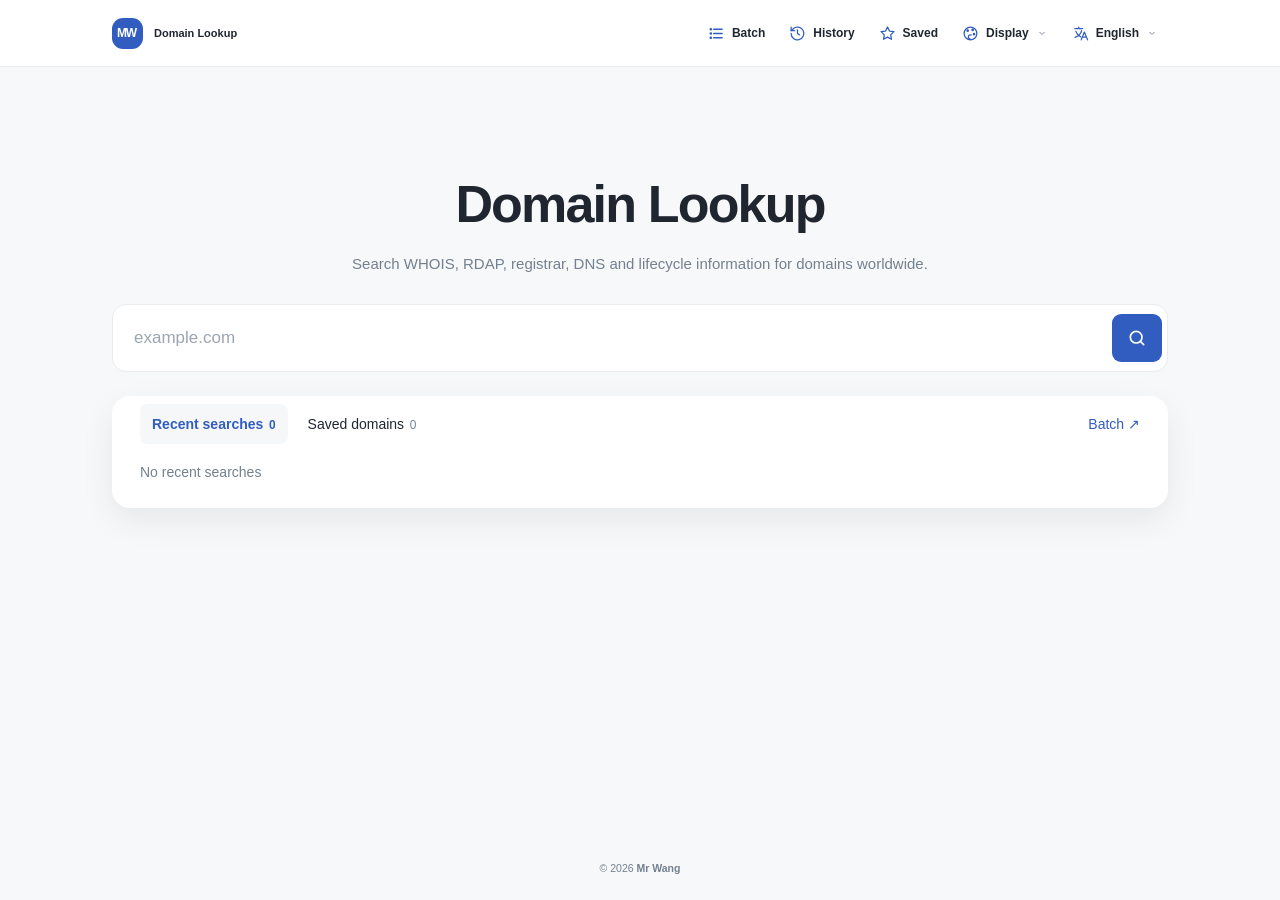
==== commit b02d6632: "Add files via upload" ====
--- a/index.html
+++ b/index.html
@@ -7,7 +7,7 @@
 <meta name="robots" content="index,follow"><link rel="canonical" href="https://whois.mrwang.com/">
 <meta name="theme-color" content="#060914">
 <script>try{const t=localStorage.getItem('whoisTheme');if(['graphite','paper','sand','forest','ocean','plum','mono','slate','mint','rose'].includes(t))document.documentElement.dataset.theme=t;const f=localStorage.getItem('whoisFontSize');if(['small','medium','large'].includes(f))document.documentElement.dataset.fontSize=f;else document.documentElement.dataset.fontSize='medium'}catch(e){document.documentElement.dataset.fontSize='medium'}</script><link rel="stylesheet" href="assets/index-base-v89.css?v=92">
-<link rel="stylesheet" href="assets/interface-v91.css?v=94"></head>
+<link rel="stylesheet" href="assets/interface-v91.css?v=96"></head>
 <body><div class="page">
 <header class="topbar"><div class="top-inner"><a class="brand" href="./"><span class="brand-mark">MW</span><span data-brand-title>Domain Lookup</span></a><nav class="main-nav" aria-label="Domain tools">
 <a class="nav-action" id="batchNav" href="batch.html"><svg viewBox="0 0 24 24" aria-hidden="true" fill="none" stroke="currentColor" stroke-width="1.8" stroke-linecap="round" stroke-linejoin="round"><path d="M8 6h12M8 12h12M8 18h12"/><circle cx="4" cy="6" r="1"/><circle cx="4" cy="12" r="1"/><circle cx="4" cy="18" r="1"/></svg><span data-nav-label="batch">Batch</span></a>
@@ -19,4 +19,4 @@
 <main class="hero"><div class="hero-inner"><h1 data-i18n="title">WHOIS & RDAP Lookup</h1><p class="sub" data-i18n="desc">Search WHOIS, RDAP, registrar, DNS and lifecycle information for domains worldwide.</p><form id="searchForm" class="lookup"><input id="domainInput" enterkeyhint="search" autocomplete="off" autocapitalize="none" spellcheck="false" inputmode="url" placeholder="example.com" aria-label="Domain name"><button type="button" id="clearInput" class="clear-input" aria-label="Clear input" hidden><svg aria-hidden="true" width="17" height="17" viewBox="0 0 24 24" fill="none" stroke="currentColor" stroke-width="1.8" stroke-linecap="round"><path d="M18 6 6 18M6 6l12 12"/></svg></button><button type="submit" id="searchSubmit" class="search-icon" aria-label="Search domain" title="Search"><svg aria-hidden="true" width="20" height="20" viewBox="0 0 24 24" fill="none" stroke="currentColor" stroke-width="2" stroke-linecap="round" stroke-linejoin="round"><circle cx="11" cy="11" r="7"/><path d="m20 20-4-4"/></svg></button></form><section class="lookup-desk"><div class="desk-tabs"><button type="button" data-desk="history" aria-pressed="true">History</button><button type="button" data-desk="saved" aria-pressed="false">Saved</button><a class="desk-batch" href="batch.html"></a></div><div id="deskDomains" class="desk-domains"></div></section></div></main>
 <footer class="foot">© <span id="year"></span> <a href="https://www.mrwang.com/" target="_blank" rel="noopener noreferrer" title="Mr Wang">Mr Wang</a></footer>
 </div>
-<script src="assets/ui-core-v92.js" defer></script><script src="assets/home-page-v92.js" defer></script></body></html>+<script src="assets/ui-core-v92.js?v=97" defer></script><script src="assets/home-page-v92.js?v=97" defer></script></body></html>
--- a/assets/interface-v91.css
+++ b/assets/interface-v91.css
@@ -681,10 +681,10 @@
 .quote-values .promo-block{gap:8px;width:100%}
 .quote-values .promo-price-line{gap:6px 10px;align-items:baseline}
 .quote-values .promo-code-line{gap:6px;align-items:center;width:100%}
-.quote-values .promo-copy{display:inline-grid;grid-template-columns:minmax(0,1fr) auto auto;align-items:center;gap:7px;min-height:34px;padding:6px 9px;border:0;border-radius:7px;background:var(--inner);box-shadow:inset 0 -1px var(--line);text-align:start;max-width:100%;line-height:1.4}
+.quote-values .promo-copy{display:inline-grid;grid-template-columns:minmax(0,1fr) auto;align-items:center;gap:7px;min-height:34px;padding:6px 9px;border:0;border-radius:7px;background:var(--inner);box-shadow:inset 0 -1px var(--line);text-align:start;max-width:100%;line-height:1.4}
 .promo-copy svg{flex:none;display:block}
-.promo-copy-feedback{visibility:hidden;font-size:11px;font-weight:600;color:var(--accent);white-space:normal;overflow-wrap:anywhere;max-width:10em}
-.promo-copy.is-copied .promo-copy-feedback{visibility:visible}
+.promo-copy-feedback{display:none;font-size:11px;font-weight:600;color:var(--accent);white-space:normal;overflow-wrap:anywhere;max-width:10em}
+.promo-copy.is-copied .promo-copy-feedback{display:block;visibility:visible}
 .quote-values .promo-copy.is-copied{color:var(--accent);box-shadow:inset 0 -2px var(--accent)}
 .quote-values .promo-terms{line-height:1.65;font-size:11px}
 .quote-values .promo-copy:focus-visible{outline:2px solid var(--accent);outline-offset:2px}
@@ -734,14 +734,14 @@
 #mobilePriceDialog .quote-values{min-width:0;gap:8px}
 #mobilePriceDialog .quote-price,#mobilePriceDialog .promo-price{font-variant-numeric:tabular-nums;line-height:1.35;overflow-wrap:anywhere;white-space:normal}
 .quote-values .promo-code-line{justify-content:flex-end;gap:8px}
-.quote-values .promo-copy{grid-template-columns:minmax(0,1fr) 14px minmax(0,auto);column-gap:7px;align-items:center;box-sizing:border-box;min-width:0;max-width:100%;min-height:36px;padding:7px 10px;box-shadow:inset 0 -1px var(--line);border:0;line-height:1.4;transition:color .15s,background-color .15s,box-shadow .15s}
+.quote-values .promo-copy{grid-template-columns:minmax(0,1fr) 14px;column-gap:7px;align-items:center;box-sizing:border-box;min-width:0;max-width:100%;min-height:36px;padding:7px 10px;box-shadow:inset 0 -1px var(--line);border:0;line-height:1.4;transition:color .15s,background-color .15s,box-shadow .15s}
 .quote-values .promo-copy b{grid-column:1;grid-row:1;min-width:0;overflow-wrap:anywhere;word-break:break-word}
 .quote-values .promo-copy svg{grid-column:2;grid-row:1;width:14px;height:14px;align-self:center;justify-self:center}
 .quote-values .promo-copy .promo-copy-check{visibility:hidden}
 .quote-values .promo-copy.is-copied svg:not(.promo-copy-check){visibility:hidden}
 .quote-values .promo-copy.is-copied .promo-copy-check{visibility:visible}
-.quote-values .promo-copy-feedback{grid-column:3;grid-row:1;visibility:hidden;max-width:9em;min-width:0;text-align:start;line-height:1.4;overflow-wrap:anywhere}
-.quote-values .promo-copy.is-copied .promo-copy-feedback{visibility:visible}
+.quote-values .promo-copy-feedback{grid-column:3;grid-row:1;display:none;max-width:9em;min-width:0;text-align:start;line-height:1.4;overflow-wrap:anywhere}
+.quote-values .promo-copy.is-copied .promo-copy-feedback{display:block;visibility:visible}
 .quote-values .promo-copy.is-copied{background:var(--wash);color:var(--accent);box-shadow:inset 0 -1px var(--accent)}
 #mobilePriceDialog .mobile-price-body{scrollbar-gutter:stable;overscroll-behavior:contain}
 #mobilePriceDialog .quote-footer{align-items:flex-start;line-height:1.5}
@@ -755,3 +755,12 @@
 @media(max-width:360px){#mobilePriceDialog .quote-row{grid-template-columns:minmax(0,1fr);gap:8px}}
 @media(hover:none){.quote-values .promo-copy:not(.is-copied):hover{background:var(--inner);color:var(--text)}}
 @media(prefers-reduced-motion:reduce){.quote-values .promo-copy{transition:none}}
+
+/* V96: compact coupon feedback, shared domain library layout. */
+.quote-values .promo-copy.is-copied{grid-template-columns:minmax(0,1fr) 14px minmax(0,auto)}
+.quote-values .promo-copy-feedback{white-space:normal;overflow-wrap:anywhere}
+.desk-domains.desk-history{scrollbar-gutter:auto;gap:0 20px}
+.desk-history a{padding-inline:8px;min-width:0;overflow-wrap:anywhere;word-break:break-word;transition:background-color .15s,color .15s}
+@media(hover:hover){.desk-history a:hover{background:var(--inner);border-bottom-color:var(--line);color:var(--accent)}}
+@media(max-width:500px){.desk-domains.desk-history{gap:0 10px}.desk-history a{padding-inline:4px;min-height:44px;font-size:.875rem}.desk-tabs{gap:12px}.desk-tabs button{min-width:0;white-space:normal}}
+@media(prefers-reduced-motion:reduce){.desk-history a{transition:none}}
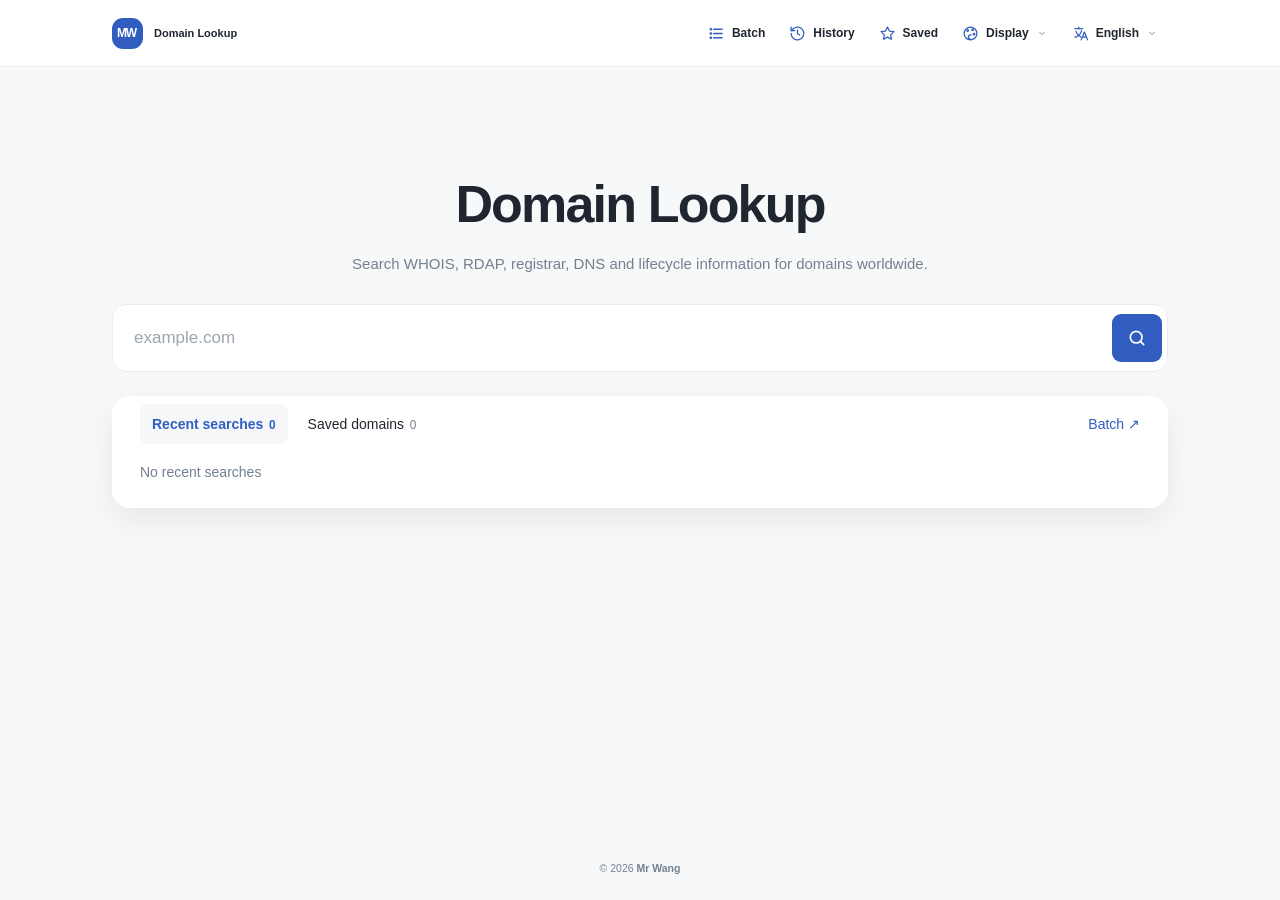
==== commit 55772273: "Add files via upload" ====
--- a/index.html
+++ b/index.html
@@ -7,7 +7,7 @@
 <meta name="robots" content="index,follow"><link rel="canonical" href="https://whois.mrwang.com/">
 <meta name="theme-color" content="#060914">
 <script>try{const t=localStorage.getItem('whoisTheme');if(['graphite','paper','sand','forest','ocean','plum','mono','slate','mint','rose'].includes(t))document.documentElement.dataset.theme=t;const f=localStorage.getItem('whoisFontSize');if(['small','medium','large'].includes(f))document.documentElement.dataset.fontSize=f;else document.documentElement.dataset.fontSize='medium'}catch(e){document.documentElement.dataset.fontSize='medium'}</script><link rel="stylesheet" href="assets/index-base-v89.css?v=92">
-<link rel="stylesheet" href="assets/interface-v91.css?v=96"></head>
+<link rel="stylesheet" href="assets/interface-v91.css?v=96"><script src="assets/ui-core-v92.js?v=99" defer></script><script src="assets/home-page-v92.js?v=99" defer></script></head>
 <body><div class="page">
 <header class="topbar"><div class="top-inner"><a class="brand" href="./"><span class="brand-mark">MW</span><span data-brand-title>Domain Lookup</span></a><nav class="main-nav" aria-label="Domain tools">
 <a class="nav-action" id="batchNav" href="batch.html"><svg viewBox="0 0 24 24" aria-hidden="true" fill="none" stroke="currentColor" stroke-width="1.8" stroke-linecap="round" stroke-linejoin="round"><path d="M8 6h12M8 12h12M8 18h12"/><circle cx="4" cy="6" r="1"/><circle cx="4" cy="12" r="1"/><circle cx="4" cy="18" r="1"/></svg><span data-nav-label="batch">Batch</span></a>
@@ -19,4 +19,4 @@
 <main class="hero"><div class="hero-inner"><h1 data-i18n="title">WHOIS & RDAP Lookup</h1><p class="sub" data-i18n="desc">Search WHOIS, RDAP, registrar, DNS and lifecycle information for domains worldwide.</p><form id="searchForm" class="lookup"><input id="domainInput" enterkeyhint="search" autocomplete="off" autocapitalize="none" spellcheck="false" inputmode="url" placeholder="example.com" aria-label="Domain name"><button type="button" id="clearInput" class="clear-input" aria-label="Clear input" hidden><svg aria-hidden="true" width="17" height="17" viewBox="0 0 24 24" fill="none" stroke="currentColor" stroke-width="1.8" stroke-linecap="round"><path d="M18 6 6 18M6 6l12 12"/></svg></button><button type="submit" id="searchSubmit" class="search-icon" aria-label="Search domain" title="Search"><svg aria-hidden="true" width="20" height="20" viewBox="0 0 24 24" fill="none" stroke="currentColor" stroke-width="2" stroke-linecap="round" stroke-linejoin="round"><circle cx="11" cy="11" r="7"/><path d="m20 20-4-4"/></svg></button></form><section class="lookup-desk"><div class="desk-tabs"><button type="button" data-desk="history" aria-pressed="true">History</button><button type="button" data-desk="saved" aria-pressed="false">Saved</button><a class="desk-batch" href="batch.html"></a></div><div id="deskDomains" class="desk-domains"></div></section></div></main>
 <footer class="foot">© <span id="year"></span> <a href="https://www.mrwang.com/" target="_blank" rel="noopener noreferrer" title="Mr Wang">Mr Wang</a></footer>
 </div>
-<script src="assets/ui-core-v92.js?v=97" defer></script><script src="assets/home-page-v92.js?v=97" defer></script></body></html>+</body></html>
